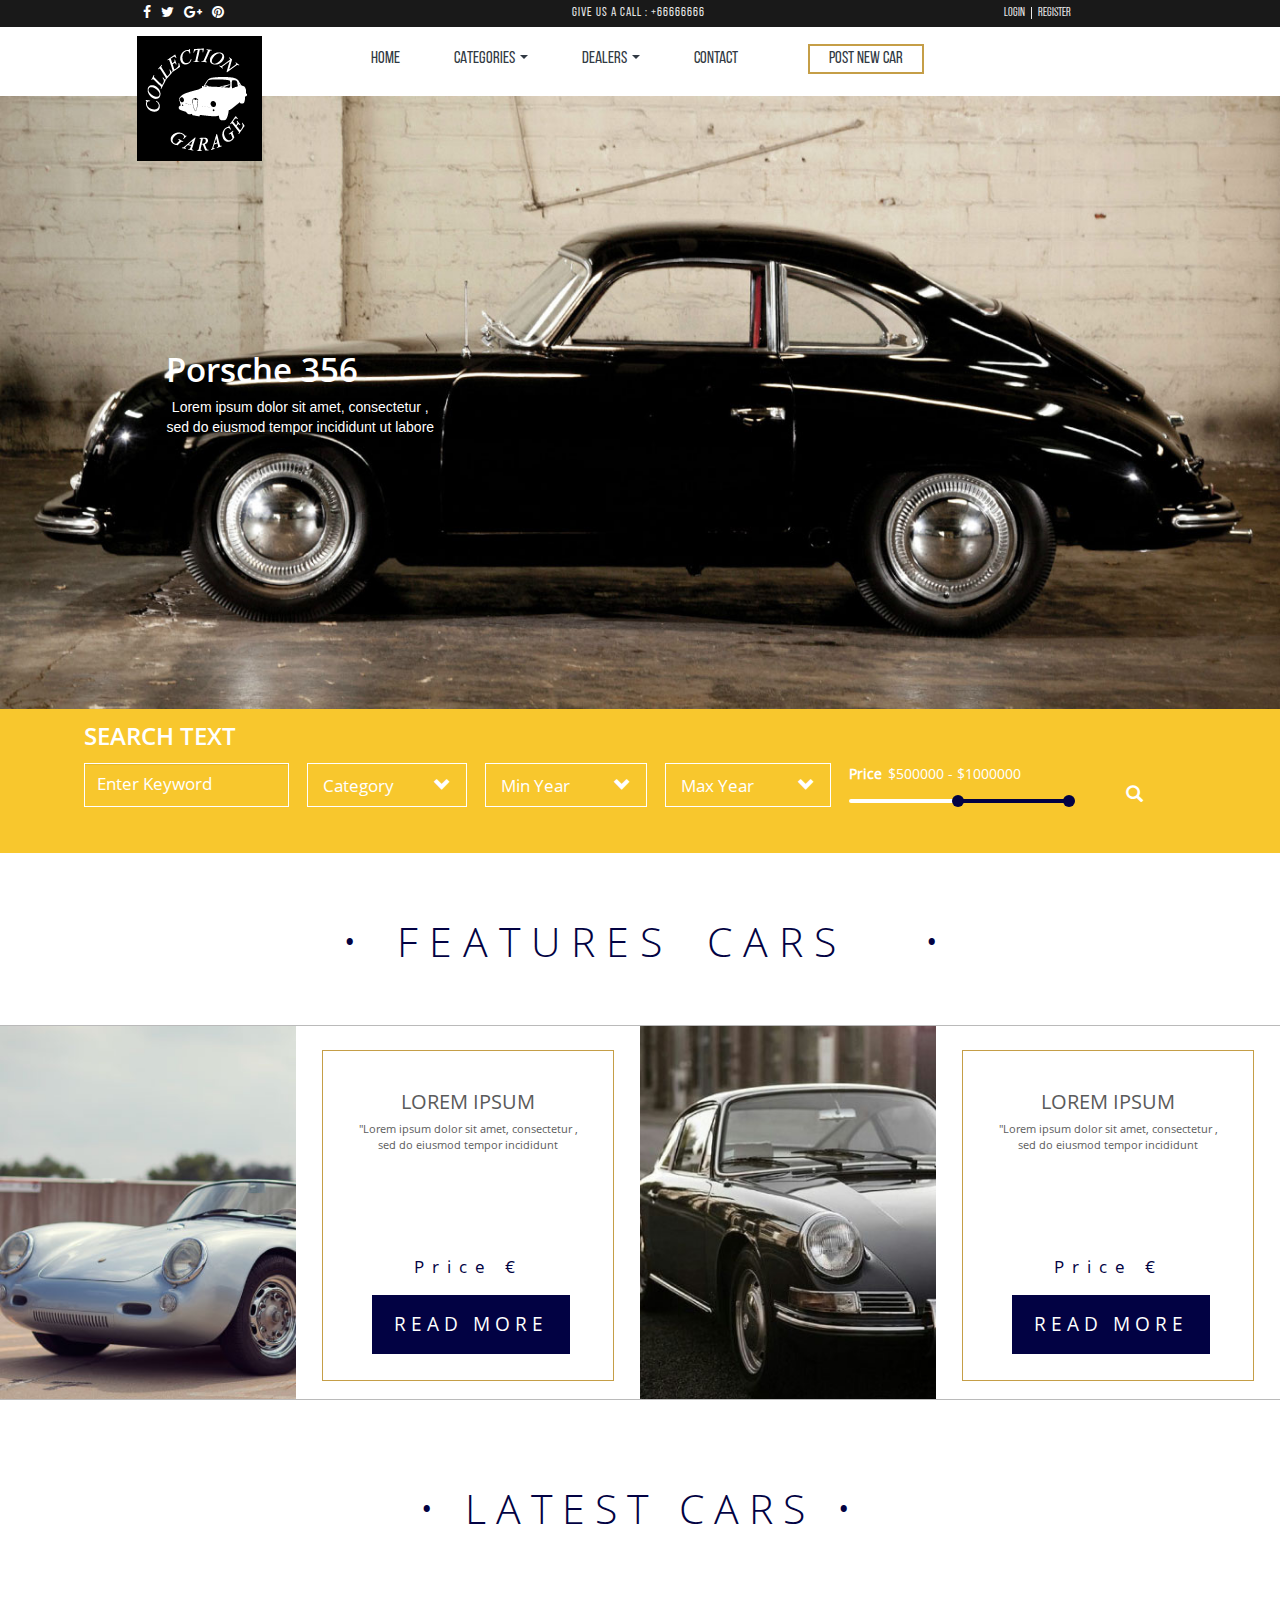
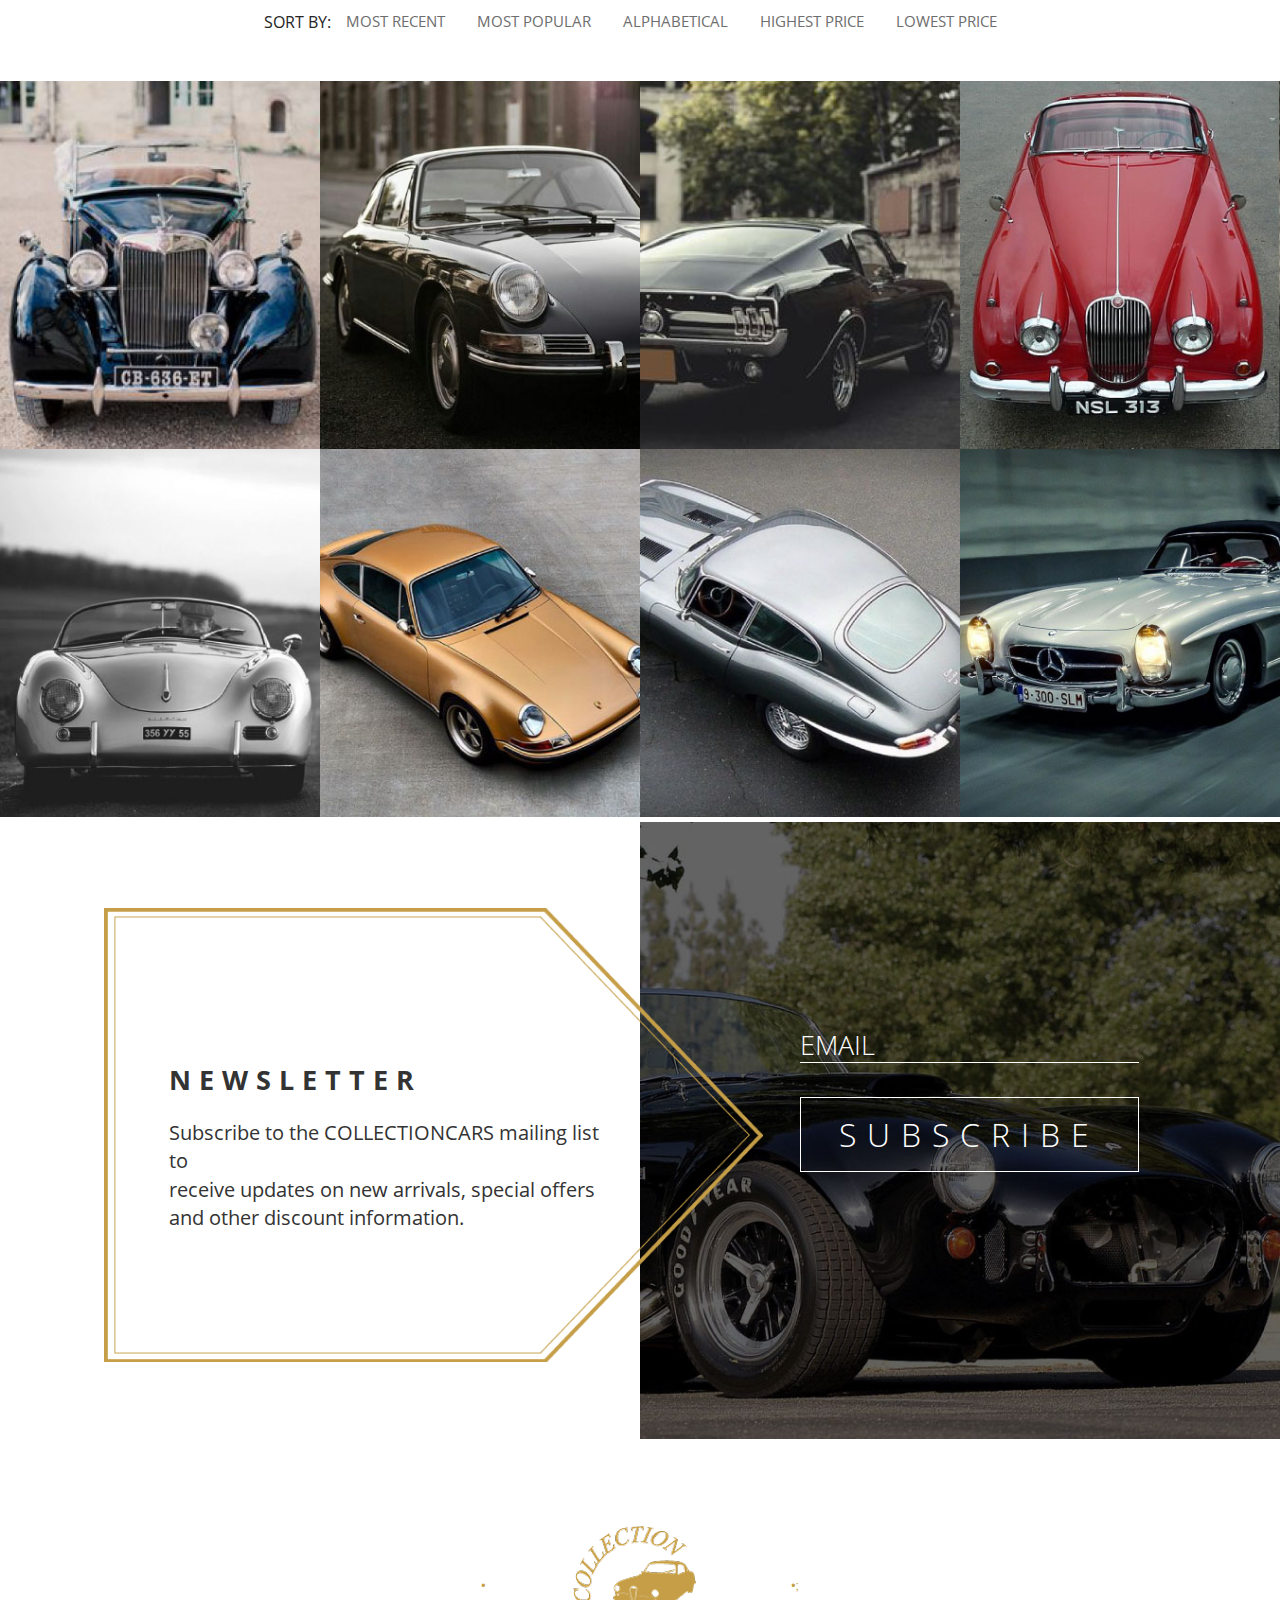
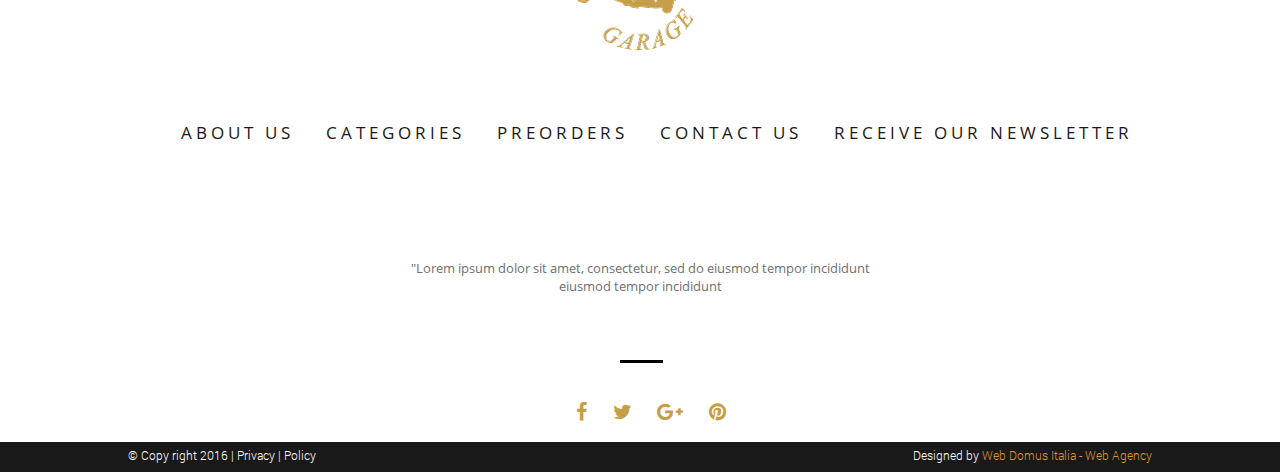
==== index.html @ e3824e03 "inital commit" ====
<!doctype html>
<html>
<head>
	<meta charset="UTF-8">
	<title>Scarica gratis CAR PLAY Template html/css - Web Domus Italia - Web Agency </title>
	<meta name="description" content="Scarica gratis il nostro Template HTML/CSS CAR PLAY. Se avete bisogno di un design per il vostro sito web CAR PLAY può fare per voi. Web Domus Italia">
	<meta name="author" content="Web Domus Italia">
	<meta http-equiv="X-UA-Compatible" content="IE=edge,chrome=1">
	<meta name="viewport" content="width=device-width, initial-scale=1.0">
	<link rel="stylesheet" type="text/css" href="source/bootstrap-3.3.6-dist/css/bootstrap.css">
	<link rel="stylesheet" type="text/css" href="source/font-awesome-4.5.0/css/font-awesome.css">
	<link rel="stylesheet" type="text/css" href="style/slider.css">
	<link rel="stylesheet" type="text/css" href="style/mystyle.css">
</head>
<body>
<!-- Header -->
<div class="allcontain">
	<div class="header">
			<ul class="socialicon">
				<li><a href="#"><i class="fa fa-facebook"></i></a></li>
				<li><a href="#"><i class="fa fa-twitter"></i></a></li>
				<li><a href="#"><i class="fa fa-google-plus"></i></a></li>
				<li><a href="#"><i class="fa fa-pinterest"></i></a></li>
			</ul>
			<ul class="givusacall">
				<li>Give us a call : +66666666 </li>
			</ul>
			<ul class="logreg">
				<li><a href="#">Login </a> </li>
				<li><a href="#"><span class="register">Register</span></a></li>
			</ul>
	</div>
	<!-- Navbar Up -->
	<nav class="topnavbar navbar-default topnav">
		<div class="container">
			<div class="navbar-header">
				<button type="button" class="navbar-toggle collapsed toggle-costume" data-toggle="collapse" data-target="#upmenu" aria-expanded="false">
					<span class="sr-only"> Toggle navigaion</span>
					<span class="icon-bar"></span>
					<span class="icon-bar"></span>
					<span class="icon-bar"></span>
				</button>
				<a class="navbar-brand logo" href="#"><img src="image/logo1.png" alt="logo"></a>
			</div>	 
		</div>
		<div class="collapse navbar-collapse" id="upmenu">
			<ul class="nav navbar-nav" id="navbarontop">
				<li class="active"><a href="#">HOME</a> </li>
				<li class="dropdown">
					<a href="#" class="dropdown-toggle"	data-toggle="dropdown" role="button" aria-haspopup="true" aria-expanded="false">CATEGORIES <span class="caret"></span></a>
					<ul class="dropdown-menu dropdowncostume">
						<li><a href="#">Sport</a></li>
						<li><a href="#">Old</a></li>
						<li><a href="#">New</a></li>
					</ul>
				</li>
				<li class="dropdown">
						<a href="#" class="dropdown-toggle" data-toggle="dropdown" role="button" aria-haspopup="true" aria-expanded="false">DEALERS <span class="caret"></span></a>
						<ul class="dropdown-menu dropdowncostume">
							<li><a href="#">1</a></li>
							<li><a href="#">2</a></li>
							<li><a href="3">3</a></li>
						</ul>
				</li>
				<li>
					<a href="contact.html">CONTACT</a>
 
				</li>
				<button><span class="postnewcar">POST NEW CAR</span></button>
			</ul>
		</div>
	</nav>
</div>
<!--_______________________________________ Carousel__________________________________ -->
<div class="allcontain">
	<div id="carousel-up" class="carousel slide" data-ride="carousel">
		<div class="carousel-inner " role="listbox">
			<div class="item active">
				<img src="image/oldcar.jpg" alt="oldcar">
				<div class="carousel-caption">
					<h2>Porsche 356</h2>
					<p>Lorem ipsum dolor sit amet, consectetur ,<br>
						sed do eiusmod tempor incididunt ut labore </p>
				</div>
			</div>
			<div class="item">
				<img src="image/porche.jpg" alt="porche">
				<div class="carousel-caption">
					<h2>Porche</h2>
						<p>Lorem ipsum dolor sit amet, consectetur ,<br>
						sed do eiusmod tempor incididunt ut labore </p>
				</div>
			</div>
			<div class="item">
				<img src="image/benz.jpg" alt="benz">
				<div class="carousel-caption">
					<h2>Car</h2>
					<p>Lorem ipsum dolor sit amet, consectetur ,<br>
						sed do eiusmod tempor incididunt ut labore </p>
				</div>
			</div>
		</div>
		<nav class="navbar navbar-default midle-nav">
			<div class="navbar-header">
				<button type="button" class="navbar-toggle collapsed textcostume" data-toggle="collapse" data-target="#navbarmidle" aria-expanded="false">
						<h1>SEARCH TEXT</h1>
					<span class="sr-only">Toggle navigation</span>
					<span class="icon-bar"></span>
					<span class="icon-bar"></span>
					<span class="icon-bar"></span>
				</button>
			</div>
			<div class="collapse navbar-collapse" id="navbarmidle">
				<div class="searchtxt">
					<h1>SEARCH TEXT</h1>
				</div>
				<form class="navbar-form navbar-left searchformmargin" role="search">
					<div class="form-group">
						<input type="text" class="form-control searchform" placeholder="Enter Keyword">
					</div>
				</form>
				<ul class="nav navbar-nav navbarborder">
					<li class="li-category">
						<a class="btn  dropdown-toggle btn-costume"  id="dropdownMenu1" data-toggle="dropdown" aria-haspopup="true" aria-expanded="true">Category<span class="glyphicon glyphicon-chevron-down downicon"></span></a>
						<ul class="dropdown-menu" id="mydd">
							<li><a href="#">Epic</a></li>
							<li><a href="#">Old</a></li>
							<li><a href="#">New</a></li>
						</ul>
					</li>
					<li class="li-minyear"><a class="btn  dropdown-toggle btn-costume"  id="dropdownMenu2" data-toggle="dropdown" aria-haspopup="true" aria-expanded="true">Min Year <span class="glyphicon glyphicon-chevron-down downicon"></span></a>
						<ul class="dropdown-menu" id="mydd2">
							<li><a href="#">1</a></li>
							<li><a href="#">2</a></li>
							<li><a href="#">3</a></li>
						</ul>
					</li>
					<li class="li-maxyear"><a class="btn dropdown-toggle btn-costume"  id="dropdownMenu3" data-toggle="dropdown" aria-haspopup="true" aria-expanded="true">Max Year <span class="glyphicon glyphicon-chevron-down downicon"></span></a>
						<ul class="dropdown-menu" id="mydd3">
							<li><a href="#">1900</a></li>
							<li><a href="#">2000</a></li>
							<li><a href="#">2016</a></li>
						</ul>
					</li>
					<li class="li-slideprice">
						<p> <label class="slidertxt" for="amount">Price </label>
							<input class="priceslider" type="text" id="amount" readonly="readonly">
						</p>
							<div id="slider-range"></div>
							
					</li>
					<li class="li-search"> <button class="searchbutton"><span class="glyphicon glyphicon-search "></span></button></li>
				</ul>
 
			</div>
		</nav>
	</div>
</div>
<!-- ____________________Featured Section ______________________________--> 
<div class="allcontain">
	<div class="feturedsection">
		<h1 class="text-center"><span class="bdots">&bullet;</span>F E A T U R E S<span class="carstxt">C A R S</span>&bullet;</h1>
	</div>
	<div class="feturedimage">
		<div class="row firstrow">
			<div class="col-lg-6 costumcol colborder1">
				<div class="row costumrow">
					<div class="col-xs-12 col-sm-6 col-md-6 col-lg-6 img1colon">
						<img src="image/featurporch.jpg" alt="porsche">
					</div>
					<div class="col-xs-12 col-sm-6 col-md-6 col-lg-6 txt1colon ">
						<div class="featurecontant">
							<h1>LOREM IPSUM</h1>
							<p>"Lorem ipsum dolor sit amet, consectetur ,<br>
			 						sed do eiusmod tempor incididunt </p>
			 				<h2>Price &euro;</h2>
			 				<button id="btnRM" onclick="rmtxt()">READ MORE</button>
			 				<div id="readmore">
			 						<h1>Car Name</h1>
			 						<p>"Lorem ipsum dolor sit amet, consectetur ,<br>
			 						sed do eiusmod tempor incididunt <br>"Lorem ipsum dolor sit amet, consectetur ,<br>
			 						sed do eiusmod tempor incididunt"Lorem ipsum dolor sit amet, consectetur1 ,
			 						sed do eiusmod tempor incididunt"Lorem ipsum dolor sit amet, consectetur1
			 						sed do eiusmod tempor incididunt"Lorem ipsum dolor sit amet, consectetur1<br>
			 						</p>
			 						<button id="btnRL">READ LESS</button>
			 				</div>
						</div>
					</div>
				</div>
			</div>
			<div class="col-lg-6 costumcol colborder2">
				<div class="row costumrow">
					<div class="col-xs-12 col-sm-6 col-md-6 col-lg-6 img2colon">
						<img src="image/featurporch1.jpg" alt="porsche1">
					</div>
					<div class="col-xs-12 col-sm-6 col-md-6 col-lg-6 txt1colon ">
						<div class="featurecontant">
							<h1>LOREM IPSUM</h1>
							<p>"Lorem ipsum dolor sit amet, consectetur ,<br>
			 						sed do eiusmod tempor incididunt </p>
			 				<h2>Price &euro;</h2>
			 				<button id="btnRM2">READ MORE</button>
			 				<div id="readmore2">
			 						<h1>Car Name</h1>
			 						<p>"Lorem ipsum dolor sit amet, consectetur ,<br>
			 						sed do eiusmod tempor incididunt <br>"Lorem ipsum dolor sit amet, consectetur ,<br>
			 						sed do eiusmod tempor incididunt"Lorem ipsum dolor sit amet, consectetur1 ,
			 						sed do eiusmod tempor incididunt"Lorem ipsum dolor sit amet, consectetur1
			 						sed do eiusmod tempor incididunt"Lorem ipsum dolor sit amet, consectetur1<br></p>
			 						<button id="btnRL2">READ LESS</button>
			 				</div>
						</div>
					</div>
				</div>
			</div>
		</div>
	</div>
<!-- ________________________LATEST CARS SECTION _______________________-->
<div class="latestcars">
	<h1 class="text-center">&bullet; LATEST   CARS &bullet;</h1>
	<ul class="nav nav-tabs navbar-left latest-navleft">
		<li role="presentation" class="li-sortby"><span class="sortby">SORT BY: </span></li>
		<li data-filter=".RECENT" role="presentation"><a href="#mostrecent" class="prcBtnR">MOST RECENT </a></li>
		<li data-filter=".POPULAR" role="presentation"><a href="#mostpopular" class="prcBtnR">MOST POPULAR </a></li>
		<li  role="presentation"><a href="#" class="alphSort">ALPHABETICAL </a></li>
		<li data-filter=".HPRICE" role="presentation"><a href="#" class="prcBtnH">HIGHEST PRICE </a></li>
		<li data-filter=".LPRICE" role="presentation"><a href="#" class="prcBtnL">LOWEST  PRICE </a></li>
		<li id="hideonmobile">
	</ul>
</div>
<br>
<br>
<!-- ________________________Latest Cars Image Thumbnail________________-->
	<div class="grid">
		<div class="row">
			<div class="col-xs-12 col-sm-6 col-md-4 col-lg-3">
				<div class="txthover">
					<img src="image/car1.jpg" alt="car1">
						<div class="txtcontent">
							<div class="stars">
								<div class="glyphicon glyphicon-star"></div>
								<div class="glyphicon glyphicon-star"></div>
								<div class="glyphicon glyphicon-star"></div>
							</div>
							<div class="simpletxt">
								<h3 class="name">Rolls Royce</h3>
								<p>"Lorem ipsum dolor sit amet, consectetur,<br>
	 							sed do eiusmod tempor incididunt" </p>
	 							<h4 class="price"> 1000&euro;</h4>
	 							<button>READ MORE</button><br>
	 							<div class="wishtxt">
		 							<p class="paragraph1"> Add to Wishlist <span class="glyphicon glyphicon-heart"></span> </p>
		 							<p class="paragraph2">Compare <span class="icon"><img src="image/compicon.png" alt="compicon"></span></p>
		 						</div>
							</div>
							<div class="stars2">
								<div class="glyphicon glyphicon-star"></div>
								<div class="glyphicon glyphicon-star"></div>
								<div class="glyphicon glyphicon-star"></div>
							</div>
						</div>
				</div>	 
			</div>
			<div class="col-xs-12 col-sm-6 col-md-4 col-lg-3 ">
				<div class="txthover">
					<img src="image/car2.jpg" alt="car2">
						<div class="txtcontent">
							<div class="stars">
								<div class="glyphicon glyphicon-star"></div>
								<div class="glyphicon glyphicon-star"></div>
								<div class="glyphicon glyphicon-star"></div>
							</div>
							<div class="simpletxt">
								<h3 class="name">Renault</h3>
								<p>"Lorem ipsum dolor sit amet, consectetur,<br>
	 							sed do eiusmod tempor incididunt" </p>
	 							<h4 class="price">900 &euro;</h4>
	 							<button>READ MORE</button><br>
	 							<div class="wishtxt">
		 							<p class="paragraph1"> Add to Wishlist <span class="glyphicon glyphicon-heart"></span> </p>
		 							<p class="paragraph2">Compare <span class="icon"><img src="image/compicon.png" alt="compicon"></span></p>
		 						</div>
							</div>
							<div class="stars2">
								<div class="glyphicon glyphicon-star"></div>
								<div class="glyphicon glyphicon-star"></div>
								<div class="glyphicon glyphicon-star"></div>
							</div>
						</div>
				</div>	 
			</div>
			<div class="col-xs-12 col-sm-6 col-md-4 col-lg-3">
				<div class="txthover">
					<img src="image/car3.jpg" alt="car3">
						<div class="txtcontent">
							<div class="stars">
								<div class="glyphicon glyphicon-star"></div>
								<div class="glyphicon glyphicon-star"></div>
								<div class="glyphicon glyphicon-star"></div>
							</div>
							<div class="simpletxt">
								<h3 class="name">Ford Mustang</h3>
								<p>"Lorem ipsum dolor sit amet, consectetur,<br>
	 							sed do eiusmod tempor incididunt" </p>
	 							<h4 class="price">3000 &euro;</h4>
	 							<button>READ MORE</button><br>
	 							<div class="wishtxt">
		 							<p class="paragraph1"> Add to Wishlist <span class="glyphicon glyphicon-heart"></span> </p>
		 							<p class="paragraph2">Compare <span class="icon"><img src="image/compicon.png" alt="compicon"></span></p>
		 						</div>
							</div>
							<div class="stars2">
								<div class="glyphicon glyphicon-star"></div>
								<div class="glyphicon glyphicon-star"></div>
								<div class="glyphicon glyphicon-star"></div>
							</div>
						</div>
				</div>	 
			</div>
			<div class="col-xs-12 col-sm-6 col-md-4 col-lg-3">
				<div class="txthover">
					<img src="image/car4.jpg" alt="car4">
						<div class="txtcontent">
							<div class="stars">
								<div class="glyphicon glyphicon-star"></div>
								<div class="glyphicon glyphicon-star"></div>
								<div class="glyphicon glyphicon-star"></div>
							</div>
							<div class="simpletxt">
								<h3 class="name">Rover</h3>
								<p>"Lorem ipsum dolor sit amet, consectetur,<br>
	 							sed do eiusmod tempor incididunt" </p>
	 							<h4 class="price">1000 &euro;</h4>
	 							<button>READ MORE</button><br>
	 							<div class="wishtxt">
		 							<p class="paragraph1"> Add to Wishlist <span class="glyphicon glyphicon-heart"></span> </p>
		 							<p class="paragraph2">Compare <span class="icon"><img src="image/compicon.png" alt="compicon"></span></p>
		 						</div>
							</div>
							<div class="stars2">
								<div class="glyphicon glyphicon-star"></div>
								<div class="glyphicon glyphicon-star"></div>
								<div class="glyphicon glyphicon-star"></div>
							</div>
						</div>
				</div>	 
			</div>
			<div class="col-xs-12 col-sm-6 col-md-4 col-lg-3">
				<div class="txthover">
					<img src="image/car5.jpg" alt="car5">
						<div class="txtcontent">
							<div class="stars">
								<div class="glyphicon glyphicon-star"></div>
								<div class="glyphicon glyphicon-star"></div>
								<div class="glyphicon glyphicon-star"></div>
							</div>
							<div class="simpletxt">
								<h3 class="name">Porche</h3>
								<p>"Lorem ipsum dolor sit amet, consectetur,<br>
	 							sed do eiusmod tempor incididunt" </p>
	 							<h4 class="price">1200 &euro;</h4>
	 							<button>READ MORE</button><br>
	 							<div class="wishtxt">
		 							<p class="paragraph1"> Add to Wishlist <span class="glyphicon glyphicon-heart"></span> </p>
		 							<p class="paragraph2">Compare <span class="icon"><img src="image/compicon.png" alt="compicon"></span></p>
		 						</div>
							</div>
							<div class="stars2">
								<div class="glyphicon glyphicon-star"></div>
								<div class="glyphicon glyphicon-star"></div>
								<div class="glyphicon glyphicon-star"></div>
							</div>
						</div>
				</div>	 
			</div>
			<div class="col-xs-12 col-sm-6 col-md-4 col-lg-3">
				<div class="txthover">
					<img src="image/car6.jpg" alt="car6">
						<div class="txtcontent">
							<div class="stars">
								<div class="glyphicon glyphicon-star"></div>
								<div class="glyphicon glyphicon-star"></div>
								<div class="glyphicon glyphicon-star"></div>
							</div>
							<div class="simpletxt">
								<h3 class="name">Porche 911</h3>
								<p>"Lorem ipsum dolor sit amet, consectetur,<br>
	 							sed do eiusmod tempor incididunt" </p>
	 							<h4 class="price">4000 &euro;</h4>
	 							<button>READ MORE</button><br>
	 							<div class="wishtxt">
		 							<p class="paragraph1"> Add to Wishlist <span class="glyphicon glyphicon-heart"></span> </p>
		 							<p class="paragraph2">Compare <span class="icon"><img src="image/compicon.png" alt="compicon"></span></p>
		 						</div>
							</div>
							<div class="stars2">
								<div class="glyphicon glyphicon-star"></div>
								<div class="glyphicon glyphicon-star"></div>
								<div class="glyphicon glyphicon-star"></div>
							</div>
						</div>
				</div>	 
			</div>
			<div class="col-xs-12 col-sm-6 col-md-4 col-lg-3">
				<div class="txthover">
					<img src="image/car7.jpg" alt="car7">
						<div class="txtcontent">
							<div class="stars">
								<div class="glyphicon glyphicon-star"></div>
								<div class="glyphicon glyphicon-star"></div>
								<div class="glyphicon glyphicon-star"></div>
							</div>
							<div class="simpletxt">
								<h3 class="name">Chevrolet SS</h3>
								<p>"Lorem ipsum dolor sit amet, consectetur,<br>
	 							sed do eiusmod tempor incididunt" </p>
	 							<h4 class="price">3000 &euro;</h4>
	 							<button>READ MORE</button><br>
	 							<div class="wishtxt">
		 							<p class="paragraph1"> Add to Wishlist <span class="glyphicon glyphicon-heart"></span> </p>
		 							<p class="paragraph2">Compare <span class="icon"><img src="image/compicon.png" alt="compicon"></span></p>
		 						</div>
							</div>
							<div class="stars2">
								<div class="glyphicon glyphicon-star"></div>
								<div class="glyphicon glyphicon-star"></div>
								<div class="glyphicon glyphicon-star"></div>
							</div>
						</div>
				</div>	 
			</div>
			<div class="col-xs-12 col-sm-6 col-md-4 col-lg-3">
				<div class="txthover">
					<img src="image/car8.jpg" alt="car8">
						<div class="txtcontent">
							<div class="stars">
								<div class="glyphicon glyphicon-star"></div>
								<div class="glyphicon glyphicon-star"></div>
								<div class="glyphicon glyphicon-star"></div>
							</div>
							<div class="simpletxt">
								<h3 class="name">Meclaren</h3>
								<p>"Lorem ipsum dolor sit amet, consectetur,<br>
	 							sed do eiusmod tempor incididunt" </p>
	 							<h4 class="price">2500 &euro;</h4>
	 							<button>READ MORE</button><br>
	 							<div class="wishtxt">
		 							<p class="paragraph1"> Add to Wishlist <span class="glyphicon glyphicon-heart"></span> </p>
		 							<p class="paragraph2">Compare <span class="icon"><img src="image/compicon.png" alt="compicon"></span></p>
		 						</div>
							</div>
							<div class="stars2">
								<div class="glyphicon glyphicon-star"></div>
								<div class="glyphicon glyphicon-star"></div>
								<div class="glyphicon glyphicon-star"></div>
							</div>
						</div>
				</div>	 
			</div>	
		</div>
	</div>
<!-- _______________________________News Letter ____________________-->
	<div class="newslettercontent">
		<div class="leftside">
			<img src="image/border.png" alt="border">
			<h1>NEWSLETTER</h1>
			<p>Subscribe to the COLLECTIONCARS mailing list to <br>
				receive updates on new arrivals, special offers <br>
				and other discount information.</p>
		</div>
		<div class="rightside">
			<img class="newsimage" src="image/newsletter.jpg" alt="newsletter">
			<input type="text" class="form-control" id="subemail" placeholder="EMAIL">
			<button>SUBSCRIBE</button>
		</div>
	</div>
	<!-- ______________________________________________________Bottom Menu ______________________________-->
	<div class="bottommenu">
		<div class="bottomlogo">
		<span class="dotlogo">&bullet;</span><img src="image/collectionlogo1.png" alt="logo1"><span class="dotlogo">&bullet;;</span>
		</div>
		<ul class="nav nav-tabs bottomlinks">
			<li role="presentation" ><a href="#/" role="button">ABOUT US</a></li>
			<li role="presentation"><a href="#/">CATEGORIES</a></li>
			<li role="presentation"><a href="#/">PREORDERS</a></li>
			<li role="presentation"><a href="#/">CONTACT US</a></li>
			<li role="presentation"><a href="#/">RECEIVE OUR NEWSLETTER</a></li>
		</ul>
		<p>"Lorem ipsum dolor sit amet, consectetur,  sed do eiusmod tempor incididunt <br>
			eiusmod tempor incididunt </p>
		 <img src="image/line.png" alt="line"> <br>
		 <div class="bottomsocial">
		 	<a href="#"><i class="fa fa-facebook"></i></a>
			<a href="#"><i class="fa fa-twitter"></i></a>
			<a href="#"><i class="fa fa-google-plus"></i></a>
			<a href="#"><i class="fa fa-pinterest"></i></a>
		</div>
			<div class="footer">
				<div class="copyright">
				  &copy; Copy right 2016 | <a href="#">Privacy </a>| <a href="#">Policy</a>
				</div>
				<div class="atisda">
					 Designed by <a href="http://www.webdomus.net/">Web Domus Italia - Web Agency </a> 
				</div>
			</div>
	</div>
</div>

<script type="text/javascript" src="source/bootstrap-3.3.6-dist/js/jquery.js"></script>
<script type="text/javascript" src="source/js/isotope.js"></script>
<script type="text/javascript" src="source/js/myscript.js"></script> 
<script type="text/javascript" src="source/bootstrap-3.3.6-dist/js/jquery.1.11.js"></script>
<script type="text/javascript" src="source/bootstrap-3.3.6-dist/js/bootstrap.js"></script>
</body>
</html>
---- style/slider.css ----
/*! jQuery UI - v1.11.4 - 2015-03-11
* http://jqueryui.com
* Includes: core.css, accordion.css, autocomplete.css, button.css, datepicker.css, dialog.css, draggable.css, menu.css, progressbar.css, resizable.css, selectable.css, selectmenu.css, slider.css, sortable.css, spinner.css, tabs.css, tooltip.css, theme.css
* To view and modify this theme, visit http://jqueryui.com/themeroller/?ffDefault=Verdana%2CArial%2Csans-serif&fwDefault=normal&fsDefault=1.1em&cornerRadius=4px&bgColorHeader=cccccc&bgTextureHeader=highlight_soft&bgImgOpacityHeader=75&borderColorHeader=aaaaaa&fcHeader=222222&iconColorHeader=222222&bgColorContent=ffffff&bgTextureContent=flat&bgImgOpacityContent=75&borderColorContent=aaaaaa&fcContent=222222&iconColorContent=222222&bgColorDefault=e6e6e6&bgTextureDefault=glass&bgImgOpacityDefault=75&borderColorDefault=d3d3d3&fcDefault=555555&iconColorDefault=888888&bgColorHover=dadada&bgTextureHover=glass&bgImgOpacityHover=75&borderColorHover=999999&fcHover=212121&iconColorHover=454545&bgColorActive=ffffff&bgTextureActive=glass&bgImgOpacityActive=65&borderColorActive=aaaaaa&fcActive=212121&iconColorActive=454545&bgColorHighlight=fbf9ee&bgTextureHighlight=glass&bgImgOpacityHighlight=55&borderColorHighlight=fcefa1&fcHighlight=363636&iconColorHighlight=2e83ff&bgColorError=fef1ec&bgTextureError=glass&bgImgOpacityError=95&borderColorError=cd0a0a&fcError=cd0a0a&iconColorError=cd0a0a&bgColorOverlay=aaaaaa&bgTextureOverlay=flat&bgImgOpacityOverlay=0&opacityOverlay=30&bgColorShadow=aaaaaa&bgTextureShadow=flat&bgImgOpacityShadow=0&opacityShadow=30&thicknessShadow=8px&offsetTopShadow=-8px&offsetLeftShadow=-8px&cornerRadiusShadow=8px
* Copyright 2015 jQuery Foundation and other contributors; Licensed MIT */

/* Layout helpers
----------------------------------*/
.ui-helper-hidden {
	display: none;
}
.ui-helper-hidden-accessible {
	border: 0;
	clip: rect(0 0 0 0);
	height: 1px;
	margin: -1px;
	overflow: hidden;
	padding: 0;
	position: absolute;
	width: 1px;
}
.ui-helper-reset {
	margin: 0;
	padding: 0;
	border: 0;
	outline: 0;
	line-height: 1.3;
	text-decoration: none;
	font-size: 100%;
	list-style: none;
}
.ui-helper-clearfix:before,
.ui-helper-clearfix:after {
	content: "";
	display: table;
	border-collapse: collapse;
}
.ui-helper-clearfix:after {
	clear: both;
}
.ui-helper-clearfix {
	min-height: 0; /* support: IE7 */
}
.ui-helper-zfix {
	width: 100%;
	height: 100%;
	top: 0;
	left: 0;
	position: absolute;
	opacity: 0;
	filter:Alpha(Opacity=0); /* support: IE8 */
}

.ui-front {
	z-index: 100;
}


/* Interaction Cues
----------------------------------*/
.ui-state-disabled {
	cursor: default !important;
}


/* Icons
----------------------------------*/

/* states and images */
.ui-icon {
	display: block;
	text-indent: -99999px;
	overflow: hidden;
	background-repeat: no-repeat;
}


/* Misc visuals
----------------------------------*/

/* Overlays */
.ui-widget-overlay {
	position: fixed;
	top: 0;
	left: 0;
	width: 100%;
	height: 100%;
}
.ui-accordion .ui-accordion-header {
	display: block;
	cursor: pointer;
	position: relative;
	margin: 2px 0 0 0;
	padding: .5em .5em .5em .7em;
	min-height: 0; /* support: IE7 */
	font-size: 100%;
}
.ui-accordion .ui-accordion-icons {
	padding-left: 2.2em;
}
.ui-accordion .ui-accordion-icons .ui-accordion-icons {
	padding-left: 2.2em;
}
.ui-accordion .ui-accordion-header .ui-accordion-header-icon {
	position: absolute;
	left: .5em;
	top: 50%;
	margin-top: -8px;
}
.ui-accordion .ui-accordion-content {
	padding: 1em 2.2em;
	border-top: 0;
	overflow: auto;
}
.ui-autocomplete {
	position: absolute;
	top: 0;
	left: 0;
	cursor: default;
}
.ui-button {
	display: inline-block;
	position: relative;
	padding: 0;
	line-height: normal;
	margin-right: .1em;
	cursor: pointer;
	vertical-align: middle;
	text-align: center;
	overflow: visible; /* removes extra width in IE */
}
.ui-button,
.ui-button:link,
.ui-button:visited,
.ui-button:hover,
.ui-button:active {
	text-decoration: none;
}
/* to make room for the icon, a width needs to be set here */
.ui-button-icon-only {
	width: 2.2em;
}
/* button elements seem to need a little more width */
button.ui-button-icon-only {
	width: 2.4em;
}
.ui-button-icons-only {
	width: 3.4em;
}
button.ui-button-icons-only {
	width: 3.7em;
}

/* button text element */
.ui-button .ui-button-text {
	display: block;
	line-height: normal;
}
.ui-button-text-only .ui-button-text {
	padding: .4em 1em;
}
.ui-button-icon-only .ui-button-text,
.ui-button-icons-only .ui-button-text {
	padding: .4em;
	text-indent: -9999999px;
}
.ui-button-text-icon-primary .ui-button-text,
.ui-button-text-icons .ui-button-text {
	padding: .4em 1em .4em 2.1em;
}
.ui-button-text-icon-secondary .ui-button-text,
.ui-button-text-icons .ui-button-text {
	padding: .4em 2.1em .4em 1em;
}
.ui-button-text-icons .ui-button-text {
	padding-left: 2.1em;
	padding-right: 2.1em;
}
/* no icon support for input elements, provide padding by default */
input.ui-button {
	padding: .4em 1em;
}

/* button icon element(s) */
.ui-button-icon-only .ui-icon,
.ui-button-text-icon-primary .ui-icon,
.ui-button-text-icon-secondary .ui-icon,
.ui-button-text-icons .ui-icon,
.ui-button-icons-only .ui-icon {
	position: absolute;
	top: 50%;
	margin-top: -8px;
}
.ui-button-icon-only .ui-icon {
	left: 50%;
	margin-left: -8px;
}
.ui-button-text-icon-primary .ui-button-icon-primary,
.ui-button-text-icons .ui-button-icon-primary,
.ui-button-icons-only .ui-button-icon-primary {
	left: .5em;
}
.ui-button-text-icon-secondary .ui-button-icon-secondary,
.ui-button-text-icons .ui-button-icon-secondary,
.ui-button-icons-only .ui-button-icon-secondary {
	right: .5em;
}

/* button sets */
.ui-buttonset {
	margin-right: 7px;
}
.ui-buttonset .ui-button {
	margin-left: 0;
	margin-right: -.3em;
}

/* workarounds */
/* reset extra padding in Firefox, see h5bp.com/l */
input.ui-button::-moz-focus-inner,
button.ui-button::-moz-focus-inner {
	border: 0;
	padding: 0;
}
.ui-datepicker {
	width: 17em;
	padding: .2em .2em 0;
	display: none;
}
.ui-datepicker .ui-datepicker-header {
	position: relative;
	padding: .2em 0;
}
.ui-datepicker .ui-datepicker-prev,
.ui-datepicker .ui-datepicker-next {
	position: absolute;
	top: 2px;
	width: 1.8em;
	height: 1.8em;
}
.ui-datepicker .ui-datepicker-prev-hover,
.ui-datepicker .ui-datepicker-next-hover {
	top: 1px;
}
.ui-datepicker .ui-datepicker-prev {
	left: 2px;
}
.ui-datepicker .ui-datepicker-next {
	right: 2px;
}
.ui-datepicker .ui-datepicker-prev-hover {
	left: 1px;
}
.ui-datepicker .ui-datepicker-next-hover {
	right: 1px;
}
.ui-datepicker .ui-datepicker-prev span,
.ui-datepicker .ui-datepicker-next span {
	display: block;
	position: absolute;
	left: 50%;
	margin-left: -8px;
	top: 50%;
	margin-top: -8px;
}
.ui-datepicker .ui-datepicker-title {
	margin: 0 2.3em;
	line-height: 1.8em;
	text-align: center;
}
.ui-datepicker .ui-datepicker-title select {
	font-size: 1em;
	margin: 1px 0;
}
.ui-datepicker select.ui-datepicker-month,
.ui-datepicker select.ui-datepicker-year {
	width: 45%;
}
.ui-datepicker table {
	width: 100%;
	font-size: .9em;
	border-collapse: collapse;
	margin: 0 0 .4em;
}
.ui-datepicker th {
	padding: .7em .3em;
	text-align: center;
	font-weight: bold;
	border: 0;
}
.ui-datepicker td {
	border: 0;
	padding: 1px;
}
.ui-datepicker td span,
.ui-datepicker td a {
	display: block;
	padding: .2em;
	text-align: right;
	text-decoration: none;
}
.ui-datepicker .ui-datepicker-buttonpane {
	background-image: none;
	margin: .7em 0 0 0;
	padding: 0 .2em;
	border-left: 0;
	border-right: 0;
	border-bottom: 0;
}
.ui-datepicker .ui-datepicker-buttonpane button {
	float: right;
	margin: .5em .2em .4em;
	cursor: pointer;
	padding: .2em .6em .3em .6em;
	width: auto;
	overflow: visible;
}
.ui-datepicker .ui-datepicker-buttonpane button.ui-datepicker-current {
	float: left;
}

/* with multiple calendars */
.ui-datepicker.ui-datepicker-multi {
	width: auto;
}
.ui-datepicker-multi .ui-datepicker-group {
	float: left;
}
.ui-datepicker-multi .ui-datepicker-group table {
	width: 95%;
	margin: 0 auto .4em;
}
.ui-datepicker-multi-2 .ui-datepicker-group {
	width: 50%;
}
.ui-datepicker-multi-3 .ui-datepicker-group {
	width: 33.3%;
}
.ui-datepicker-multi-4 .ui-datepicker-group {
	width: 25%;
}
.ui-datepicker-multi .ui-datepicker-group-last .ui-datepicker-header,
.ui-datepicker-multi .ui-datepicker-group-middle .ui-datepicker-header {
	border-left-width: 0;
}
.ui-datepicker-multi .ui-datepicker-buttonpane {
	clear: left;
}
.ui-datepicker-row-break {
	clear: both;
	width: 100%;
	font-size: 0;
}

/* RTL support */
.ui-datepicker-rtl {
	direction: rtl;
}
.ui-datepicker-rtl .ui-datepicker-prev {
	right: 2px;
	left: auto;
}
.ui-datepicker-rtl .ui-datepicker-next {
	left: 2px;
	right: auto;
}
.ui-datepicker-rtl .ui-datepicker-prev:hover {
	right: 1px;
	left: auto;
}
.ui-datepicker-rtl .ui-datepicker-next:hover {
	left: 1px;
	right: auto;
}
.ui-datepicker-rtl .ui-datepicker-buttonpane {
	clear: right;
}
.ui-datepicker-rtl .ui-datepicker-buttonpane button {
	float: left;
}
.ui-datepicker-rtl .ui-datepicker-buttonpane button.ui-datepicker-current,
.ui-datepicker-rtl .ui-datepicker-group {
	float: right;
}
.ui-datepicker-rtl .ui-datepicker-group-last .ui-datepicker-header,
.ui-datepicker-rtl .ui-datepicker-group-middle .ui-datepicker-header {
	border-right-width: 0;
	border-left-width: 1px;
}
.ui-dialog {
	overflow: hidden;
	position: absolute;
	top: 0;
	left: 0;
	padding: .2em;
	outline: 0;
}
.ui-dialog .ui-dialog-titlebar {
	padding: .4em 1em;
	position: relative;
}
.ui-dialog .ui-dialog-title {
	float: left;
	margin: .1em 0;
	white-space: nowrap;
	width: 90%;
	overflow: hidden;
	text-overflow: ellipsis;
}
.ui-dialog .ui-dialog-titlebar-close {
	position: absolute;
	right: .3em;
	top: 50%;
	width: 20px;
	margin: -10px 0 0 0;
	padding: 1px;
	height: 20px;
}
.ui-dialog .ui-dialog-content {
	position: relative;
	border: 0;
	padding: .5em 1em;
	background: none;
	overflow: auto;
}
.ui-dialog .ui-dialog-buttonpane {
	text-align: left;
	border-width: 1px 0 0 0;
	background-image: none;
	margin-top: .5em;
	padding: .3em 1em .5em .4em;
}
.ui-dialog .ui-dialog-buttonpane .ui-dialog-buttonset {
	float: right;
}
.ui-dialog .ui-dialog-buttonpane button {
	margin: .5em .4em .5em 0;
	cursor: pointer;
}
.ui-dialog .ui-resizable-se {
	width: 12px;
	height: 12px;
	right: -5px;
	bottom: -5px;
	background-position: 16px 16px;
}
.ui-draggable .ui-dialog-titlebar {
	cursor: move;
}
.ui-draggable-handle {
	-ms-touch-action: none;
	touch-action: none;
}
.ui-menu {
	list-style: none;
	padding: 0;
	margin: 0;
	display: block;
	outline: none;
}
.ui-menu .ui-menu {
	position: absolute;
}
.ui-menu .ui-menu-item {
	position: relative;
	margin: 0;
	padding: 3px 1em 3px .4em;
	cursor: pointer;
	min-height: 0; /* support: IE7 */
	/* support: IE10, see #8844 */
	list-style-image: url("[data-uri]");
}
.ui-menu .ui-menu-divider {
	margin: 5px 0;
	height: 0;
	font-size: 0;
	line-height: 0;
	border-width: 1px 0 0 0;
}
.ui-menu .ui-state-focus,
.ui-menu .ui-state-active {
	margin: -1px;
}

/* icon support */
.ui-menu-icons {
	position: relative;
}
.ui-menu-icons .ui-menu-item {
	padding-left: 2em;
}

/* left-aligned */
.ui-menu .ui-icon {
	position: absolute;
	top: 0;
	bottom: 0;
	left: .2em;
	margin: auto 0;
}

/* right-aligned */
.ui-menu .ui-menu-icon {
	left: auto;
	right: 0;
}
.ui-progressbar {
	height: 2em;
	text-align: left;
	overflow: hidden;
}
.ui-progressbar .ui-progressbar-value {
	margin: -1px;
	height: 100%;
}
.ui-progressbar .ui-progressbar-overlay {
	background: url("[data-uri]");
	height: 100%;
	filter: alpha(opacity=25); /* support: IE8 */
	opacity: 0.25;
}
.ui-progressbar-indeterminate .ui-progressbar-value {
	background-image: none;
}
.ui-resizable {
	position: relative;
}
.ui-resizable-handle {
	position: absolute;
	font-size: 0.1px;
	display: block;
	-ms-touch-action: none;
	touch-action: none;
}
.ui-resizable-disabled .ui-resizable-handle,
.ui-resizable-autohide .ui-resizable-handle {
	display: none;
}
.ui-resizable-n {
	cursor: n-resize;
	height: 7px;
	width: 100%;
	top: -5px;
	left: 0;
}
.ui-resizable-s {
	cursor: s-resize;
	height: 7px;
	width: 100%;
	bottom: -5px;
	left: 0;
}
.ui-resizable-e {
	cursor: e-resize;
	width: 7px;
	right: -5px;
	top: 0;
	height: 100%;
}
.ui-resizable-w {
	cursor: w-resize;
	width: 7px;
	left: -5px;
	top: 0;
	height: 100%;
}
.ui-resizable-se {
	cursor: se-resize;
	width: 12px;
	height: 12px;
	right: 1px;
	bottom: 1px;
}
.ui-resizable-sw {
	cursor: sw-resize;
	width: 9px;
	height: 9px;
	left: -5px;
	bottom: -5px;
}
.ui-resizable-nw {
	cursor: nw-resize;
	width: 9px;
	height: 9px;
	left: -5px;
	top: -5px;
}
.ui-resizable-ne {
	cursor: ne-resize;
	width: 9px;
	height: 9px;
	right: -5px;
	top: -5px;
}
.ui-selectable {
	-ms-touch-action: none;
	touch-action: none;
}
.ui-selectable-helper {
	position: absolute;
	z-index: 100;
	border: 1px dotted black;
}
.ui-selectmenu-menu {
	padding: 0;
	margin: 0;
	position: absolute;
	top: 0;
	left: 0;
	display: none;
}
.ui-selectmenu-menu .ui-menu {
	overflow: auto;
	/* Support: IE7 */
	overflow-x: hidden;
	padding-bottom: 1px;
}
.ui-selectmenu-menu .ui-menu .ui-selectmenu-optgroup {
	font-size: 1em;
	font-weight: bold;
	line-height: 1.5;
	padding: 2px 0.4em;
	margin: 0.5em 0 0 0;
	height: auto;
	border: 0;
}
.ui-selectmenu-open {
	display: block;
}
.ui-selectmenu-button {
	display: inline-block;
	overflow: hidden;
	position: relative;
	text-decoration: none;
	cursor: pointer;
}
.ui-selectmenu-button span.ui-icon {
	right: 0.5em;
	left: auto;
	margin-top: -8px;
	position: absolute;
	top: 50%;
}
.ui-selectmenu-button span.ui-selectmenu-text {
	text-align: left;
	padding: 0.4em 2.1em 0.4em 1em;
	display: block;
	line-height: 1.4;
	overflow: hidden;
	text-overflow: ellipsis;
	white-space: nowrap;
}
.ui-slider {
	position: relative;
	text-align: left;
}
.ui-slider .ui-slider-handle {
	position: absolute;
	z-index: 2;
	width: 12px;
	height: 12px;
	cursor: default;
	-ms-touch-action: none;
	touch-action: none;
}
.ui-slider .ui-slider-range {
	position: absolute;
	z-index: 1;
	font-size: .7em;
	display: block;
	border: 0;
	background-position: 0 0;
}

/* support: IE8 - See #6727 */
.ui-slider.ui-state-disabled .ui-slider-handle,
.ui-slider.ui-state-disabled .ui-slider-range {
	filter: inherit;
}

.ui-slider-horizontal {
	height: 4px;
}
.ui-slider-horizontal .ui-slider-handle {
	top: -4px;
	margin-left: -.6em;
}
.ui-slider-horizontal .ui-slider-range {
	top: 0;
	height: 100%;
}
.ui-slider-horizontal .ui-slider-range-min {
	left: 0;
}
.ui-slider-horizontal .ui-slider-range-max {
	right: 0;
}

.ui-slider-vertical {
	width: .8em;
	height: 100px;
}
.ui-slider-vertical .ui-slider-handle {
	left: -.3em;
	margin-left: 0;
	margin-bottom: -.6em;
}
.ui-slider-vertical .ui-slider-range {
	left: 0;
	width: 100%;
}
.ui-slider-vertical .ui-slider-range-min {
	bottom: 0;
}
.ui-slider-vertical .ui-slider-range-max {
	top: 0;
}
.ui-sortable-handle {
	-ms-touch-action: none;
	touch-action: none;
}
.ui-spinner {
	position: relative;
	display: inline-block;
	overflow: hidden;
	padding: 0;
	vertical-align: middle;
}
.ui-spinner-input {
	border: none;
	background: none;
	color: inherit;
	padding: 0;
	margin: .2em 0;
	vertical-align: middle;
	margin-left: .4em;
	margin-right: 22px;
}
.ui-spinner-button {
	width: 16px;
	height: 50%;
	font-size: .5em;
	padding: 0;
	margin: 0;
	text-align: center;
	position: absolute;
	cursor: default;
	display: block;
	overflow: hidden;
	right: 0;
}
/* more specificity required here to override default borders */
.ui-spinner a.ui-spinner-button {
	border-top: none;
	border-bottom: none;
	border-right: none;
}
/* vertically center icon */
.ui-spinner .ui-icon {
	position: absolute;
	margin-top: -8px;
	top: 50%;
	left: 0;
}
.ui-spinner-up {
	top: 0;
}
.ui-spinner-down {
	bottom: 0;
}

/* TR overrides */
.ui-spinner .ui-icon-triangle-1-s {
	/* need to fix icons sprite */
	background-position: -65px -16px;
}
.ui-tabs {
	position: relative;/* position: relative prevents IE scroll bug (element with position: relative inside container with overflow: auto appear as "fixed") */
	padding: .2em;
}
.ui-tabs .ui-tabs-nav {
	margin: 0;
	padding: .2em .2em 0;
}
.ui-tabs .ui-tabs-nav li {
	list-style: none;
	float: left;
	position: relative;
	top: 0;
	margin: 1px .2em 0 0;
	border-bottom-width: 0;
	padding: 0;
	white-space: nowrap;
}
.ui-tabs .ui-tabs-nav .ui-tabs-anchor {
	float: left;
	padding: .5em 1em;
	text-decoration: none;
}
.ui-tabs .ui-tabs-nav li.ui-tabs-active {
	margin-bottom: -1px;
	padding-bottom: 1px;
}
.ui-tabs .ui-tabs-nav li.ui-tabs-active .ui-tabs-anchor,
.ui-tabs .ui-tabs-nav li.ui-state-disabled .ui-tabs-anchor,
.ui-tabs .ui-tabs-nav li.ui-tabs-loading .ui-tabs-anchor {
	cursor: text;
}
.ui-tabs-collapsible .ui-tabs-nav li.ui-tabs-active .ui-tabs-anchor {
	cursor: pointer;
}
.ui-tabs .ui-tabs-panel {
	display: block;
	border-width: 0;
	padding: 1em 1.4em;
	background: none;
}
.ui-tooltip {
	padding: 8px;
	position: absolute;
	z-index: 9999;
	max-width: 300px;
	-webkit-box-shadow: 0 0 5px #aaa;
	box-shadow: 0 0 5px #aaa;
}
body .ui-tooltip {
	border-width: 2px;
}

/* Component containers
----------------------------------*/
.ui-widget {
	font-family: Verdana,Arial,sans-serif;
	font-size: 1.1em;
}
.ui-widget .ui-widget {
	font-size: 1em;
}
.ui-widget input,
.ui-widget select,
.ui-widget textarea,
.ui-widget button {
	font-family: Verdana,Arial,sans-serif;
	font-size: 1em;
}
.ui-widget-content {
	 
	background: #fff;
 
}
.ui-widget-content a {
	color: #222222;
}
.ui-widget-header {
	 
	background: #020243;
	color: #222222;
	font-weight: bold;
}
.ui-widget-header a {
	color: #222222;
}

/* Interaction states
----------------------------------*/
.ui-state-default,
.ui-widget-content .ui-state-default,
.ui-widget-header .ui-state-default {
	 
	background: #020243;
	font-weight: normal;
	color: #555555;
}
.ui-state-default a,
.ui-state-default a:link,
.ui-state-default a:visited {
	color: #555555;
	text-decoration: none;
}
.ui-state-hover,
.ui-widget-content .ui-state-hover,
.ui-widget-header .ui-state-hover,
.ui-state-focus,
.ui-widget-content .ui-state-focus,
.ui-widget-header .ui-state-focus {
	 
	background: #dadada  ;
	font-weight: normal;
	color: #212121;
}
.ui-state-hover a,
.ui-state-hover a:hover,
.ui-state-hover a:link,
.ui-state-hover a:visited,
.ui-state-focus a,
.ui-state-focus a:hover,
.ui-state-focus a:link,
.ui-state-focus a:visited {
	color: #212121;
	text-decoration: none;
}
.ui-state-active,
.ui-widget-content .ui-state-active,
.ui-widget-header .ui-state-active {
	border: 1px solid #aaaaaa;
	background: #ffffff url("images/ui-bg_glass_65_ffffff_1x400.png") 50% 50% repeat-x;
	font-weight: normal;
	color: #212121;
}
.ui-state-active a,
.ui-state-active a:link,
.ui-state-active a:visited {
	color: #212121;
	text-decoration: none;
}

/* Interaction Cues
----------------------------------*/
.ui-state-highlight,
.ui-widget-content .ui-state-highlight,
.ui-widget-header .ui-state-highlight {
	border: 1px solid #fcefa1;
	background: #fbf9ee url("images/ui-bg_glass_55_fbf9ee_1x400.png") 50% 50% repeat-x;
	color: #363636;
}
.ui-state-highlight a,
.ui-widget-content .ui-state-highlight a,
.ui-widget-header .ui-state-highlight a {
	color: #363636;
}
.ui-state-error,
.ui-widget-content .ui-state-error,
.ui-widget-header .ui-state-error {
	border: 1px solid #cd0a0a;
	background: #fef1ec url("images/ui-bg_glass_95_fef1ec_1x400.png") 50% 50% repeat-x;
	color: #cd0a0a;
}
.ui-state-error a,
.ui-widget-content .ui-state-error a,
.ui-widget-header .ui-state-error a {
	color: #cd0a0a;
}
.ui-state-error-text,
.ui-widget-content .ui-state-error-text,
.ui-widget-header .ui-state-error-text {
	color: #cd0a0a;
}
.ui-priority-primary,
.ui-widget-content .ui-priority-primary,
.ui-widget-header .ui-priority-primary {
	font-weight: bold;
}
.ui-priority-secondary,
.ui-widget-content .ui-priority-secondary,
.ui-widget-header .ui-priority-secondary {
	opacity: .7;
	filter:Alpha(Opacity=70); /* support: IE8 */
	font-weight: normal;
}
.ui-state-disabled,
.ui-widget-content .ui-state-disabled,
.ui-widget-header .ui-state-disabled {
	opacity: .35;
	filter:Alpha(Opacity=35); /* support: IE8 */
	background-image: none;
}
.ui-state-disabled .ui-icon {
	filter:Alpha(Opacity=35); /* support: IE8 - See #6059 */
}

/* Icons
----------------------------------*/

/* states and images */
.ui-icon {
	width: 16px;
	height: 16px;
}
.ui-icon,
.ui-widget-content .ui-icon {
	background-image: url("images/ui-icons_222222_256x240.png");
}
.ui-widget-header .ui-icon {
	background-image: url("images/ui-icons_222222_256x240.png");
}
.ui-state-default .ui-icon {
	background-image: url("images/ui-icons_888888_256x240.png");
}
.ui-state-hover .ui-icon,
.ui-state-focus .ui-icon {
	background-image: url("images/ui-icons_454545_256x240.png");
}
.ui-state-active .ui-icon {
	background-image: url("images/ui-icons_454545_256x240.png");
}
.ui-state-highlight .ui-icon {
	background-image: url("images/ui-icons_2e83ff_256x240.png");
}
.ui-state-error .ui-icon,
.ui-state-error-text .ui-icon {
	background-image: url("images/ui-icons_cd0a0a_256x240.png");
}

/* positioning */
.ui-icon-blank { background-position: 16px 16px; }
.ui-icon-carat-1-n { background-position: 0 0; }
.ui-icon-carat-1-ne { background-position: -16px 0; }
.ui-icon-carat-1-e { background-position: -32px 0; }
.ui-icon-carat-1-se { background-position: -48px 0; }
.ui-icon-carat-1-s { background-position: -64px 0; }
.ui-icon-carat-1-sw { background-position: -80px 0; }
.ui-icon-carat-1-w { background-position: -96px 0; }
.ui-icon-carat-1-nw { background-position: -112px 0; }
.ui-icon-carat-2-n-s { background-position: -128px 0; }
.ui-icon-carat-2-e-w { background-position: -144px 0; }
.ui-icon-triangle-1-n { background-position: 0 -16px; }
.ui-icon-triangle-1-ne { background-position: -16px -16px; }
.ui-icon-triangle-1-e { background-position: -32px -16px; }
.ui-icon-triangle-1-se { background-position: -48px -16px; }
.ui-icon-triangle-1-s { background-position: -64px -16px; }
.ui-icon-triangle-1-sw { background-position: -80px -16px; }
.ui-icon-triangle-1-w { background-position: -96px -16px; }
.ui-icon-triangle-1-nw { background-position: -112px -16px; }
.ui-icon-triangle-2-n-s { background-position: -128px -16px; }
.ui-icon-triangle-2-e-w { background-position: -144px -16px; }
.ui-icon-arrow-1-n { background-position: 0 -32px; }
.ui-icon-arrow-1-ne { background-position: -16px -32px; }
.ui-icon-arrow-1-e { background-position: -32px -32px; }
.ui-icon-arrow-1-se { background-position: -48px -32px; }
.ui-icon-arrow-1-s { background-position: -64px -32px; }
.ui-icon-arrow-1-sw { background-position: -80px -32px; }
.ui-icon-arrow-1-w { background-position: -96px -32px; }
.ui-icon-arrow-1-nw { background-position: -112px -32px; }
.ui-icon-arrow-2-n-s { background-position: -128px -32px; }
.ui-icon-arrow-2-ne-sw { background-position: -144px -32px; }
.ui-icon-arrow-2-e-w { background-position: -160px -32px; }
.ui-icon-arrow-2-se-nw { background-position: -176px -32px; }
.ui-icon-arrowstop-1-n { background-position: -192px -32px; }
.ui-icon-arrowstop-1-e { background-position: -208px -32px; }
.ui-icon-arrowstop-1-s { background-position: -224px -32px; }
.ui-icon-arrowstop-1-w { background-position: -240px -32px; }
.ui-icon-arrowthick-1-n { background-position: 0 -48px; }
.ui-icon-arrowthick-1-ne { background-position: -16px -48px; }
.ui-icon-arrowthick-1-e { background-position: -32px -48px; }
.ui-icon-arrowthick-1-se { background-position: -48px -48px; }
.ui-icon-arrowthick-1-s { background-position: -64px -48px; }
.ui-icon-arrowthick-1-sw { background-position: -80px -48px; }
.ui-icon-arrowthick-1-w { background-position: -96px -48px; }
.ui-icon-arrowthick-1-nw { background-position: -112px -48px; }
.ui-icon-arrowthick-2-n-s { background-position: -128px -48px; }
.ui-icon-arrowthick-2-ne-sw { background-position: -144px -48px; }
.ui-icon-arrowthick-2-e-w { background-position: -160px -48px; }
.ui-icon-arrowthick-2-se-nw { background-position: -176px -48px; }
.ui-icon-arrowthickstop-1-n { background-position: -192px -48px; }
.ui-icon-arrowthickstop-1-e { background-position: -208px -48px; }
.ui-icon-arrowthickstop-1-s { background-position: -224px -48px; }
.ui-icon-arrowthickstop-1-w { background-position: -240px -48px; }
.ui-icon-arrowreturnthick-1-w { background-position: 0 -64px; }
.ui-icon-arrowreturnthick-1-n { background-position: -16px -64px; }
.ui-icon-arrowreturnthick-1-e { background-position: -32px -64px; }
.ui-icon-arrowreturnthick-1-s { background-position: -48px -64px; }
.ui-icon-arrowreturn-1-w { background-position: -64px -64px; }
.ui-icon-arrowreturn-1-n { background-position: -80px -64px; }
.ui-icon-arrowreturn-1-e { background-position: -96px -64px; }
.ui-icon-arrowreturn-1-s { background-position: -112px -64px; }
.ui-icon-arrowrefresh-1-w { background-position: -128px -64px; }
.ui-icon-arrowrefresh-1-n { background-position: -144px -64px; }
.ui-icon-arrowrefresh-1-e { background-position: -160px -64px; }
.ui-icon-arrowrefresh-1-s { background-position: -176px -64px; }
.ui-icon-arrow-4 { background-position: 0 -80px; }
.ui-icon-arrow-4-diag { background-position: -16px -80px; }
.ui-icon-extlink { background-position: -32px -80px; }
.ui-icon-newwin { background-position: -48px -80px; }
.ui-icon-refresh { background-position: -64px -80px; }
.ui-icon-shuffle { background-position: -80px -80px; }
.ui-icon-transfer-e-w { background-position: -96px -80px; }
.ui-icon-transferthick-e-w { background-position: -112px -80px; }
.ui-icon-folder-collapsed { background-position: 0 -96px; }
.ui-icon-folder-open { background-position: -16px -96px; }
.ui-icon-document { background-position: -32px -96px; }
.ui-icon-document-b { background-position: -48px -96px; }
.ui-icon-note { background-position: -64px -96px; }
.ui-icon-mail-closed { background-position: -80px -96px; }
.ui-icon-mail-open { background-position: -96px -96px; }
.ui-icon-suitcase { background-position: -112px -96px; }
.ui-icon-comment { background-position: -128px -96px; }
.ui-icon-person { background-position: -144px -96px; }
.ui-icon-print { background-position: -160px -96px; }
.ui-icon-trash { background-position: -176px -96px; }
.ui-icon-locked { background-position: -192px -96px; }
.ui-icon-unlocked { background-position: -208px -96px; }
.ui-icon-bookmark { background-position: -224px -96px; }
.ui-icon-tag { background-position: -240px -96px; }
.ui-icon-home { background-position: 0 -112px; }
.ui-icon-flag { background-position: -16px -112px; }
.ui-icon-calendar { background-position: -32px -112px; }
.ui-icon-cart { background-position: -48px -112px; }
.ui-icon-pencil { background-position: -64px -112px; }
.ui-icon-clock { background-position: -80px -112px; }
.ui-icon-disk { background-position: -96px -112px; }
.ui-icon-calculator { background-position: -112px -112px; }
.ui-icon-zoomin { background-position: -128px -112px; }
.ui-icon-zoomout { background-position: -144px -112px; }
.ui-icon-search { background-position: -160px -112px; }
.ui-icon-wrench { background-position: -176px -112px; }
.ui-icon-gear { background-position: -192px -112px; }
.ui-icon-heart { background-position: -208px -112px; }
.ui-icon-star { background-position: -224px -112px; }
.ui-icon-link { background-position: -240px -112px; }
.ui-icon-cancel { background-position: 0 -128px; }
.ui-icon-plus { background-position: -16px -128px; }
.ui-icon-plusthick { background-position: -32px -128px; }
.ui-icon-minus { background-position: -48px -128px; }
.ui-icon-minusthick { background-position: -64px -128px; }
.ui-icon-close { background-position: -80px -128px; }
.ui-icon-closethick { background-position: -96px -128px; }
.ui-icon-key { background-position: -112px -128px; }
.ui-icon-lightbulb { background-position: -128px -128px; }
.ui-icon-scissors { background-position: -144px -128px; }
.ui-icon-clipboard { background-position: -160px -128px; }
.ui-icon-copy { background-position: -176px -128px; }
.ui-icon-contact { background-position: -192px -128px; }
.ui-icon-image { background-position: -208px -128px; }
.ui-icon-video { background-position: -224px -128px; }
.ui-icon-script { background-position: -240px -128px; }
.ui-icon-alert { background-position: 0 -144px; }
.ui-icon-info { background-position: -16px -144px; }
.ui-icon-notice { background-position: -32px -144px; }
.ui-icon-help { background-position: -48px -144px; }
.ui-icon-check { background-position: -64px -144px; }
.ui-icon-bullet { background-position: -80px -144px; }
.ui-icon-radio-on { background-position: -96px -144px; }
.ui-icon-radio-off { background-position: -112px -144px; }
.ui-icon-pin-w { background-position: -128px -144px; }
.ui-icon-pin-s { background-position: -144px -144px; }
.ui-icon-play { background-position: 0 -160px; }
.ui-icon-pause { background-position: -16px -160px; }
.ui-icon-seek-next { background-position: -32px -160px; }
.ui-icon-seek-prev { background-position: -48px -160px; }
.ui-icon-seek-end { background-position: -64px -160px; }
.ui-icon-seek-start { background-position: -80px -160px; }
/* ui-icon-seek-first is deprecated, use ui-icon-seek-start instead */
.ui-icon-seek-first { background-position: -80px -160px; }
.ui-icon-stop { background-position: -96px -160px; }
.ui-icon-eject { background-position: -112px -160px; }
.ui-icon-volume-off { background-position: -128px -160px; }
.ui-icon-volume-on { background-position: -144px -160px; }
.ui-icon-power { background-position: 0 -176px; }
.ui-icon-signal-diag { background-position: -16px -176px; }
.ui-icon-signal { background-position: -32px -176px; }
.ui-icon-battery-0 { background-position: -48px -176px; }
.ui-icon-battery-1 { background-position: -64px -176px; }
.ui-icon-battery-2 { background-position: -80px -176px; }
.ui-icon-battery-3 { background-position: -96px -176px; }
.ui-icon-circle-plus { background-position: 0 -192px; }
.ui-icon-circle-minus { background-position: -16px -192px; }
.ui-icon-circle-close { background-position: -32px -192px; }
.ui-icon-circle-triangle-e { background-position: -48px -192px; }
.ui-icon-circle-triangle-s { background-position: -64px -192px; }
.ui-icon-circle-triangle-w { background-position: -80px -192px; }
.ui-icon-circle-triangle-n { background-position: -96px -192px; }
.ui-icon-circle-arrow-e { background-position: -112px -192px; }
.ui-icon-circle-arrow-s { background-position: -128px -192px; }
.ui-icon-circle-arrow-w { background-position: -144px -192px; }
.ui-icon-circle-arrow-n { background-position: -160px -192px; }
.ui-icon-circle-zoomin { background-position: -176px -192px; }
.ui-icon-circle-zoomout { background-position: -192px -192px; }
.ui-icon-circle-check { background-position: -208px -192px; }
.ui-icon-circlesmall-plus { background-position: 0 -208px; }
.ui-icon-circlesmall-minus { background-position: -16px -208px; }
.ui-icon-circlesmall-close { background-position: -32px -208px; }
.ui-icon-squaresmall-plus { background-position: -48px -208px; }
.ui-icon-squaresmall-minus { background-position: -64px -208px; }
.ui-icon-squaresmall-close { background-position: -80px -208px; }
.ui-icon-grip-dotted-vertical { background-position: 0 -224px; }
.ui-icon-grip-dotted-horizontal { background-position: -16px -224px; }
.ui-icon-grip-solid-vertical { background-position: -32px -224px; }
.ui-icon-grip-solid-horizontal { background-position: -48px -224px; }
.ui-icon-gripsmall-diagonal-se { background-position: -64px -224px; }
.ui-icon-grip-diagonal-se { background-position: -80px -224px; }


/* Misc visuals
----------------------------------*/

/* Corner radius */
.ui-corner-all,
.ui-corner-top,
.ui-corner-left,
.ui-corner-tl {
	border-top-left-radius: 50px;
}
.ui-corner-all,
.ui-corner-top,
.ui-corner-right,
.ui-corner-tr {
	border-top-right-radius: 50px;
}
.ui-corner-all,
.ui-corner-bottom,
.ui-corner-left,
.ui-corner-bl {
	border-bottom-left-radius: 50px;
}
.ui-corner-all,
.ui-corner-bottom,
.ui-corner-right,
.ui-corner-br {
	border-bottom-right-radius: 50px;
}

/* Overlays */
.ui-widget-overlay {
	background: #aaaaaa url("images/ui-bg_flat_0_aaaaaa_40x100.png") 50% 50% repeat-x;
	opacity: .3;
	filter: Alpha(Opacity=30); /* support: IE8 */
}
.ui-widget-shadow {
	margin: -8px 0 0 -8px;
	padding: 8px;
	background: #aaaaaa url("images/ui-bg_flat_0_aaaaaa_40x100.png") 50% 50% repeat-x;
	opacity: .3;
	filter: Alpha(Opacity=30); /* support: IE8 */
	border-radius: 8px;
}
---- style/mystyle.css ----
.allcontain{
	max-width: 1366px;
	margin-left: auto;
	margin-right: auto;
}
.header{
	background-color: #191919;
	
}
.header .container{
	padding: 0px;
}

.socialicon{
list-style-type: none;
display: inline-block;
margin: 0px;
padding-left: 11.2%;
 
}
.socialicon>li{
float: left;
padding-top: 2px;

}
.socialicon>li>a{
padding-right: 10px;
color: #fff;
text-decoration: none;
}
.socialicon>li>a:hover{
	color: #C59E47;

}
 
.givusacall{
	list-style-type: none;
	display: inline-block;
	letter-spacing: 1px;
	font-family: 'BebasNeue Regular';
	font-size: 12.7px;	
	color: #E7E7E7;
	margin-bottom: 0px;
	padding-left: 26.1%;
}
.givusacall>li{
		float: right;
}
 .logreg{
 	list-style-type: none;
 	display: inline-block;
 	
	font-family: 'BebasNeue Regular';
	font-size: 9pt;
	color: #E7E7E7;
	margin-bottom: 0px;
	padding-left: 23%;
}
.logreg>li{
float: left;

}
.logreg>li>a{
	text-decoration: none;
	color: #E7E7E7;
	padding-right: 6px;
}
.logreg>li>a:hover{
	color:#C59E47;
}
.logreg .register{
	border-left: 1px solid #E7E7E7;
	padding-left: 6px;
	padding-top: 0px;
	padding-bottom: 0px;
}
@media screen and (max-width: 825px) {
.socialicon{
padding-left: 5%;
}
.givusacall{
	padding-left: 15%;
}
}
@media screen and (max-width: 555px){
	.givusacall{
	padding-left: 10%;
}
.logreg{
		padding-left: 13%;
}
}
@media screen and (max-width: 440px){
	.givusacall{
	padding-left: 3%;
	font-size: 11px;
}
.logreg{
		padding-left: 8%;
		font-size: 11px;
}
.socialicon>li{
	font-size: 11px;
}
.socialicon{
	padding-left: 0px;
}
}

/*----------------------End Header --------------------*/
 
.logo{
	position: absolute;
	float: left;
	z-index: 999;
	width:124px;
	height: 124px;
	padding-top: 9px;

}
.topnav{
	background: none;
}
.topnavbar .container{
	margin-left: 107px !important;
}
.toggle-costume{
	float: left;
}

#navbarontop{
	padding-left: 312px;
	padding-top: 17px;
	height:69px; 
}
@font-face {
  font-family: "BebasNeue Regular";
    src: url(../source/fonts/BebasNeue-Regular.otf) format("truetype");
}
  #navbarontop > li > a {
  	font-family: 'BebasNeue Regular';
  	font-size: 17px;
  	color: #313943;
    padding-top: 5px;
    padding-bottom: 6px;
    margin-bottom: 22px;
 	padding-left: 10px;
    padding-right: 10px!important;
    margin-left: 34px;
    border-bottom: 2px solid rgba(0,0,0,.0);

  }
  #navbarontop > li >a:hover{
  	background-color: none!important;
  	background: none!important;
  	border-bottom: 2px solid #C59E47;
  }
 

 #navbarontop>button{
 	background: none;
 	background-color: none;
 	border: 2px solid #C59E47;
 	font-family: 'BebasNeue Regular';
 	margin-left: 60px;
  	font-size: 16.99px;
  	color: #313943;
  	padding-left: 19px;
  	padding-right: 19px;
  	padding-top: -2px;
  	padding-bottom:-2px;
 }
 #navbarontop>button:hover{
 	background-color: #C59E47;
 	color: #fff;
 }
 .dropdowncostume{
 	margin-left: 0px;
 }
 .navbar-default .toggle-costume:hover,
.navbar-default .toggle-costume:focus {
  background-color: #000;
}
.navbar-default .toggle-costume.icon-bar {
  background-color: #fff;
}
.navbar-default .toggle-costume:hover .icon-bar {
  background-color: #fff;
}
#navbarontop .open > a,
#navbarontop .open > a:hover,
#navbarontop .open > a:focus {
	background-color: none!important;
  border-color: #C59E47;
}
#navbarontop a:focus {
  outline: none;
  border-bottom: 2px solid #C59E47; 
}
.navbar-default .navbar-nav .open .dropdown-menu > li > a {
	font-family: 'BebasNeue Regular';
	font-size: 13pt;
	color: #000;
	background-color: rgba(255,255,255,.5);
	text-align: center;

}
.navbar-default .navbar-nav .open .dropdown-menu > li > a:hover{
	background-color: #fff;
}
.dropdown.open .dropdown-menu {
    max-height: 200px;
    opacity: 1;
}

 /*----------------- Navbar On Top Media screen -------------*/
@media screen and (min-width: 320px) and (max-width: 480px){
.dropdowncostume{
	padding-left: 0px;
	margin-left: 0px;
}
.topnavbar .container{
	margin-left: 10px !important;
}
.logo{
	position: absolute;
	top:0px;
	padding-top: 9px;
	-webkit-transform: scale(0.5); /* Saf3.1+, Chrome */
    -moz-transform: scale(0.5); /* FF3.5+ */
    -ms-transform: scale(0.5); /* IE9 */
    -o-transform: scale(0.5); /* Opera 10.5+ */
     transform: scale(0.5);
}
.toggle-costume{
	float: right;
}
#navbarontop{
	 padding-left: 0px;
	padding-top: 26px; 
	height: 250px;
}
#navbarontop>li>a{
	margin-left: 0px;
	padding-left: 50px;
	font-size: 13pt;
	margin-bottom: 10px;

}
 #navbarontop>button{
 	margin-left:50px;
 
 }
.navbar-default .navbar-nav .open .dropdowncostume > li > a {
	text-align: left;
	margin-left: 40px;
}
#upmenu{
	margin-bottom: 15px;
}
}
@media screen and (min-width: 481px) and (max-width: 767px){
.topnavbar .container{
	margin-left: 10px !important;
}
.toggle-costume{
float: right;
}
 #navbarontop>button{
 	margin-left:50px;
 
 }
.logo{
	position: absolute;
	top:10px;
	padding-top: 9px;
	-webkit-transform: scale(0.7); /* Saf3.1+, Chrome */
    -moz-transform: scale(0.7); /* FF3.5+ */
    -ms-transform: scale(0.7); /* IE9 */
    -o-transform: scale(0.7); /* Opera 10.5+ */
     transform: scale(0.7);
}
#navbarontop{
	 padding-left: 0px;
	padding-top: 40px; 
	height: 250px;
}
#navbarontop>li>a{
	margin-left: 0px;
	padding-left: 50px;
	font-size: 13pt;
	margin-bottom: 10px;

}
.navbar-default .navbar-nav .open .dropdowncostume > li > a {
	text-align: left;
	margin-left: 40px;
}
#upmenu{
	margin-bottom: 15px;
}
}
@media screen and (min-width: 768px) and (max-width: 1199px){
	.topnavbar .container {
		margin-left: 50px !important;
	}
	#navbarontop{
		padding-left: 25%;
	}
	#navbarontop > li > a {
    padding-bottom: 6px;
    margin-bottom: 22px;
 	padding-left: 0px;
    padding-right: 0px!important;
    margin-left: 20px;

  }
}



/* ------------------------ End Navbar On Top -----------------*/
/*------------------------- Start Carousel --------------------*/


@font-face{
	font-family: "OpenSans Semibold";
	src: url(../source/fonts/OpenSans-Semibold.ttf) format("truetype");

}
.carousel-caption{
	z-index: 999;
}
.carousel-caption>h2{
	text-align: left;
	font-family: 'OpenSans Semibold';
	font-size: 25.12pt;
	text-shadow: 0 0px 0px rgba(0, 0, 0, .0);

}
@font-face{
	font-family: "OpenSans Regular";
	src:url(../source/fonts/OpenSans-Regular.ttf) format("truetype");
}
.carousel-caption>h2>p{
font-family: :'OpenSans Regular';
font-size: 15.88pt;
}
.carousel-caption {
    top: 35%;
    left:13%;
    right:auto;
    bottom: auto;
}

@media screen and (min-width: 320px) and (max-width:767px){
.carousel-caption>h2{
	font-size: 13pt;
}
.carousel-caption {
    top: 15%;

}
 
.carousel-caption>p{
font-size: 10pt;
}	
}
 

/* -----------------------------Second Navbar ---------------------------------------*/
.downicon{
	padding-left: 40px;
}
.midle-nav{
	background: rgba(248,199,45,.8);
 	border: 0px;
 	position: absolute;
 	bottom: 0px;
 	width: 100%;
 	margin: 0px;
 	border-radius: 0px;
 
 
}
#navbarmidle{
		padding-left: 6.6%;
		padding-bottom: 26px;
		width: 100%;
 
}
.searchtxt{
	max-width: 1349px;
}
.searchtxt>h1{
	font-family: "OpenSans Semibold";
	font-size: 22pt;
	color: #fff;
	margin-top: 14px;
	margin-bottom: 14px;
	padding-left: 15px;
	max-width: 1349px;

}
.navbar-default .textcostume:hover,
.navbar-default .textcostume:focus {
  background-color: #fff;
}
.navbar-default .textcostume:hover .icon-bar {
  background-color: #000;
}
.navbar-default .textcostume:focus .icon-bar{
	background-color: #000;
}
.navbar-default .textcostume .icon-bar {
  background-color: #fff;
}
.navbar-default .textcostume {
  border-color: #fff;
}
.navbar-default .textcostume . {
  border-color: #fff;
}
.navbarborder>li{
	margin-right: 9px;
}
.navbarborder>li>a{
	font-family: "OpenSans Regular";
	font-size: 13pt;
	color: #fff !important;
	background-color: none;
	padding-top: 11px;
	padding-bottom: 11px;
	border: 1px solid #fff!important;
}
.navbarborder>li>a:hover{
	color: #F8C72D !important;
	background-color: #fff!important;

}
.navbarborder>li:last-child{
 	padding-right: 0px;
 	margin-right: 0px;
	margin-left: 30px;
	padding-right: 0px;
}
.searchform{
	padding-right: 64px;
	background: none;
	background-color: none;
	border: 1px solid #fff;
	border-radius: 0px;
	box-shadow: 0px;
	box-shadow: inset 0px;
	height: 44px;
	margin: 0px;
}
.searchform:focus {
  border-color: #fff;
  outline: 0;
  -webkit-box-shadow: inset 0 1px 1px rgba(0,0,0,.075), 0 0 8px rgba(255, 255, 255, .6);
          box-shadow: inset 0 1px 1px rgba(0,0,0,.075), 0 0 8px rgba(255, 255, 255, .6);
}
.searchformmargin{
	margin: 0px;
	border: 0px;
	padding: 0px;
	margin-right: 9px;
}
.searchform::-webkit-input-placeholder {
    color: #fff;
    font-family: "OpenSans Regular";
    font-size:13pt;
    box-shadow: 0px;
 

}
.searchform::-moz-placeholder {
    /* FF 19+ */
    color: #fff;
    font-family: "OpenSans Regular";
    font-size: 13pt;
    box-shadow: 0px;
 

}
.priceslider{
	font-family: "OpenSans Regular";
	background-color: none;
	background: none;
	border: none;
	color: #fff;
}
.slidertxt{
	font-family: "OpenSans Regular";
	color: #fff;
}
.searchnav{
	margin-right: 7.3%;
}
.searchbutton{
	border: 0px;
	background: none;
	background-color: none;
	font-size: 13pt;
	color: #fff;
	padding-top: 20px;
}
.btn-costume{
	border-radius: 0px;
}

 

@media only screen and (min-width: 1366px){
	.li-category{
		width: 205px;
	}
	.li-minyear{
		width: 156px;
	}
	.li-maxyear{
		width: 156px;
	}
	.li-slideprice{
		margin-left: 36px;
		width: 249px;
	}
	.li-search{
		margin-left: 40px;
	}
}
@media only screen and (min-width: 768px) and (max-width: 1365px){
	.midle-nav{
		position: relative;
		background: rgb(248,199,45);
		top:0px;
 
 
}
 
.searchtxt>h1{
	font-size: 18pt;
 
 
	padding-left: 0px;

}
.navbarborder>li{
	padding-right: 9px;
 
}
.searchform{
	padding-right: 10px;
	height: 44px;
	margin: 0px;
	margin-right: 9px;
}
.searchformmargin{
	margin-bottom: 20px;
 
 
}
.searchbutton{
	margin-right: 0px;
	margin-left: 0px;
}

}
@media screen and (min-width: 1065px) and (max-width: 1140px){
	#navbarmidle{
		padding-left: 10px;
		padding-right: 0px;
	}
}
 
@media screen and (min-width:768px)and (max-width: 1064px){
 #navbarmidle{
 	max-width: 671px;
 	margin-right: auto;
 	margin-left: auto;

 padding-right: 0px;
padding-left: 0px;
 }
.navbarborder{
	width: 520px;
}	
	 #amount{
	 	width: 100px;
	 	font-size: 10px;
	 }
	  #slider-range{
	 	width: 130px!important;
	 }
	 .li-slideprice>p{
	 	font-size: 10px;
	 	width: 132px;
	 }
	 .li-slideprice{
	 	width: 135px;
	 }
.navbarborder>li>a{
	font-size: 12px;
	padding-left: 5px;
	padding-right: 5px;
}
.downicon{
		padding-left: 5px;
		margin-left: 5px;
	}
.searchform{
	width: 40px;
}
.searchform::-webkit-input-placeholder {
    font-size:11pt;
}
.searchform::-moz-placeholder {
    font-size: 11pt;
}
.navbar-form .searchform{
	width: 133px;
}
.navbarborder>li:last-child{
	margin-left: 0px;
}
}
@media screen and (max-width: 767px){
#navbarmidle{
	padding-left: 20px;
	background: rgb(248,199,45);
}
.navbarborder>li:last-child {
	margin-left: 0px;
}
.navbarborder>li{
	margin-right: 0px;
}	
	.li-category{
		width: 100%;
	}
	.li-minyear{
		width: 100%;
	}
	.li-maxyear{
		width: 100%;
	}
	#amount{
	 	width: 50%;
	 	font-size: 14px;
	 }
	  #slider-range{
	 	width: 98%!important;
	 }
	 .li-slideprice>p{
	 	font-size: 14px;
	 	width: 100%;
	 }
	 .li-slideprice{
	 	width: 100%;
	 	margin-left: 0px;
	 }
.midle-nav{
		position:relative;
		top:0px;
		background: rgba(248,199,45,.9)
	}
	.navbarborder{
		margin-left: 0px;
		margin-right: 0px;
	}
	.navbarborder>li{
		padding-left: 0px;
		padding-bottom: 20px;
		padding-right: 0px;
	}
	.navbarborder>li>a{
		font-weight: bold;
	}

 .textcostume>h1{
 	position: absolute;
 	left: -200px;
 	top:-20px;
 	font-family: "OpenSans Semibold";
	font-size: 22pt;
	color: #fff;

 }
 .searchtxt>h1{
 	font-size: 0pt;
}
.searchbutton{
display: block;
margin-right: auto;
margin-left: auto;
}
.searchform::-webkit-input-placeholder {
font-weight: bold;
}
.searchform::-moz-placeholder {
    /* FF 19+ */
font-weight: bold;
 

}
.searchformmargin{
	margin-bottom: 20px;
	border: 0px;
	padding: 0px;
	margin-right: 0px;
}

}

 
/*   ---------------------------   fetured cars   ---------------------------------    */
@font-face{
	font-family: "OpenSans-Light";
	src: url(../source/fonts/OpenSans-Light.ttf) format("truetype");
}
.feturedsection>h1{
	font-family: "OpenSans-Light";
	font-size: 41px;
	padding-top: 46px;
	padding-bottom: 50px;
	color: #020243;
}

.carstxt{
	padding-left: 45px;
	padding-right: 88px;
}
.bdots{
	padding-right: 40px;
} 
.row{
	padding: 0px;
	margin: 0px;

}


@media screen and (min-width: 320px) and (max-width: 480px){
	.feturedsection>h1{
	font-size: 15pt;
	padding-top: 20px;
	padding-bottom: 20px;
 
}
.bdots{
	padding-right: 15px;
} 
.carstxt{
	padding-left: 20px;
	padding-right: 15px;
}
}
@media screen and (min-width: 480px) and (max-width: 640px){
	.feturedsection>h1{
	font-size: 20pt;
}
.bdots{
	padding-right: 20px;
}
.carstxt{
	padding-left: 20px;
	padding-right: 20px;
} 
}

/* -----------------------Featured Cars--------------------------------------------------------*/
.img1colon{
	max-width:46.3%;
}
.img1colon>img{
 
	width: 100%;
  
}
.costumrow{
	border-top: 1px solid #BABABA;
	border-bottom: 1px solid #BABABA;	
}
.txt1colon{
	width: 53.7%;
}
.featurecontant{
	width:85%;
	height: auto;
	border: 1px solid #C59E47;
	margin-top: 7%;
 
	margin-right: auto;
	margin-left: auto;
 
}
.featurecontant>h1{
	font-family: "OpenSans Regular";
	font-size: 19.8px;
	text-align: center;
	color: #5B5B5B;
	margin-top:14%;
	margin-bottom: 8px;

}
.featurecontant>p{
	font-family: "OpenSans Regular";
	font-size: 11.44px;
	text-align: center;
	color: #5B5B5B;
}
.featurecontant>h2{
	font-family: "OpenSans Regular";
	font-size: 12.41pt;
	color: #020243;
	text-align: center;
	letter-spacing: 8px;
	margin-top: 36%;
	margin-bottom: 19px;
}
.featurecontant>button{
	background: #020243;
	border: 1px solid #020243;
	font-family: "OpenSans Regular";
	font-size: 19px;
	color:#fff;
	letter-spacing: 5px;
	width: 68%;
	margin-left: 17%;
	margin-bottom: 26px;
	padding-top: 15px;
	padding-bottom: 15px;
}
.featurecontant>button:hover{
	-moz-transition: all .3s ease-in;
    -o-transition: all .3s ease-in;
    -webkit-transition: all .3s ease-in;
    transition: all .2s ease-in;
	border: 1px solid #020243;
	background: none;
	color: #020243;
} 
 

.img2colon{
	padding: 0px!important;
	margin: 0px!important;
	max-width:46.3%;

}
.img2colon>img{
	width: 100%;
}
#readmore{
	overflow-y: auto;
	position: absolute;
	background-color: #fff;
	top:0px;
	margin-top: 30px;
	height: 0px;
 	max-width: 290px;
}
#readmore>h1{
	text-align: center;
	font-family: "OpenSans Regular";
	color: #5B5B5B;
	font-size: 19.8px;
}
#readmore>p{
	font-family: "OpenSans Regular";
	font-size: 11.44px;
	text-align: center;
	color: #5B5B5B;
	margin-right: 20px;
	margin-left: 20px;
}
#readmore>button{
	background: none;
	border: 1px solid #020243; 
	font-family: "OpenSans Regular";
	font-size: 19px;
	color:#020243;
	letter-spacing: 5px;
	width: 70%;
	margin-left: 17%;
	margin-bottom: 26px;
	padding-top: 15px;
	padding-bottom: 15px;
}
#readmore>button:hover{
	background: #020243;
	color: #fff;
	-moz-transition: all .2s ease-in;
    -o-transition: all .2s ease-in;
    -webkit-transition: all .2s ease-in;
    transition: all .2s ease-in; 
} 
#readmore2{
	overflow-y: auto;
	position: absolute;
	background-color: #fff;
	top:0px;
	margin-top: 30px;
	height: 0px;
 	max-width: 290px;
}
#readmore2>h1{
	text-align: center;
	font-family: "OpenSans Regular";
	color: #5B5B5B;
	font-size: 19.8px;
}
#readmore2>p{
	font-family: "OpenSans Regular";
	font-size: 11.44px;
	text-align: center;
	color: #5B5B5B;
	margin-right: 20px;
	margin-left: 20px;
}
#readmore2>button{
	background: none;
	border: 1px solid #020243; 
	font-family: "OpenSans Regular";
	font-size: 19px;
	color:#020243;
	letter-spacing: 5px;
	width: 68%;
	margin-left: 17%;
	margin-bottom: 26px;
	padding-top: 15px;
	padding-bottom: 15px;
}
#readmore2>button:hover{
	background: #020243;
	color: #fff;
	-moz-transition: all .2s ease-in;
    -o-transition: all .2s ease-in;
    -webkit-transition: all .2s ease-in;
    transition: all .2s ease-in; 
}

@media screen and (max-width: 1198px){
.featurecontant{
width: 85%;
margin-right:auto;
margin-left: auto;

}
 
 
.costumrow{
	border-top: 0px solid #BABABA;
	border-bottom: 0px solid #BABABA;
}
.colborder1{
border-top: 1px solid #BABABA;
border-left: 1px solid #BABABA;
border-right:1px solid #BABABA; 
border-bottom: 1px solid #BABABA;
}
.colborder2{
border-left: 1px solid #BABABA;
border-right:1px solid #BABABA; 
border-bottom: 1px solid #BABABA;
}
.costumcol{
display: block;
max-width: 683px;
margin-right: auto;
margin-left: auto;
}
}
@media screen and (max-width: 651px){
.colborder1{
 border-top: 0px solid #BABABA;
 border-left:0px solid #BABABA;
 border-right:0px solid #BABABA; 
 border-bottom: 0px;
}
.img1colon>img{
	width: 312px;
	margin-left: 3px;
}
.img2colon>img{
	width: 312px;
	margin-left: 3px;
}
.colborder2{
border:0px solid #BABABA;
}
.txt1colon{
 width: 310px;
 margin-left: 3px;
}
.featurecontant{
 
width: 100%;
}
.costumcol{
display: block;
max-width: 320px;
margin-right: auto;
margin-left: auto;
}
#readmore{
 	max-width: 99%;
}
#readmore2{
 	max-width: 99%;
}
}

/*  ------------------------------------  *Latest cars *   -----------------------------------   */
.carimages{
	 max-width: 100%;
}
.latestcars>h1{
	font-family: "OpenSans-Light";
	font-size: 41px;
	letter-spacing: 10px;
	padding-top: 66px;
	padding-bottom: 70px;
	color: #020243;
}
.sortby{
	font-family: "OpenSans Regular";
	font-size: 16px;
	color: #262626;
}
.latestlist{
	color: #6D6D6D;
	font-family: "OpenSans Regular";
	font-size: 14px;
	color: #262626;
 
}
.latest-navleft{
	width: 752px;
	margin-left: auto!important;
	margin-right: auto!important;
	border: 0px;
	float: none!important;

}
.latest-navleft>li:last-child{
	padding-left: 216px;
}
.latest-navleft>li>a{
	color: #6D6D6D;
	font-family: "OpenSans Regular";
	font-size: 14.8px;
	border: 0px;
	padding-top: 0px;
 
}
.latest-navleft > li > a:hover,
.latest-navleft > li > a:focus {
  text-decoration: none;
  background-color: #fff;
  outline: none;
}
.latest-navleft>li>button{
	background: none;
	background-color: none;
	border: 0px;
	font-size: 15pt;
	color: #F8C72D;
}
.latest-navleft>li>button:hover{
	color: #3F86D2;
}

.latest-navleft>li>a:hover{
	background: none;
	background-color: none;
	border: 0px;
	 
}
@media screen and (min-width: 1366px){
.latest-navleft{
	width: 810px;

}	
}
@media screen and (max-width: 767px){
.latestcars>h1{
	font-size: 18px;
	letter-spacing: 5px;
	padding-top: 20px;
	margin-top: 0px;
	padding-bottom: 40px;
}	
.latest-navleft{
	padding-bottom: 0px;
	padding-bottom: 0px;
	height: 186px;
}
.latest-navleft>li{
	float: none;

}
.latestcars{
	padding-bottom: 0px!important;
}
 
 
 
 .li-sortby{
 	padding-bottom: 20px;
 }
 .sortby{
font-weight: bold;
}

.latestcars{
	text-align: center;
	padding-bottom: 20px;
}
#hideonmobile{
	visibility: hidden;
}
.latest-navleft{
	width: 260px;

}
}
@media screen and (min-width: 768px) and (max-width: 1067px){
.sortby{
	font-family: "OpenSans Regular";
	font-size: 14px;
	color: #262626;
}
.latestlist{
	font-size: 12px;
 
}
.latest-navleft>li>a{
padding-left: 0px;
	}
.latest-navleft{
	width: 675px;

}
}

/*-----------------------------------Image Car Thumbnail --------------------------*/

.txtcontent{
	position: absolute;
	top:0px;
	left:0px;
	background: rgba(12,12,12,.7);
	width: 100%;
	height: 100%;
	 opacity: 0;
	-webkit-transition: opacity 500ms;
  	-moz-transition: opacity 500ms;
  	-o-transition: opacity 500ms;
  	transition: opacity 500ms;


}
 .stars{
 	font-size: 7px;
	padding-top: 57px;
	padding-bottom: 12px;
	text-align: center;
	border-bottom: 2px solid #F6F6FB;
	margin-left:58px;
	margin-right: 58px;
	color: #F6F6FB;

}
.simpletxt{
	text-align: center;
	border-top: 1px solid #F6F6FB;
	border-bottom: 1px solid #F6F6FB;
	margin-top: 2px;
	margin-left: 58px;
	margin-right: 58px;
	padding-top: 40px;
}
.simpletxt>h3{
	font-family: "OpenSans Semibold";
	font-size: 13.6px;
	color:#E7E7E7;
	margin: 0px;
}
.simpletxt>p{
	font-family: "OpenSans Regular";
	font-size: 11.2px;
	color: #E7E7E7;
	padding-top: 7px;
}
.simpletxt>h4{
	font-family: "OpenSans Regular";
	font-size:11.3px;
	font-weight: bold;
	text-align: center;
	color: #FFF;
	padding-bottom: 25px;

}

.simpletxt>button{
	background: none;
	border: 1px solid #fff;
	font-family:"OpenSans Regular";
	color: #fff;
	margin-bottom: 14px;
}
.wishtxt{
	padding-bottom: 42px;
}
.wishtxt .paragraph1{
	font-family: "OpenSans Regular";
	font-size:11.32px;
	color: #fff;
	float: left;


}
.wishtxt .paragraph2{
	font-family: "OpenSans Regular";
	font-size: 11.32px;
	color: #fff;
	float: right;
}
.stars2{
 	font-size: 7px;
	padding-top: 10px;
	margin-top: 2px;
	text-align: center;
	border-top: 2px solid #F6F6FB;
	margin-left:58px;
	margin-right: 58px;
	color: #F6F6FB;

}
.txthover>img{
	width:100%;

}
.txthover:hover .txtcontent{
	opacity: 1;
}
@media screen and (min-width: 320px) and (max-width: 766px){
 .stars{
	padding-top: 20px;
}
}
@media screen and (min-width: 1200px)and (max-width: 1280px){
.stars{
	padding-top: 37px;
}
}
/*  -----------------     End Latest Cars Images    ------------------------ */
/* ------------------ Newsletter Section -----------------------------------*/
.newslettercontent{
	position: relative;
	width: 100%;
	height: auto;
}
.leftside{
	position: relative;
}
.leftside>img{
	position: relative;
	width:51.5%;
	margin-top: 7%;
	margin-left: 8.1%;
	margin-bottom: 7%;
	z-index: 99;
}
@font-face{
  font-family: "OpenSans Bold";
  src: url(../source/fonts/OpenSans-Bold.ttf) format("truetype");
}
.leftside>h1{
	font-family: "OpenSans Bold";
	top:39%;
	left: 13.2%;
	position: absolute;
	font-size: 27px;
	letter-spacing: 8px;
	z-index: 100;
	margin: 0px;
}
.leftside>p{
	position: absolute;
	font-family: "OpenSans Regular";
	top:47.5%;
	left: 13.2%;
	font-size: 20px;
	z-index: 100;
	width: 35%;
}
.rightside{
	position: absolute;
	top:0;
	left: 50%;
	z-index: 1;
}
.rightside>img{
	position: relative;
	width: 100%;
	padding-top: 4px;
	z-index: 1;
}
.rightside>input{
	position: absolute;
	top:34%;
	left:25%;
	font-family: "OpenSans-Light";
	font-size: 26.8px;
	color:#fff;
	background: none;
	background-color: none;
	border-top: none;
	border-left: none;
	border-right:none;
	border-bottom: 1px solid #fff;	
	border-radius: 0;
	width: 53%;
	padding: 0px;
	z-index: 99;
}
#subemail:focus{
	border-bottom: 1px solid #C7D7E5;
	 box-shadow: inset 0 0px;

	}
#subemail::-webkit-input-placeholder { /* WebKit, Blink, Edge */
    color:#fff;
 	line-height: 35px;
}
#subemail:-moz-placeholder { /* Mozilla Firefox 4 to 18 */
   color:#fff;
   opacity:  1;
   line-height: 35px;
}
#subemail::-moz-placeholder { /* Mozilla Firefox 19+ */
   color:#fff;
   opacity:  1;
   line-height: 35px;
}
#subemail:-ms-input-placeholder { /* Internet Explorer 10-11 */
   color:#fff;
   line-height: 35px;
}

.rightside>button{
	position: absolute;
	top:45%;
	left:25%;
	z-index: 99;
	background: none;
	border: 1px solid #fff;
	font-family: "OpenSans-Light";
	font-size: 31.5px;
	color: #fff;
	letter-spacing: 11px;
	padding-left: 26.7px;
	padding-right: 26.7px;
	width: 53%;
	height: 12%;
}
 .rightside>button:hover{
 	background:#fff;
 	color: #000;
 	-moz-transition: all .3s ease-in;
    -o-transition: all .3s ease-in;
    -webkit-transition: all .3s ease-in;
    transition: all .2s ease-in;

 }

 @media screen and (max-width: 676px){
.newslettercontent{
	margin-bottom: 90%;
}
.rightside>button{
	left:0%;
	top:48%;
	font-size: 31.5px;
	margin-left: 10%;
	width: 80%;
}
 .leftside>img{
 		transform:rotate(90deg);
 		width: 100%;
 		margin-left: 0%;
 		margin-top:30%;
 	}
.leftside>h1{
	font-size: 13px;
	letter-spacing: 4px;
	text-align: center;
	top:14%;
	left: 26%;
}
.leftside>p{
	font-size: 12px;
	top:25%;
	left: 23%;
	width: 55%!important;
}
.rightside{
left:0;
top:90%;
}
.rightside>input{
width: 80%;
margin-left: 10%;
left: 0%;
}
}
 @media screen and (max-width: 460px){
 	.rightside>button{
 		font-size: 26px;
 	}
 }
@media screen and (max-width:1200px){
	.leftside>h1{
		font-size: 16px;
		top:25%;
	}
	.leftside>p{
		font-size: 14px;
		top:38%;
		width: 30%;
	}
	.rightside>input{
		font-size: 20px;
	}
	.rightside>button{
	 	font-size: 27px;
		letter-spacing: 3px;
	}
}
/*-------------------------------------End Newsletter Section ----------------*/	
/*-------------------------------------Bottom Menu -----------------------------------------------*/
 .bottommenu{
 	position: relative;
 	top:60px;
 }
 .bottomlogo{
 	text-align: center;
 }
 .dotlogo{
 	font-size: 12px;
 	color: #C59E47;
 	padding-right: 78px;
 	padding-left: 78px;
 }
 .bottommenu>ul{
 	 padding-left: 13%;
 	 padding-top: 49px;
 }
 .bottommenu>ul>li>a{
 	font-family: "OpenSans Regular";
 	font-size: 17px;
 	letter-spacing: 4px;
 	color: #191919;
 }
  .bottommenu>ul>li>a:hover{
  background-color: none;
  background: none;
  border: none;
  	font-family: "OpenSans Regular";
 	font-size: 17px;
 	letter-spacing: 4px;
 	color: #191919;
  }
  .bottomlinks{
  	border: 0px;
  }
  .bottomlinks>li>a{
  border: 0px;
  }
  .bottomlinks > li > a:hover,
.bottomlinks > li > a:focus {
  background-color: transparent;
  outline: none;
}
  .bottommenu>p{
  	text-align: center;
  	font-family: "OpenSans Regular";
  	font-size: 13px;
  	color: #707070;
  	padding-top: 105px;
  }
 .bottommenu>img{
 	padding-left:50%; 
 	margin-left: -20px;
 	margin-bottom: 35px;
 	margin-top: 54px;
 }
.bottomsocial{
	display: inline;
	padding-left: 50%;
	margin-left: -64px;
	font-size: 20px;
	color: #C59E47;

}
.bottomsocial>a{
	color: #C59E47;
	padding-right: 20px;
}
.bottomsocial>a:hover{
	color: #191919;
}
.bottomsocial>a>i{
	margin-bottom: 20px;
}
@media screen and (min-width:320px) and (max-width:359px){
	.bottommenu{
		top:30px;
	}
  	.bottommenu>p{
  		font-size: 12px;
  		padding-top: 20px;
  	}
  	.bottommenu>ul{
  		padding-left: 0px;
  	}
  	.bottomlinks>{
  		padding-left: 20px;

  	}
  	.bottomlinks>li>a{
  		

  	}
  	.bottomlinks>li{
  	float: none;
  text-align: center;
  		 
  	}
  	.bottommenu>img{
  		margin-bottom: 15px;
  		margin-top: 15px;
  	}
  	 .dotlogo{
 
 	padding-right: 15px;
 	padding-left: 15px;
 }
  }
 @media screen and (min-width:360px) and (max-width:480px){
  	.bottommenu>p{
  		font-size: 12px;
  		padding-top: 20px;
  	}
  	.bottommenu>ul{
  		padding-left: 20px;
  	}
  	.bottomlinks>{
  		padding-left: 20px;

  	}
  	.bottomlinks>li>a{
  		

  	}
  	.bottomlinks>li{
  	float: none;
  	text-align: center;
  		 
  	}
  	.bottommenu>img{
  		margin-bottom: 15px;
  		margin-top: 15px;
  	}
  	 .dotlogo{
 
 	padding-right: 15px;
 	padding-left: 15px;
 }
  }
 @media screen and (min-width: 481px) and (max-width: 1200px){
 .bottommenu>ul{
 	padding-left: 30px;
 	float: none;
 }
  	.dotlogo{
 
 	padding-right: 30px;
 	padding-left: 30px;
 }	
   	.bottomlinks>li{
  	float: none;
  	text-align: center;
  		 
  	}
  .bottommenu{
  	top:0px;
  }
 }
 



@font-face{
	font-family: "Roboto Light";
	src: url(../source/fonts/Roboto-Light.ttf) format("truetype");

}
.footer{
background-color: #191919;
color: #fff;
font-family: "Roboto Light";
font-size: 12px;

width: 100%;
height: 30px;
 
}
.copyright{
	float:left;
	padding-left: 10%;
	padding-top: 5px;
}
.atisda{
	float: right;
	padding-right: 10%;
	padding-top: 5px;
	text-decoration: none;
}
.copyright>a{
	color: #fff;
	border: 0px;
}
.copyright>a:hover{
 text-decoration: none;
}
.atisda>a{
	color: #d99735;
	border: 0px;
}
.atisda>a:hover{
	text-decoration: none;
}
 
@media screen and (max-width:600px){
	.footer{
		margin-top: 15px;
	}
	.copyright{
		float: none;
	text-align: center;
	padding: 0;
	padding-top: 5px;
	margin-bottom: 7px;
}
.atisda{
	float: none;
	text-align: center;
	padding: 0;
}
	 
	.footer>a:hover{
		color: #F97906;
	}
	.footer{
 
		height: 55px;
 
}
}
.isotope .isotope-item {
  -webkit-transition-duration: 0.8s;
     -moz-transition-duration: 0.8s;
      -ms-transition-duration: 0.8s;
       -o-transition-duration: 0.8s;
          transition-duration: 0.8s;
}
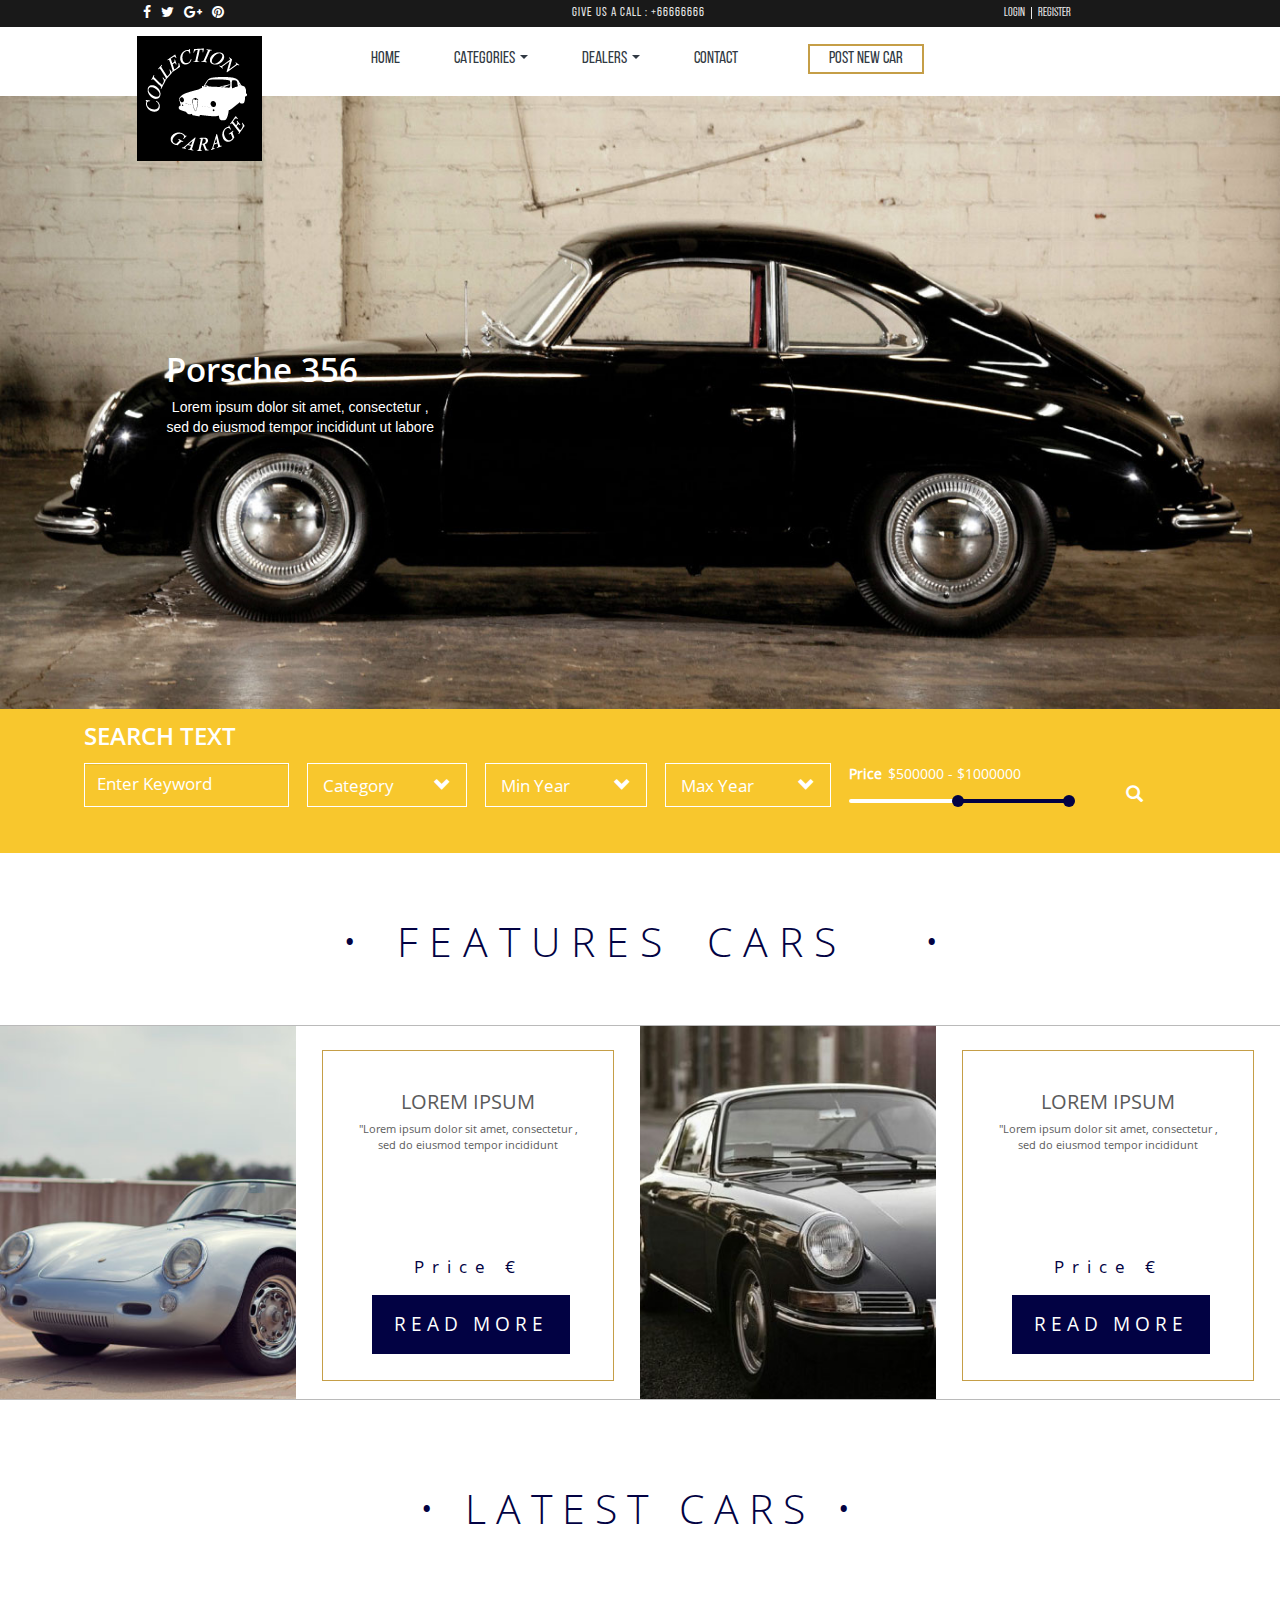
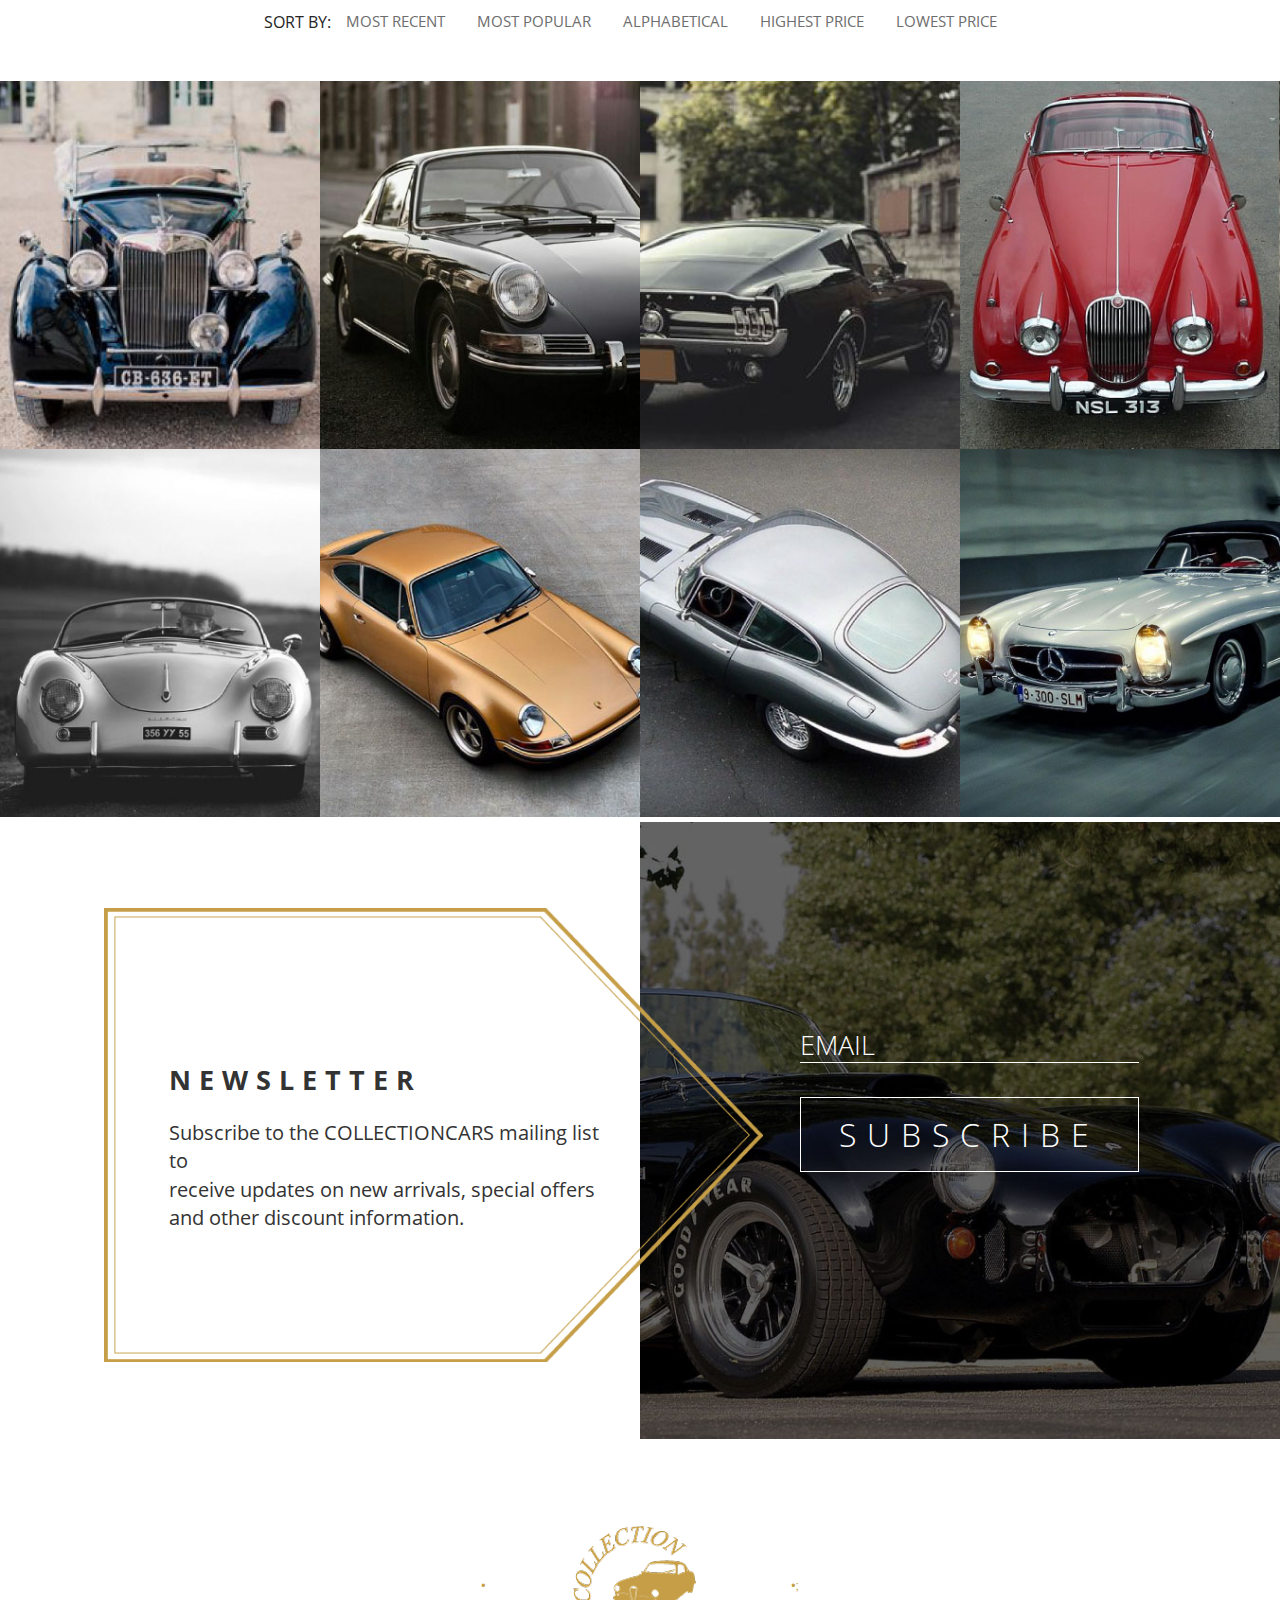
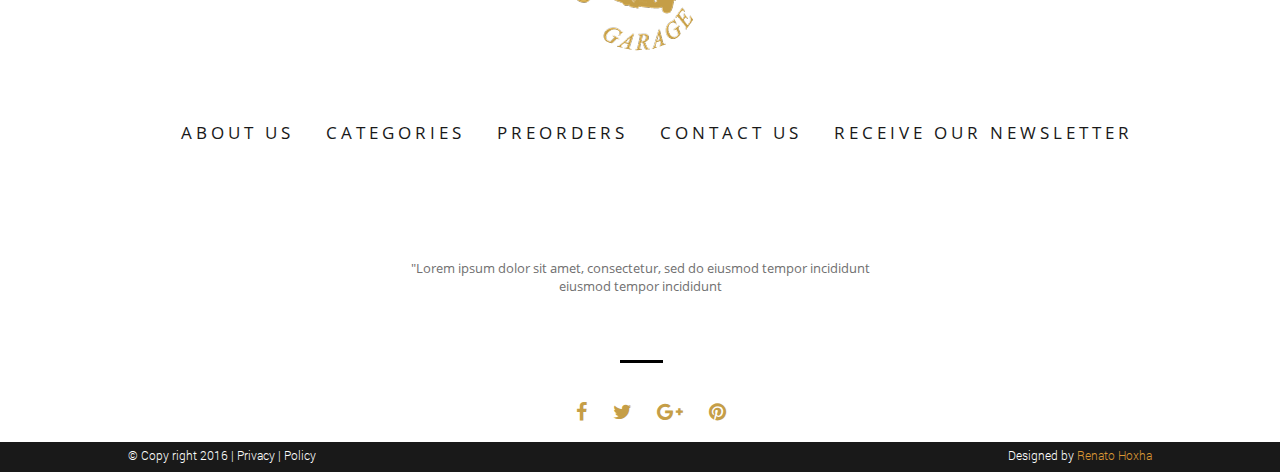
==== commit 4062f651: "Changed copyright design" ====
--- a/index.html
+++ b/index.html
@@ -501,7 +501,7 @@
 				  &copy; Copy right 2016 | <a href="#">Privacy </a>| <a href="#">Policy</a>
 				</div>
 				<div class="atisda">
-					 Designed by <a href="http://www.webdomus.net/">Web Domus Italia - Web Agency </a> 
+					 Designed by <a href="https://github.com/renihxh">Renato Hoxha</a> 
 				</div>
 			</div>
 	</div>
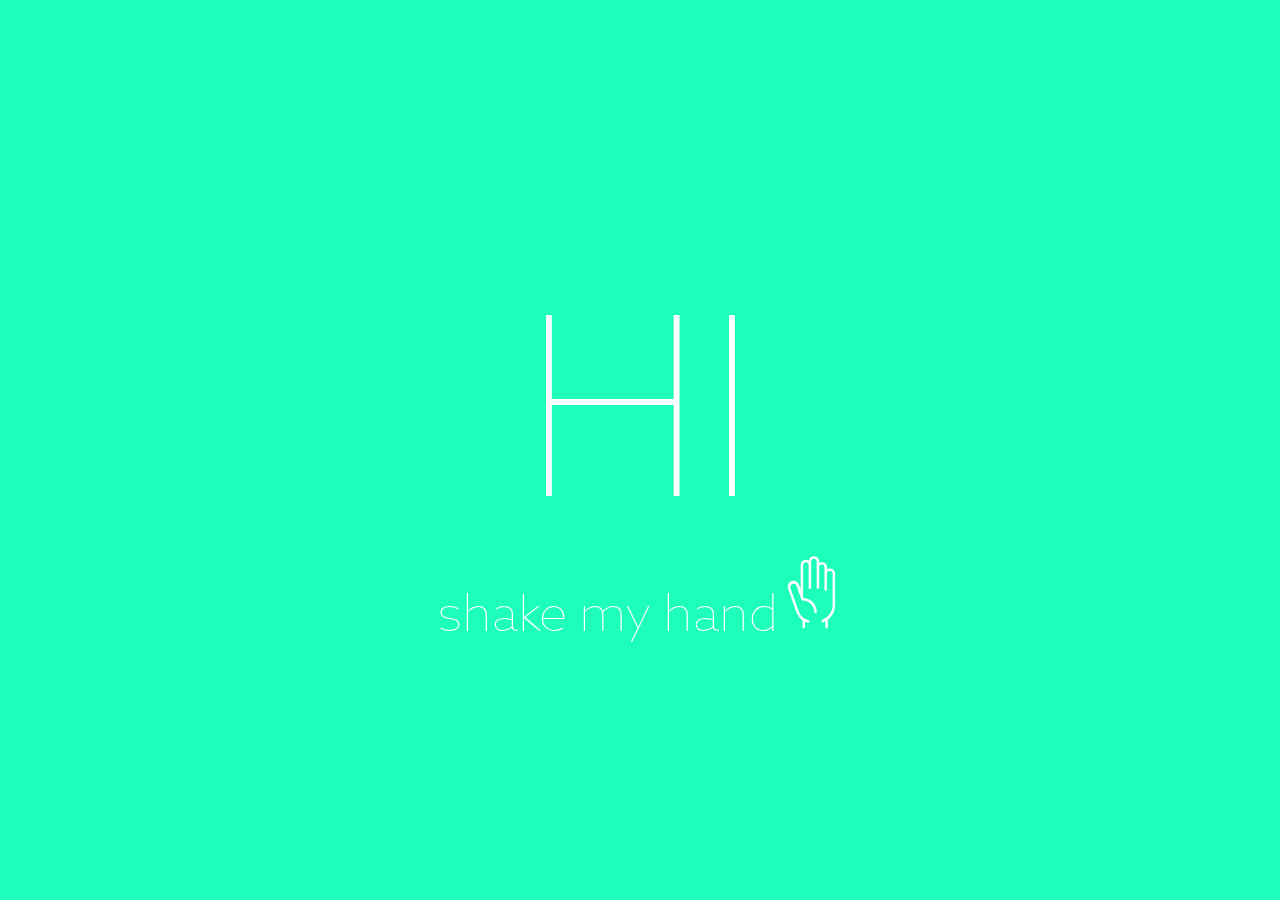
==== commit c76693b2: "My site" ====
--- a/index.html
+++ b/index.html
@@ -1,516 +1,188 @@
-<!doctype html>
-<html>
-<head>
-	<meta charset="UTF-8">
-	<title>Scarica gratis CAR PLAY Template html/css - Web Domus Italia - Web Agency </title>
-	<meta name="description" content="Scarica gratis il nostro Template HTML/CSS CAR PLAY. Se avete bisogno di un design per il vostro sito web CAR PLAY può fare per voi. Web Domus Italia">
-	<meta name="author" content="Web Domus Italia">
-	<meta http-equiv="X-UA-Compatible" content="IE=edge,chrome=1">
-	<meta name="viewport" content="width=device-width, initial-scale=1.0">
-	<link rel="stylesheet" type="text/css" href="source/bootstrap-3.3.6-dist/css/bootstrap.css">
-	<link rel="stylesheet" type="text/css" href="source/font-awesome-4.5.0/css/font-awesome.css">
-	<link rel="stylesheet" type="text/css" href="style/slider.css">
-	<link rel="stylesheet" type="text/css" href="style/mystyle.css">
-</head>
-<body>
-<!-- Header -->
-<div class="allcontain">
-	<div class="header">
-			<ul class="socialicon">
-				<li><a href="#"><i class="fa fa-facebook"></i></a></li>
-				<li><a href="#"><i class="fa fa-twitter"></i></a></li>
-				<li><a href="#"><i class="fa fa-google-plus"></i></a></li>
-				<li><a href="#"><i class="fa fa-pinterest"></i></a></li>
-			</ul>
-			<ul class="givusacall">
-				<li>Give us a call : +66666666 </li>
-			</ul>
-			<ul class="logreg">
-				<li><a href="#">Login </a> </li>
-				<li><a href="#"><span class="register">Register</span></a></li>
-			</ul>
-	</div>
-	<!-- Navbar Up -->
-	<nav class="topnavbar navbar-default topnav">
-		<div class="container">
-			<div class="navbar-header">
-				<button type="button" class="navbar-toggle collapsed toggle-costume" data-toggle="collapse" data-target="#upmenu" aria-expanded="false">
-					<span class="sr-only"> Toggle navigaion</span>
-					<span class="icon-bar"></span>
-					<span class="icon-bar"></span>
-					<span class="icon-bar"></span>
-				</button>
-				<a class="navbar-brand logo" href="#"><img src="image/logo1.png" alt="logo"></a>
-			</div>	 
-		</div>
-		<div class="collapse navbar-collapse" id="upmenu">
-			<ul class="nav navbar-nav" id="navbarontop">
-				<li class="active"><a href="#">HOME</a> </li>
-				<li class="dropdown">
-					<a href="#" class="dropdown-toggle"	data-toggle="dropdown" role="button" aria-haspopup="true" aria-expanded="false">CATEGORIES <span class="caret"></span></a>
-					<ul class="dropdown-menu dropdowncostume">
-						<li><a href="#">Sport</a></li>
-						<li><a href="#">Old</a></li>
-						<li><a href="#">New</a></li>
-					</ul>
-				</li>
-				<li class="dropdown">
-						<a href="#" class="dropdown-toggle" data-toggle="dropdown" role="button" aria-haspopup="true" aria-expanded="false">DEALERS <span class="caret"></span></a>
-						<ul class="dropdown-menu dropdowncostume">
-							<li><a href="#">1</a></li>
-							<li><a href="#">2</a></li>
-							<li><a href="3">3</a></li>
-						</ul>
-				</li>
-				<li>
-					<a href="contact.html">CONTACT</a>
- 
-				</li>
-				<button><span class="postnewcar">POST NEW CAR</span></button>
-			</ul>
-		</div>
-	</nav>
-</div>
-<!--_______________________________________ Carousel__________________________________ -->
-<div class="allcontain">
-	<div id="carousel-up" class="carousel slide" data-ride="carousel">
-		<div class="carousel-inner " role="listbox">
-			<div class="item active">
-				<img src="image/oldcar.jpg" alt="oldcar">
-				<div class="carousel-caption">
-					<h2>Porsche 356</h2>
-					<p>Lorem ipsum dolor sit amet, consectetur ,<br>
-						sed do eiusmod tempor incididunt ut labore </p>
+<!DOCTYPE html>
+<html lang="en">
+	<head>
+		<meta charset="utf-8">
+		<meta http-equiv="X-UA-Compatible" content="IE=edge">
+		<meta name="viewport" content="width=device-width, initial-scale=1">
+		<meta name="description" content="">
+		<meta name="author" content="">
+		<title>STARTER</title>
+		<!-- Favicons -->
+		<link rel="shortcut icon" href="favicon.ico">
+		<link rel="apple-touch-icon" sizes="72x72" href="favicon.png">
+		<link rel="apple-touch-icon" sizes="114x114" href="favicon.png">
+
+		<!-- Bootstrap Core CSS -->
+		<link rel="stylesheet" href="plugins/bootstrap/css/bootstrap.min.css" type="text/css">
+
+		<!-- Custom Fonts -->
+		<link rel="stylesheet" href="plugins/font-awesome/css/font-awesome.min.css" type="text/css">
+
+		<!-- Plugin CSS -->
+		<link rel="stylesheet" href="css/animate.css" type="text/css">
+		<link rel="stylesheet" href="plugins/fotorama/fotorama.css" type="text/css">
+
+		<!-- Custom CSS -->
+		<link rel="stylesheet" href="css/extention.bootstrap.css" type="text/css">
+		<link rel="stylesheet" href="css/style.css" type="text/css">
+		<link href="http://www.jqueryscript.net/css/jquerysctipttop.css" rel="stylesheet" type="text/css">
+
+		<!-- HTML5 Shim and Respond.js IE8 support of HTML5 elements and media queries -->
+		<!-- WARNING: Respond.js doesn't work if you view the page via file:// -->
+		<!--[if lt IE 9]>
+			<script src="https://oss.maxcdn.com/libs/html5shiv/3.7.0/html5shiv.js"></script>
+			<script src="https://oss.maxcdn.com/libs/respond.js/1.4.2/respond.min.js"></script>
+		<![endif]-->
+	</head>
+	<body id="page-top" class="body-class welocme-page">
+		<!-- HEADER MENU -->
+		
+		<!-- SECTION -->
+			<section class="welcome-text">
+				<div class="welcome-content">
+						<h1 class="title">HI</h1>
+					<p class="paragraph">Shake my hand</p>
+					<button class="button-hand" id="hand-button">
+						<svg version="1.1" id="l-bulb" xmlns="http://www.w3.org/2000/svg" xmlns:xlink="http://www.w3.org/1999/xlink" x="0px" y="0px" width="477.509px" height="715.18px" viewBox="709.833 32.167 477.509 715.18"
+								 enable-background="new 709.833 32.167 477.509 715.18" xml:space="preserve">
+							<title>senticons_setlinesProduction</title>
+							<path d="M1126.25,156.275h-4.987c-8.321-0.057-16.511,2.072-23.75,6.175V142.5c0-26.233-21.267-47.5-47.5-47.5h-3.8
+								c-8.387,0.159-16.581,2.535-23.75,6.888V88.825c0.418-27.673-21.676-50.446-49.35-50.865c-25.317-0.383-46.943,18.181-50.4,43.265
+								c-8.259-5.411-17.915-8.299-27.788-8.313c-27.545,0-49.875,22.33-49.875,49.875V356.25l-14.725-42.275
+								c-8.44-29.373-39.095-46.343-68.468-37.902c-29.374,8.44-46.344,39.094-37.903,68.468c0.587,2.042,1.291,4.048,2.108,6.009
+								l79.563,226.813l1.425,3.088c10.949,28.083,30.162,52.183,55.101,69.112v65.787c0,6.559,5.316,11.875,11.875,11.875
+								c6.558,0,11.875-5.316,11.875-11.875v-51.537c9.12,4.097,18.684,7.125,28.5,9.025h2.137c6.559,0.59,12.354-4.248,12.944-10.807
+								c0.59-6.559-4.248-12.354-10.807-12.943c-40.789-9.156-74.353-38.002-89.537-76.95L747.675,343.9
+								c-5.977-16.39,2.465-34.521,18.854-40.498c16.389-5.977,34.521,2.464,40.497,18.854c0.091,0.247,0.177,0.495,0.261,0.744
+								l37.288,106.162v1.426l0,0l7.837,23.75l4.513,7.837H865c60.143-0.399,109.397,47.69,110.438,107.825
+								c0,6.559,5.316,11.875,11.875,11.875s11.875-5.316,11.875-11.875c-0.031-71.017-55.666-129.573-126.588-133.237l-4.274-12.112
+								V122.788c0-14.625,11.855-26.481,26.481-26.481c14.625,0,26.48,11.856,26.48,26.481l0,0v226.1h23.75v-27.075l0,0V88.825
+								c0-14.625,11.856-26.481,26.481-26.481S998,74.2,998,88.825v49.4c-0.079,1.583-0.079,3.167,0,4.75V332.5l0,0v14.013h23.75V140.6
+								c0.633-12.651,11.083-22.579,23.75-22.563h3.088c13.116,0,23.75,10.633,23.75,23.75v54.625c-0.203,2.529-0.203,5.071,0,7.6v161.024
+								h23.75V332.5l0,0V200.212c1.775-11.709,11.906-20.321,23.75-20.188h6.412c13.117,0,23.75,10.633,23.75,23.75v301.387
+								c0.208,66.057-42.794,124.485-105.925,143.926l7.125,23.75c10.26-3.279,20.197-7.492,29.688-12.588v57.237
+								c0,6.559,5.316,11.875,11.875,11.875s11.875-5.316,11.875-11.875v-71.25c44.212-33.316,69.885-85.721,69.112-141.075V204.013
+								c0.131-26.233-21.028-47.606-47.262-47.737C1126.408,156.275,1126.329,156.275,1126.25,156.275z"/>
+						</svg>
+					</button>
 				</div>
-			</div>
-			<div class="item">
-				<img src="image/porche.jpg" alt="porche">
-				<div class="carousel-caption">
-					<h2>Porche</h2>
-						<p>Lorem ipsum dolor sit amet, consectetur ,<br>
-						sed do eiusmod tempor incididunt ut labore </p>
-				</div>
-			</div>
-			<div class="item">
-				<img src="image/benz.jpg" alt="benz">
-				<div class="carousel-caption">
-					<h2>Car</h2>
-					<p>Lorem ipsum dolor sit amet, consectetur ,<br>
-						sed do eiusmod tempor incididunt ut labore </p>
-				</div>
-			</div>
-		</div>
-		<nav class="navbar navbar-default midle-nav">
-			<div class="navbar-header">
-				<button type="button" class="navbar-toggle collapsed textcostume" data-toggle="collapse" data-target="#navbarmidle" aria-expanded="false">
-						<h1>SEARCH TEXT</h1>
-					<span class="sr-only">Toggle navigation</span>
-					<span class="icon-bar"></span>
-					<span class="icon-bar"></span>
-					<span class="icon-bar"></span>
-				</button>
-			</div>
-			<div class="collapse navbar-collapse" id="navbarmidle">
-				<div class="searchtxt">
-					<h1>SEARCH TEXT</h1>
-				</div>
-				<form class="navbar-form navbar-left searchformmargin" role="search">
-					<div class="form-group">
-						<input type="text" class="form-control searchform" placeholder="Enter Keyword">
-					</div>
-				</form>
-				<ul class="nav navbar-nav navbarborder">
-					<li class="li-category">
-						<a class="btn  dropdown-toggle btn-costume"  id="dropdownMenu1" data-toggle="dropdown" aria-haspopup="true" aria-expanded="true">Category<span class="glyphicon glyphicon-chevron-down downicon"></span></a>
-						<ul class="dropdown-menu" id="mydd">
-							<li><a href="#">Epic</a></li>
-							<li><a href="#">Old</a></li>
-							<li><a href="#">New</a></li>
-						</ul>
-					</li>
-					<li class="li-minyear"><a class="btn  dropdown-toggle btn-costume"  id="dropdownMenu2" data-toggle="dropdown" aria-haspopup="true" aria-expanded="true">Min Year <span class="glyphicon glyphicon-chevron-down downicon"></span></a>
-						<ul class="dropdown-menu" id="mydd2">
-							<li><a href="#">1</a></li>
-							<li><a href="#">2</a></li>
-							<li><a href="#">3</a></li>
-						</ul>
-					</li>
-					<li class="li-maxyear"><a class="btn dropdown-toggle btn-costume"  id="dropdownMenu3" data-toggle="dropdown" aria-haspopup="true" aria-expanded="true">Max Year <span class="glyphicon glyphicon-chevron-down downicon"></span></a>
-						<ul class="dropdown-menu" id="mydd3">
-							<li><a href="#">1900</a></li>
-							<li><a href="#">2000</a></li>
-							<li><a href="#">2016</a></li>
-						</ul>
-					</li>
-					<li class="li-slideprice">
-						<p> <label class="slidertxt" for="amount">Price </label>
-							<input class="priceslider" type="text" id="amount" readonly="readonly">
-						</p>
-							<div id="slider-range"></div>
-							
-					</li>
-					<li class="li-search"> <button class="searchbutton"><span class="glyphicon glyphicon-search "></span></button></li>
-				</ul>
- 
-			</div>
-		</nav>
-	</div>
-</div>
-<!-- ____________________Featured Section ______________________________--> 
-<div class="allcontain">
-	<div class="feturedsection">
-		<h1 class="text-center"><span class="bdots">&bullet;</span>F E A T U R E S<span class="carstxt">C A R S</span>&bullet;</h1>
-	</div>
-	<div class="feturedimage">
-		<div class="row firstrow">
-			<div class="col-lg-6 costumcol colborder1">
-				<div class="row costumrow">
-					<div class="col-xs-12 col-sm-6 col-md-6 col-lg-6 img1colon">
-						<img src="image/featurporch.jpg" alt="porsche">
-					</div>
-					<div class="col-xs-12 col-sm-6 col-md-6 col-lg-6 txt1colon ">
-						<div class="featurecontant">
-							<h1>LOREM IPSUM</h1>
-							<p>"Lorem ipsum dolor sit amet, consectetur ,<br>
-			 						sed do eiusmod tempor incididunt </p>
-			 				<h2>Price &euro;</h2>
-			 				<button id="btnRM" onclick="rmtxt()">READ MORE</button>
-			 				<div id="readmore">
-			 						<h1>Car Name</h1>
-			 						<p>"Lorem ipsum dolor sit amet, consectetur ,<br>
-			 						sed do eiusmod tempor incididunt <br>"Lorem ipsum dolor sit amet, consectetur ,<br>
-			 						sed do eiusmod tempor incididunt"Lorem ipsum dolor sit amet, consectetur1 ,
-			 						sed do eiusmod tempor incididunt"Lorem ipsum dolor sit amet, consectetur1
-			 						sed do eiusmod tempor incididunt"Lorem ipsum dolor sit amet, consectetur1<br>
-			 						</p>
-			 						<button id="btnRL">READ LESS</button>
-			 				</div>
-						</div>
+			</section>
+
+			<section class="second-section">
+				<div id="my-face" class="face-img">
+					<div class="glitch-img">
+						<img src="img/reni2.jpg">
 					</div>
 				</div>
-			</div>
-			<div class="col-lg-6 costumcol colborder2">
-				<div class="row costumrow">
-					<div class="col-xs-12 col-sm-6 col-md-6 col-lg-6 img2colon">
-						<img src="image/featurporch1.jpg" alt="porsche1">
-					</div>
-					<div class="col-xs-12 col-sm-6 col-md-6 col-lg-6 txt1colon ">
-						<div class="featurecontant">
-							<h1>LOREM IPSUM</h1>
-							<p>"Lorem ipsum dolor sit amet, consectetur ,<br>
-			 						sed do eiusmod tempor incididunt </p>
-			 				<h2>Price &euro;</h2>
-			 				<button id="btnRM2">READ MORE</button>
-			 				<div id="readmore2">
-			 						<h1>Car Name</h1>
-			 						<p>"Lorem ipsum dolor sit amet, consectetur ,<br>
-			 						sed do eiusmod tempor incididunt <br>"Lorem ipsum dolor sit amet, consectetur ,<br>
-			 						sed do eiusmod tempor incididunt"Lorem ipsum dolor sit amet, consectetur1 ,
-			 						sed do eiusmod tempor incididunt"Lorem ipsum dolor sit amet, consectetur1
-			 						sed do eiusmod tempor incididunt"Lorem ipsum dolor sit amet, consectetur1<br></p>
-			 						<button id="btnRL2">READ LESS</button>
-			 				</div>
-						</div>
+				<div class="text-content">
+					<h1 id="blink-text"></h1>
+					<div class="button-content">
+						<button id='about-me' class="about-button">about</button> 
+						<button id='portofolio'>portofolio</button>
 					</div>
 				</div>
-			</div>
-		</div>
-	</div>
-<!-- ________________________LATEST CARS SECTION _______________________-->
-<div class="latestcars">
-	<h1 class="text-center">&bullet; LATEST   CARS &bullet;</h1>
-	<ul class="nav nav-tabs navbar-left latest-navleft">
-		<li role="presentation" class="li-sortby"><span class="sortby">SORT BY: </span></li>
-		<li data-filter=".RECENT" role="presentation"><a href="#mostrecent" class="prcBtnR">MOST RECENT </a></li>
-		<li data-filter=".POPULAR" role="presentation"><a href="#mostpopular" class="prcBtnR">MOST POPULAR </a></li>
-		<li  role="presentation"><a href="#" class="alphSort">ALPHABETICAL </a></li>
-		<li data-filter=".HPRICE" role="presentation"><a href="#" class="prcBtnH">HIGHEST PRICE </a></li>
-		<li data-filter=".LPRICE" role="presentation"><a href="#" class="prcBtnL">LOWEST  PRICE </a></li>
-		<li id="hideonmobile">
-	</ul>
-</div>
-<br>
-<br>
-<!-- ________________________Latest Cars Image Thumbnail________________-->
-	<div class="grid">
-		<div class="row">
-			<div class="col-xs-12 col-sm-6 col-md-4 col-lg-3">
-				<div class="txthover">
-					<img src="image/car1.jpg" alt="car1">
-						<div class="txtcontent">
-							<div class="stars">
-								<div class="glyphicon glyphicon-star"></div>
-								<div class="glyphicon glyphicon-star"></div>
-								<div class="glyphicon glyphicon-star"></div>
-							</div>
-							<div class="simpletxt">
-								<h3 class="name">Rolls Royce</h3>
-								<p>"Lorem ipsum dolor sit amet, consectetur,<br>
-	 							sed do eiusmod tempor incididunt" </p>
-	 							<h4 class="price"> 1000&euro;</h4>
-	 							<button>READ MORE</button><br>
-	 							<div class="wishtxt">
-		 							<p class="paragraph1"> Add to Wishlist <span class="glyphicon glyphicon-heart"></span> </p>
-		 							<p class="paragraph2">Compare <span class="icon"><img src="image/compicon.png" alt="compicon"></span></p>
-		 						</div>
-							</div>
-							<div class="stars2">
-								<div class="glyphicon glyphicon-star"></div>
-								<div class="glyphicon glyphicon-star"></div>
-								<div class="glyphicon glyphicon-star"></div>
-							</div>
-						</div>
-				</div>	 
-			</div>
-			<div class="col-xs-12 col-sm-6 col-md-4 col-lg-3 ">
-				<div class="txthover">
-					<img src="image/car2.jpg" alt="car2">
-						<div class="txtcontent">
-							<div class="stars">
-								<div class="glyphicon glyphicon-star"></div>
-								<div class="glyphicon glyphicon-star"></div>
-								<div class="glyphicon glyphicon-star"></div>
-							</div>
-							<div class="simpletxt">
-								<h3 class="name">Renault</h3>
-								<p>"Lorem ipsum dolor sit amet, consectetur,<br>
-	 							sed do eiusmod tempor incididunt" </p>
-	 							<h4 class="price">900 &euro;</h4>
-	 							<button>READ MORE</button><br>
-	 							<div class="wishtxt">
-		 							<p class="paragraph1"> Add to Wishlist <span class="glyphicon glyphicon-heart"></span> </p>
-		 							<p class="paragraph2">Compare <span class="icon"><img src="image/compicon.png" alt="compicon"></span></p>
-		 						</div>
-							</div>
-							<div class="stars2">
-								<div class="glyphicon glyphicon-star"></div>
-								<div class="glyphicon glyphicon-star"></div>
-								<div class="glyphicon glyphicon-star"></div>
-							</div>
-						</div>
-				</div>	 
-			</div>
-			<div class="col-xs-12 col-sm-6 col-md-4 col-lg-3">
-				<div class="txthover">
-					<img src="image/car3.jpg" alt="car3">
-						<div class="txtcontent">
-							<div class="stars">
-								<div class="glyphicon glyphicon-star"></div>
-								<div class="glyphicon glyphicon-star"></div>
-								<div class="glyphicon glyphicon-star"></div>
-							</div>
-							<div class="simpletxt">
-								<h3 class="name">Ford Mustang</h3>
-								<p>"Lorem ipsum dolor sit amet, consectetur,<br>
-	 							sed do eiusmod tempor incididunt" </p>
-	 							<h4 class="price">3000 &euro;</h4>
-	 							<button>READ MORE</button><br>
-	 							<div class="wishtxt">
-		 							<p class="paragraph1"> Add to Wishlist <span class="glyphicon glyphicon-heart"></span> </p>
-		 							<p class="paragraph2">Compare <span class="icon"><img src="image/compicon.png" alt="compicon"></span></p>
-		 						</div>
-							</div>
-							<div class="stars2">
-								<div class="glyphicon glyphicon-star"></div>
-								<div class="glyphicon glyphicon-star"></div>
-								<div class="glyphicon glyphicon-star"></div>
-							</div>
-						</div>
-				</div>	 
-			</div>
-			<div class="col-xs-12 col-sm-6 col-md-4 col-lg-3">
-				<div class="txthover">
-					<img src="image/car4.jpg" alt="car4">
-						<div class="txtcontent">
-							<div class="stars">
-								<div class="glyphicon glyphicon-star"></div>
-								<div class="glyphicon glyphicon-star"></div>
-								<div class="glyphicon glyphicon-star"></div>
-							</div>
-							<div class="simpletxt">
-								<h3 class="name">Rover</h3>
-								<p>"Lorem ipsum dolor sit amet, consectetur,<br>
-	 							sed do eiusmod tempor incididunt" </p>
-	 							<h4 class="price">1000 &euro;</h4>
-	 							<button>READ MORE</button><br>
-	 							<div class="wishtxt">
-		 							<p class="paragraph1"> Add to Wishlist <span class="glyphicon glyphicon-heart"></span> </p>
-		 							<p class="paragraph2">Compare <span class="icon"><img src="image/compicon.png" alt="compicon"></span></p>
-		 						</div>
-							</div>
-							<div class="stars2">
-								<div class="glyphicon glyphicon-star"></div>
-								<div class="glyphicon glyphicon-star"></div>
-								<div class="glyphicon glyphicon-star"></div>
-							</div>
-						</div>
-				</div>	 
-			</div>
-			<div class="col-xs-12 col-sm-6 col-md-4 col-lg-3">
-				<div class="txthover">
-					<img src="image/car5.jpg" alt="car5">
-						<div class="txtcontent">
-							<div class="stars">
-								<div class="glyphicon glyphicon-star"></div>
-								<div class="glyphicon glyphicon-star"></div>
-								<div class="glyphicon glyphicon-star"></div>
-							</div>
-							<div class="simpletxt">
-								<h3 class="name">Porche</h3>
-								<p>"Lorem ipsum dolor sit amet, consectetur,<br>
-	 							sed do eiusmod tempor incididunt" </p>
-	 							<h4 class="price">1200 &euro;</h4>
-	 							<button>READ MORE</button><br>
-	 							<div class="wishtxt">
-		 							<p class="paragraph1"> Add to Wishlist <span class="glyphicon glyphicon-heart"></span> </p>
-		 							<p class="paragraph2">Compare <span class="icon"><img src="image/compicon.png" alt="compicon"></span></p>
-		 						</div>
-							</div>
-							<div class="stars2">
-								<div class="glyphicon glyphicon-star"></div>
-								<div class="glyphicon glyphicon-star"></div>
-								<div class="glyphicon glyphicon-star"></div>
-							</div>
-						</div>
-				</div>	 
-			</div>
-			<div class="col-xs-12 col-sm-6 col-md-4 col-lg-3">
-				<div class="txthover">
-					<img src="image/car6.jpg" alt="car6">
-						<div class="txtcontent">
-							<div class="stars">
-								<div class="glyphicon glyphicon-star"></div>
-								<div class="glyphicon glyphicon-star"></div>
-								<div class="glyphicon glyphicon-star"></div>
-							</div>
-							<div class="simpletxt">
-								<h3 class="name">Porche 911</h3>
-								<p>"Lorem ipsum dolor sit amet, consectetur,<br>
-	 							sed do eiusmod tempor incididunt" </p>
-	 							<h4 class="price">4000 &euro;</h4>
-	 							<button>READ MORE</button><br>
-	 							<div class="wishtxt">
-		 							<p class="paragraph1"> Add to Wishlist <span class="glyphicon glyphicon-heart"></span> </p>
-		 							<p class="paragraph2">Compare <span class="icon"><img src="image/compicon.png" alt="compicon"></span></p>
-		 						</div>
-							</div>
-							<div class="stars2">
-								<div class="glyphicon glyphicon-star"></div>
-								<div class="glyphicon glyphicon-star"></div>
-								<div class="glyphicon glyphicon-star"></div>
-							</div>
-						</div>
-				</div>	 
-			</div>
-			<div class="col-xs-12 col-sm-6 col-md-4 col-lg-3">
-				<div class="txthover">
-					<img src="image/car7.jpg" alt="car7">
-						<div class="txtcontent">
-							<div class="stars">
-								<div class="glyphicon glyphicon-star"></div>
-								<div class="glyphicon glyphicon-star"></div>
-								<div class="glyphicon glyphicon-star"></div>
-							</div>
-							<div class="simpletxt">
-								<h3 class="name">Chevrolet SS</h3>
-								<p>"Lorem ipsum dolor sit amet, consectetur,<br>
-	 							sed do eiusmod tempor incididunt" </p>
-	 							<h4 class="price">3000 &euro;</h4>
-	 							<button>READ MORE</button><br>
-	 							<div class="wishtxt">
-		 							<p class="paragraph1"> Add to Wishlist <span class="glyphicon glyphicon-heart"></span> </p>
-		 							<p class="paragraph2">Compare <span class="icon"><img src="image/compicon.png" alt="compicon"></span></p>
-		 						</div>
-							</div>
-							<div class="stars2">
-								<div class="glyphicon glyphicon-star"></div>
-								<div class="glyphicon glyphicon-star"></div>
-								<div class="glyphicon glyphicon-star"></div>
-							</div>
-						</div>
-				</div>	 
-			</div>
-			<div class="col-xs-12 col-sm-6 col-md-4 col-lg-3">
-				<div class="txthover">
-					<img src="image/car8.jpg" alt="car8">
-						<div class="txtcontent">
-							<div class="stars">
-								<div class="glyphicon glyphicon-star"></div>
-								<div class="glyphicon glyphicon-star"></div>
-								<div class="glyphicon glyphicon-star"></div>
-							</div>
-							<div class="simpletxt">
-								<h3 class="name">Meclaren</h3>
-								<p>"Lorem ipsum dolor sit amet, consectetur,<br>
-	 							sed do eiusmod tempor incididunt" </p>
-	 							<h4 class="price">2500 &euro;</h4>
-	 							<button>READ MORE</button><br>
-	 							<div class="wishtxt">
-		 							<p class="paragraph1"> Add to Wishlist <span class="glyphicon glyphicon-heart"></span> </p>
-		 							<p class="paragraph2">Compare <span class="icon"><img src="image/compicon.png" alt="compicon"></span></p>
-		 						</div>
-							</div>
-							<div class="stars2">
-								<div class="glyphicon glyphicon-star"></div>
-								<div class="glyphicon glyphicon-star"></div>
-								<div class="glyphicon glyphicon-star"></div>
-							</div>
-						</div>
-				</div>	 
-			</div>	
-		</div>
-	</div>
-<!-- _______________________________News Letter ____________________-->
-	<div class="newslettercontent">
-		<div class="leftside">
-			<img src="image/border.png" alt="border">
-			<h1>NEWSLETTER</h1>
-			<p>Subscribe to the COLLECTIONCARS mailing list to <br>
-				receive updates on new arrivals, special offers <br>
-				and other discount information.</p>
-		</div>
-		<div class="rightside">
-			<img class="newsimage" src="image/newsletter.jpg" alt="newsletter">
-			<input type="text" class="form-control" id="subemail" placeholder="EMAIL">
-			<button>SUBSCRIBE</button>
-		</div>
-	</div>
-	<!-- ______________________________________________________Bottom Menu ______________________________-->
-	<div class="bottommenu">
-		<div class="bottomlogo">
-		<span class="dotlogo">&bullet;</span><img src="image/collectionlogo1.png" alt="logo1"><span class="dotlogo">&bullet;;</span>
-		</div>
-		<ul class="nav nav-tabs bottomlinks">
-			<li role="presentation" ><a href="#/" role="button">ABOUT US</a></li>
-			<li role="presentation"><a href="#/">CATEGORIES</a></li>
-			<li role="presentation"><a href="#/">PREORDERS</a></li>
-			<li role="presentation"><a href="#/">CONTACT US</a></li>
-			<li role="presentation"><a href="#/">RECEIVE OUR NEWSLETTER</a></li>
-		</ul>
-		<p>"Lorem ipsum dolor sit amet, consectetur,  sed do eiusmod tempor incididunt <br>
-			eiusmod tempor incididunt </p>
-		 <img src="image/line.png" alt="line"> <br>
-		 <div class="bottomsocial">
-		 	<a href="#"><i class="fa fa-facebook"></i></a>
-			<a href="#"><i class="fa fa-twitter"></i></a>
-			<a href="#"><i class="fa fa-google-plus"></i></a>
-			<a href="#"><i class="fa fa-pinterest"></i></a>
-		</div>
-			<div class="footer">
-				<div class="copyright">
-				  &copy; Copy right 2016 | <a href="#">Privacy </a>| <a href="#">Policy</a>
-				</div>
-				<div class="atisda">
-					 Designed by <a href="https://github.com/renihxh">Renato Hoxha</a> 
-				</div>
-			</div>
-	</div>
-</div>
+			</section>
+			<section id="about-me-section" class="about-me">
+				<button class="close-button">Close</button>
+			</section>
+			<section id="portofolio-section" class="portofolio"></section>
+		<!-- FOOTER SECTION -->
 
-<script type="text/javascript" src="source/bootstrap-3.3.6-dist/js/jquery.js"></script>
-<script type="text/javascript" src="source/js/isotope.js"></script>
-<script type="text/javascript" src="source/js/myscript.js"></script> 
-<script type="text/javascript" src="source/bootstrap-3.3.6-dist/js/jquery.1.11.js"></script>
-<script type="text/javascript" src="source/bootstrap-3.3.6-dist/js/bootstrap.js"></script>
-</body>
+
+		<!-- jQuery -->
+		<script src="js/jquery-2.1.4.min.js"></script>
+
+		<!-- Bootstrap Core JavaScript -->
+		<script src="plugins/bootstrap/js/bootstrap.min.js"></script>
+
+		<!-- Plugin JavaScript -->
+		<script src="js/jquery.easing.min.js"></script>
+		<script src="js/jquery.fittext.js"></script>
+		<script src="plugins/fotorama/fotorama.js"></script>
+		<script src="plugins/mgGlitch/mgGlitch.js"></script>
+		<script src="plugins/terminal-text-effect-typeIt/dist/typeit.js"></script>
+		<script src="js/wow.min.js"></script>
+
+		<!-- Custom Theme JavaScript -->
+		<script src="js/custom.js"></script>
+		<script type="text/javascript">
+			(function($){
+				$(document).ready(function(){
+
+				});
+			})(jQuery);
+
+			var id;
+			$(window).on('resize',function() {
+				clearTimeout(id);
+				id = setTimeout(doneResizing, 100);
+			});
+
+			function doneResizing(){
+			}
+			$( "#hand-button" ).click(function() {
+				$(".welcome-content").addClass("rize-hand");
+				$("#page-top").delay(700).queue(function(next) {
+			   		$(this).addClass("second-page");
+			   		$(".welcome-content").removeClass("rize-hand");
+			  		next();
+			 	});
+			 $("#blink-text").delay(750).queue(function(next) {
+				$('#blink-text').typeIt({
+				     strings: ["This is me","Renato Hoxha","Web Developer"],
+				     speed: 100,
+				});
+			});
+			$("#my-face").delay(2700).queue(function(next) {
+			  	$(this).addClass("show");
+			 	 next();
+				});
+
+			$(".button-content").delay(6300).queue(function(next) {
+			  	$(this).addClass("show");
+			 	 next();
+				});
+				$( "#about-me" ).click(function() {
+					$(".about-me").toggleClass("open");
+					$(".about-button").toggleClass("rotate");
+					$(".body-class").removeClass("second-page");
+					$(".body-class").addClass("third-page");
+
+				 });
+				$( "#portofolio" ).click(function() {
+					$("#portofolio-section").addClass("open");
+				 });
+			});
+
+			// $("#page-top").delay(3700).queue(function(next) {
+			//   $(this).addClass("black-bg");
+			//   next();
+			// });
+
+		</script>
+		<script>
+			// $("#my-face").delay(5500).queue(function(next) {
+			//   $(this).addClass("show");
+			//   next();
+			// });
+			// $("#my-face").delay(10300).queue(function(next) {
+			//   $(this).removeClass("show");
+			//   next();
+			// });
+			$( function() {
+				$( ".glitch-img" ).mgGlitch({
+								destroy : false, // set 'true' to stop the plugin
+		                        glitch: true, // set 'false' to stop glitching
+		                        scale: true, // set 'false' to stop scaling
+		                        blend : true, // set 'false' to stop glitch blending
+		                        blendModeType : 'hue', // select blend mode type
+		                        glitch1TimeMin : 600, // set min time for glitch 1 elem
+		                        glitch1TimeMax : 900, // set max time for glitch 1 elem
+		                        glitch2TimeMin : 10, // set min time for glitch 2 elem
+		                        glitch2TimeMax : 115, // set max time for glitch 2 elem
+				});
+			});
+		</script>
+
+	</body>
 </html>--- a/plugins/fotorama/fotorama.css
+++ b/plugins/fotorama/fotorama.css
@@ -0,0 +1,4 @@
+/*!
+ * Fotorama 4.6.4 | http://fotorama.io/license/
+ */
+.fotorama__arr:focus:after,.fotorama__fullscreen-icon:focus:after,.fotorama__html,.fotorama__img,.fotorama__nav__frame:focus .fotorama__dot:after,.fotorama__nav__frame:focus .fotorama__thumb:after,.fotorama__stage__frame,.fotorama__stage__shaft,.fotorama__video iframe{position:absolute;width:100%;height:100%;top:0;right:0;left:0;bottom:0}.fotorama--fullscreen,.fotorama__img{max-width:99999px!important;max-height:99999px!important;min-width:0!important;min-height:0!important;border-radius:0!important;box-shadow:none!important;padding:0!important}.fotorama__wrap .fotorama__grab{cursor:move;cursor:-webkit-grab;cursor:-o-grab;cursor:-ms-grab;cursor:grab}.fotorama__grabbing *{cursor:move;cursor:-webkit-grabbing;cursor:-o-grabbing;cursor:-ms-grabbing;cursor:grabbing}.fotorama__spinner{position:absolute!important;top:50%!important;left:50%!important}.fotorama__wrap--css3 .fotorama__arr,.fotorama__wrap--css3 .fotorama__fullscreen-icon,.fotorama__wrap--css3 .fotorama__nav__shaft,.fotorama__wrap--css3 .fotorama__stage__shaft,.fotorama__wrap--css3 .fotorama__thumb-border,.fotorama__wrap--css3 .fotorama__video-close,.fotorama__wrap--css3 .fotorama__video-play{-webkit-transform:translate3d(0,0,0);transform:translate3d(0,0,0)}.fotorama__caption,.fotorama__nav:after,.fotorama__nav:before,.fotorama__stage:after,.fotorama__stage:before,.fotorama__wrap--css3 .fotorama__html,.fotorama__wrap--css3 .fotorama__nav,.fotorama__wrap--css3 .fotorama__spinner,.fotorama__wrap--css3 .fotorama__stage,.fotorama__wrap--css3 .fotorama__stage .fotorama__img,.fotorama__wrap--css3 .fotorama__stage__frame{-webkit-transform:translateZ(0);transform:translateZ(0)}.fotorama__arr:focus,.fotorama__fullscreen-icon:focus,.fotorama__nav__frame{outline:0}.fotorama__arr:focus:after,.fotorama__fullscreen-icon:focus:after,.fotorama__nav__frame:focus .fotorama__dot:after,.fotorama__nav__frame:focus .fotorama__thumb:after{content:'';border-radius:inherit;background-color:rgba(0,175,234,.5)}.fotorama__wrap--video .fotorama__stage,.fotorama__wrap--video .fotorama__stage__frame--video,.fotorama__wrap--video .fotorama__stage__frame--video .fotorama__html,.fotorama__wrap--video .fotorama__stage__frame--video .fotorama__img,.fotorama__wrap--video .fotorama__stage__shaft{-webkit-transform:none!important;transform:none!important}.fotorama__wrap--css3 .fotorama__nav__shaft,.fotorama__wrap--css3 .fotorama__stage__shaft,.fotorama__wrap--css3 .fotorama__thumb-border{transition-property:-webkit-transform,width;transition-property:transform,width;transition-timing-function:cubic-bezier(0.1,0,.25,1);transition-duration:0ms}.fotorama__arr,.fotorama__fullscreen-icon,.fotorama__no-select,.fotorama__video-close,.fotorama__video-play,.fotorama__wrap{-webkit-user-select:none;-moz-user-select:none;-ms-user-select:none;user-select:none}.fotorama__select{-webkit-user-select:text;-moz-user-select:text;-ms-user-select:text;user-select:text}.fotorama__nav,.fotorama__nav__frame{margin:auto;padding:0}.fotorama__caption__wrap,.fotorama__nav__frame,.fotorama__nav__shaft{-moz-box-orient:vertical;display:inline-block;vertical-align:middle;*display:inline;*zoom:1}.fotorama__nav__frame,.fotorama__thumb-border{box-sizing:content-box}.fotorama__caption__wrap{box-sizing:border-box}.fotorama--hidden,.fotorama__load{position:absolute;left:-99999px;top:-99999px;z-index:-1}.fotorama__arr,.fotorama__fullscreen-icon,.fotorama__nav,.fotorama__nav__frame,.fotorama__nav__shaft,.fotorama__stage__frame,.fotorama__stage__shaft,.fotorama__video-close,.fotorama__video-play{-webkit-tap-highlight-color:transparent}.fotorama__arr,.fotorama__fullscreen-icon,.fotorama__video-close,.fotorama__video-play{background:url(fotorama.png) no-repeat}@media (-webkit-min-device-pixel-ratio:1.5),(min-resolution:2dppx){.fotorama__arr,.fotorama__fullscreen-icon,.fotorama__video-close,.fotorama__video-play{background:url(fotorama@2x.png) 0 0/96px 160px no-repeat}}.fotorama__thumb{background-color:#7f7f7f;background-color:rgba(127,127,127,.2)}@media print{.fotorama__arr,.fotorama__fullscreen-icon,.fotorama__thumb-border,.fotorama__video-close,.fotorama__video-play{background:none!important}}.fotorama{min-width:1px;overflow:hidden}.fotorama:not(.fotorama--unobtrusive)>*:not(:first-child){display:none}.fullscreen{width:100%!important;height:100%!important;max-width:100%!important;max-height:100%!important;margin:0!important;padding:0!important;overflow:hidden!important;background:#000}.fotorama--fullscreen{position:absolute!important;top:0!important;left:0!important;right:0!important;bottom:0!important;float:none!important;z-index:2147483647!important;background:#000;width:100%!important;height:100%!important;margin:0!important}.fotorama--fullscreen .fotorama__nav,.fotorama--fullscreen .fotorama__stage{background:#000}.fotorama__wrap{-webkit-text-size-adjust:100%;position:relative;direction:ltr;z-index:0}.fotorama__wrap--rtl .fotorama__stage__frame{direction:rtl}.fotorama__nav,.fotorama__stage{overflow:hidden;position:relative;max-width:100%}.fotorama__wrap--pan-y{-ms-touch-action:pan-y}.fotorama__wrap .fotorama__pointer{cursor:pointer}.fotorama__wrap--slide .fotorama__stage__frame{opacity:1!important}.fotorama__stage__frame{overflow:hidden}.fotorama__stage__frame.fotorama__active{z-index:8}.fotorama__wrap--fade .fotorama__stage__frame{display:none}.fotorama__wrap--fade .fotorama__fade-front,.fotorama__wrap--fade .fotorama__fade-rear,.fotorama__wrap--fade .fotorama__stage__frame.fotorama__active{display:block;left:0;top:0}.fotorama__wrap--fade .fotorama__fade-front{z-index:8}.fotorama__wrap--fade .fotorama__fade-rear{z-index:7}.fotorama__wrap--fade .fotorama__fade-rear.fotorama__active{z-index:9}.fotorama__wrap--fade .fotorama__stage .fotorama__shadow{display:none}.fotorama__img{-ms-filter:"alpha(Opacity=0)";filter:alpha(opacity=0);opacity:0;border:none!important}.fotorama__error .fotorama__img,.fotorama__loaded .fotorama__img{-ms-filter:"alpha(Opacity=100)";filter:alpha(opacity=100);opacity:1}.fotorama--fullscreen .fotorama__loaded--full .fotorama__img,.fotorama__img--full{display:none}.fotorama--fullscreen .fotorama__loaded--full .fotorama__img--full{display:block}.fotorama__wrap--only-active .fotorama__nav,.fotorama__wrap--only-active .fotorama__stage{max-width:99999px!important}.fotorama__wrap--only-active .fotorama__stage__frame{visibility:hidden}.fotorama__wrap--only-active .fotorama__stage__frame.fotorama__active{visibility:visible}.fotorama__nav{font-size:0;line-height:0;text-align:center;display:none;white-space:nowrap;z-index:5}.fotorama__nav__shaft{position:relative;left:0;top:0;text-align:left}.fotorama__nav__frame{position:relative;cursor:pointer}.fotorama__nav--dots{display:block}.fotorama__nav--dots .fotorama__nav__frame{width:18px;height:30px}.fotorama__nav--dots .fotorama__nav__frame--thumb,.fotorama__nav--dots .fotorama__thumb-border{display:none}.fotorama__nav--thumbs{display:block}.fotorama__nav--thumbs .fotorama__nav__frame{padding-left:0!important}.fotorama__nav--thumbs .fotorama__nav__frame:last-child{padding-right:0!important}.fotorama__nav--thumbs .fotorama__nav__frame--dot{display:none}.fotorama__dot{display:block;width:4px;height:4px;position:relative;top:12px;left:6px;border-radius:6px;border:1px solid #7f7f7f}.fotorama__nav__frame:focus .fotorama__dot:after{padding:1px;top:-1px;left:-1px}.fotorama__nav__frame.fotorama__active .fotorama__dot{width:0;height:0;border-width:3px}.fotorama__nav__frame.fotorama__active .fotorama__dot:after{padding:3px;top:-3px;left:-3px}.fotorama__thumb{overflow:hidden;position:relative;width:100%;height:100%}.fotorama__nav__frame:focus .fotorama__thumb{z-index:2}.fotorama__thumb-border{position:absolute;z-index:9;top:0;left:0;border-style:solid;border-color:#00afea;background-image:linear-gradient(to bottom right,rgba(255,255,255,.25),rgba(64,64,64,.1))}.fotorama__caption{position:absolute;z-index:12;bottom:0;left:0;right:0;font-family:'Helvetica Neue',Arial,sans-serif;font-size:14px;line-height:1.5;color:#000}.fotorama__caption a{text-decoration:none;color:#000;border-bottom:1px solid;border-color:rgba(0,0,0,.5)}.fotorama__caption a:hover{color:#333;border-color:rgba(51,51,51,.5)}.fotorama__wrap--rtl .fotorama__caption{left:auto;right:0}.fotorama__wrap--no-captions .fotorama__caption,.fotorama__wrap--video .fotorama__caption{display:none}.fotorama__caption__wrap{background-color:#fff;background-color:rgba(255,255,255,.9);padding:5px 10px}@-webkit-keyframes spinner{0%{-webkit-transform:rotate(0);transform:rotate(0)}100%{-webkit-transform:rotate(360deg);transform:rotate(360deg)}}@keyframes spinner{0%{-webkit-transform:rotate(0);transform:rotate(0)}100%{-webkit-transform:rotate(360deg);transform:rotate(360deg)}}.fotorama__wrap--css3 .fotorama__spinner{-webkit-animation:spinner 24s infinite linear;animation:spinner 24s infinite linear}.fotorama__wrap--css3 .fotorama__html,.fotorama__wrap--css3 .fotorama__stage .fotorama__img{transition-property:opacity;transition-timing-function:linear;transition-duration:.3s}.fotorama__wrap--video .fotorama__stage__frame--video .fotorama__html,.fotorama__wrap--video .fotorama__stage__frame--video .fotorama__img{-ms-filter:"alpha(Opacity=0)";filter:alpha(opacity=0);opacity:0}.fotorama__select{cursor:auto}.fotorama__video{top:32px;right:0;bottom:0;left:0;position:absolute;z-index:10}@-moz-document url-prefix(){.fotorama__active{box-shadow:0 0 0 transparent}}.fotorama__arr,.fotorama__fullscreen-icon,.fotorama__video-close,.fotorama__video-play{position:absolute;z-index:11;cursor:pointer}.fotorama__arr{position:absolute;width:32px;height:32px;top:50%;margin-top:-16px}.fotorama__arr--prev{left:2px;background-position:0 0}.fotorama__arr--next{right:2px;background-position:-32px 0}.fotorama__arr--disabled{pointer-events:none;cursor:default;*display:none;opacity:.1}.fotorama__fullscreen-icon{width:32px;height:32px;top:2px;right:2px;background-position:0 -32px;z-index:20}.fotorama__arr:focus,.fotorama__fullscreen-icon:focus{border-radius:50%}.fotorama--fullscreen .fotorama__fullscreen-icon{background-position:-32px -32px}.fotorama__video-play{width:96px;height:96px;left:50%;top:50%;margin-left:-48px;margin-top:-48px;background-position:0 -64px;opacity:0}.fotorama__wrap--css2 .fotorama__video-play,.fotorama__wrap--video .fotorama__stage .fotorama__video-play{display:none}.fotorama__error .fotorama__video-play,.fotorama__loaded .fotorama__video-play,.fotorama__nav__frame .fotorama__video-play{opacity:1;display:block}.fotorama__nav__frame .fotorama__video-play{width:32px;height:32px;margin-left:-16px;margin-top:-16px;background-position:-64px -32px}.fotorama__video-close{width:32px;height:32px;top:0;right:0;background-position:-64px 0;z-index:20;opacity:0}.fotorama__wrap--css2 .fotorama__video-close{display:none}.fotorama__wrap--css3 .fotorama__video-close{-webkit-transform:translate3d(32px,-32px,0);transform:translate3d(32px,-32px,0)}.fotorama__wrap--video .fotorama__video-close{display:block;opacity:1}.fotorama__wrap--css3.fotorama__wrap--video .fotorama__video-close{-webkit-transform:translate3d(0,0,0);transform:translate3d(0,0,0)}.fotorama__wrap--no-controls.fotorama__wrap--toggle-arrows .fotorama__arr,.fotorama__wrap--no-controls.fotorama__wrap--toggle-arrows .fotorama__fullscreen-icon{opacity:0}.fotorama__wrap--no-controls.fotorama__wrap--toggle-arrows .fotorama__arr:focus,.fotorama__wrap--no-controls.fotorama__wrap--toggle-arrows .fotorama__fullscreen-icon:focus{opacity:1}.fotorama__wrap--video .fotorama__arr,.fotorama__wrap--video .fotorama__fullscreen-icon{opacity:0!important}.fotorama__wrap--css2.fotorama__wrap--no-controls.fotorama__wrap--toggle-arrows .fotorama__arr,.fotorama__wrap--css2.fotorama__wrap--no-controls.fotorama__wrap--toggle-arrows .fotorama__fullscreen-icon{display:none}.fotorama__wrap--css2.fotorama__wrap--no-controls.fotorama__wrap--toggle-arrows .fotorama__arr:focus,.fotorama__wrap--css2.fotorama__wrap--no-controls.fotorama__wrap--toggle-arrows .fotorama__fullscreen-icon:focus{display:block}.fotorama__wrap--css2.fotorama__wrap--video .fotorama__arr,.fotorama__wrap--css2.fotorama__wrap--video .fotorama__fullscreen-icon{display:none!important}.fotorama__wrap--css3.fotorama__wrap--no-controls.fotorama__wrap--slide.fotorama__wrap--toggle-arrows .fotorama__fullscreen-icon:not(:focus){-webkit-transform:translate3d(32px,-32px,0);transform:translate3d(32px,-32px,0)}.fotorama__wrap--css3.fotorama__wrap--no-controls.fotorama__wrap--slide.fotorama__wrap--toggle-arrows .fotorama__arr--prev:not(:focus){-webkit-transform:translate3d(-48px,0,0);transform:translate3d(-48px,0,0)}.fotorama__wrap--css3.fotorama__wrap--no-controls.fotorama__wrap--slide.fotorama__wrap--toggle-arrows .fotorama__arr--next:not(:focus){-webkit-transform:translate3d(48px,0,0);transform:translate3d(48px,0,0)}.fotorama__wrap--css3.fotorama__wrap--video .fotorama__fullscreen-icon{-webkit-transform:translate3d(32px,-32px,0)!important;transform:translate3d(32px,-32px,0)!important}.fotorama__wrap--css3.fotorama__wrap--video .fotorama__arr--prev{-webkit-transform:translate3d(-48px,0,0)!important;transform:translate3d(-48px,0,0)!important}.fotorama__wrap--css3.fotorama__wrap--video .fotorama__arr--next{-webkit-transform:translate3d(48px,0,0)!important;transform:translate3d(48px,0,0)!important}.fotorama__wrap--css3 .fotorama__arr:not(:focus),.fotorama__wrap--css3 .fotorama__fullscreen-icon:not(:focus),.fotorama__wrap--css3 .fotorama__video-close:not(:focus),.fotorama__wrap--css3 .fotorama__video-play:not(:focus){transition-property:-webkit-transform,opacity;transition-property:transform,opacity;transition-duration:.3s}.fotorama__nav:after,.fotorama__nav:before,.fotorama__stage:after,.fotorama__stage:before{content:"";display:block;position:absolute;text-decoration:none;top:0;bottom:0;width:10px;height:auto;z-index:10;pointer-events:none;background-repeat:no-repeat;background-size:1px 100%,5px 100%}.fotorama__nav:before,.fotorama__stage:before{background-image:linear-gradient(transparent,rgba(0,0,0,.2) 25%,rgba(0,0,0,.3) 75%,transparent),radial-gradient(farthest-side at 0 50%,rgba(0,0,0,.4),transparent);background-position:0 0,0 0;left:-10px}.fotorama__nav.fotorama__shadows--left:before,.fotorama__stage.fotorama__shadows--left:before{left:0}.fotorama__nav:after,.fotorama__stage:after{background-image:linear-gradient(transparent,rgba(0,0,0,.2) 25%,rgba(0,0,0,.3) 75%,transparent),radial-gradient(farthest-side at 100% 50%,rgba(0,0,0,.4),transparent);background-position:100% 0,100% 0;right:-10px}.fotorama__nav.fotorama__shadows--right:after,.fotorama__stage.fotorama__shadows--right:after{right:0}.fotorama--fullscreen .fotorama__nav:after,.fotorama--fullscreen .fotorama__nav:before,.fotorama--fullscreen .fotorama__stage:after,.fotorama--fullscreen .fotorama__stage:before,.fotorama__wrap--fade .fotorama__stage:after,.fotorama__wrap--fade .fotorama__stage:before,.fotorama__wrap--no-shadows .fotorama__nav:after,.fotorama__wrap--no-shadows .fotorama__nav:before,.fotorama__wrap--no-shadows .fotorama__stage:after,.fotorama__wrap--no-shadows .fotorama__stage:before{display:none}--- a/css/style.css
+++ b/css/style.css
@@ -0,0 +1,694 @@
+/*!
+ * Start Bootstrap
+ * Author, Renato Hoxha.
+ */
+
+@font-face {
+	font-family: 'wcmp';
+	src: url('../fonts/windows_command_prompt/windows_command_prompt.ttf');
+
+	font-weight: normal;
+	font-style: normal;
+}
+
+@font-face {
+	font-family: 'azosans-blackitalic';
+	src: url('../fonts/AzoSans/azosans-blackitalic-webfont.eot');
+	src: url('../fonts/AzoSans/azosans-blackitalic-webfont.eot?#iefix') format('embedded-opentype'),
+		 url('../fonts/AzoSans/azosans-blackitalic-webfont.woff2') format('woff2'),
+		 url('../fonts/AzoSans/azosans-blackitalic-webfont.woff') format('woff'),
+		 url('../fonts/AzoSans/azosans-blackitalic-webfont.ttf') format('truetype'),
+		 url('../fonts/AzoSans/azosans-blackitalic-webfont.svg') format('svg');
+	font-weight: normal;
+	font-style: normal;
+}
+
+@font-face {
+	font-family: 'azosans-black';
+	src: url('../fonts/AzoSans/azosans-black-webfont.eot');
+	src: url('../fonts/AzoSans/azosans-black-webfont.eot?#iefix') format('embedded-opentype'),
+		 url('../fonts/AzoSans/azosans-black-webfont.woff2') format('woff2'),
+		 url('../fonts/AzoSans/azosans-black-webfont.woff') format('woff'),
+		 url('../fonts/AzoSans/azosans-black-webfont.ttf') format('truetype'),
+		 url('../fonts/AzoSans/azosans-black-webfont.svg') format('svg');
+	font-weight: normal;
+	font-style: normal;
+
+}
+@font-face {
+	font-family: 'azosans-bolditalic';
+	src: url('../fonts/AzoSans/azosans-bolditalic-webfont.eot');
+	src: url('../fonts/AzoSans/azosans-bolditalic-webfont.eot?#iefix') format('embedded-opentype'),
+		 url('../fonts/AzoSans/azosans-bolditalic-webfont.woff2') format('woff2'),
+		 url('../fonts/AzoSans/azosans-black-webfont.woff') format('woff'),
+		 url('../fonts/AzoSans/azosans-bolditalic-webfont.ttf') format('truetype'),
+		 url('../fonts/AzoSans/azosans-bolditalic-webfont.svg') format('svg');
+	font-weight: normal;
+	font-style: normal;
+
+}
+@font-face {
+	font-family: 'azosans-bold';
+	src: url('../fonts/AzoSans/azosans-bold-webfont.eot');
+	src: url('../fonts/AzoSans/azosans-bold-webfont.eot?#iefix') format('embedded-opentype'),
+		 url('../fonts/AzoSans/azosans-bold-webfont.woff2') format('woff2'),
+		 url('../fonts/AzoSans/azosans-bold-webfont.woff') format('woff'),
+		 url('../fonts/AzoSans/azosans-bold-webfont.ttf') format('truetype'),
+		 url('../fonts/AzoSans/azosans-bold-webfont.svg') format('svg');
+	font-weight: normal;
+	font-style: normal;
+}
+
+@font-face {
+	font-family: 'azosans-italic';
+	src: url('../fonts/AzoSans/azosans-italic-webfont.eot');
+	src: url('../fonts/AzoSans/azosans-italic-webfont.eot?#iefix') format('embedded-opentype'),
+		 url('../fonts/AzoSans/azosans-italic-webfont.woff2') format('woff2'),
+		 url('../fonts/AzoSans/azosans-italic-webfont.woff') format('woff'),
+		 url('../fonts/AzoSans/azosans-italic-webfont.ttf') format('truetype'),
+		 url('../fonts/AzoSans/azosans-italic-webfont.svg') format('svg');
+	font-weight: normal;
+	font-style: normal;
+
+}
+
+@font-face {
+	font-family: 'azosans-lightitalic';
+	src: url('../fonts/AzoSans/azosans-lightitalic-webfont.eot');
+	src: url('../fonts/AzoSans/azosans-lightitalic-webfont.eot?#iefix') format('embedded-opentype'),
+		 url('../fonts/AzoSans/azosans-lightitalic-webfont.woff2') format('woff2'),
+		 url('../fonts/AzoSans/azosans-lightitalic-webfont.woff') format('woff'),
+		 url('../fonts/AzoSans/azosans-lightitalic-webfont.ttf') format('truetype'),
+		 url('../fonts/AzoSans/azosans-lightitalic-webfont.svg') format('svg');
+	font-weight: normal;
+	font-style: normal;
+
+}
+
+@font-face {
+	font-family: 'azosans-light';
+	src: url('../fonts/AzoSans/azosans-light-webfont.eot');
+	src: url('../fonts/AzoSans/azosans-light-webfont.eot?#iefix') format('embedded-opentype'),
+		 url('../fonts/AzoSans/azosans-light-webfont.woff2') format('woff2'),
+		 url('../fonts/AzoSans/azosans-light-webfont.woff') format('woff'),
+		 url('../fonts/AzoSans/azosans-light-webfont.ttf') format('truetype'),
+		 url('../fonts/AzoSans/azosans-light-webfont.svg') format('svg');
+	font-weight: normal;
+	font-style: normal;
+
+}
+
+@font-face {
+	font-family: 'azosans-mediumitalic';
+	src: url('../fonts/AzoSans/azosans-mediumitalic-webfont.eot');
+	src: url('../fonts/AzoSans/azosans-mediumitalic-webfont.eot?#iefix') format('embedded-opentype'),
+		 url('../fonts/AzoSans/azosans-mediumitalic-webfont.woff2') format('woff2'),
+		 url('../fonts/AzoSans/azosans-mediumitalic-webfont.woff') format('woff'),
+		 url('../fonts/AzoSans/azosans-mediumitalic-webfont.ttf') format('truetype'),
+		 url('../fonts/AzoSans/azosans-mediumitalic-webfont.svg') format('svg');
+	font-weight: normal;
+	font-style: normal;
+
+}
+
+@font-face {
+	font-family: 'azosans-medium';
+	src: url('../fonts/AzoSans/azosans-medium-webfont.eot');
+	src: url('../fonts/AzoSans/azosans-medium-webfont.eot?#iefix') format('embedded-opentype'),
+		 url('../fonts/AzoSans/azosans-medium-webfont.woff2') format('woff2'),
+		 url('../fonts/AzoSans/azosans-medium-webfont.woff') format('woff'),
+		 url('../fonts/AzoSans/azosans-medium-webfont.ttf') format('truetype'),
+		 url('../fonts/AzoSans/azosans-medium-webfont.svg') format('svg');
+	font-weight: normal;
+	font-style: normal;
+
+}
+
+@font-face {
+	font-family: 'azosans-regular';
+	src: url('../fonts/AzoSans/azosans-regular-webfont.eot');
+	src: url('../fonts/AzoSans/azosans-regular-webfont.eot?#iefix') format('embedded-opentype'),
+		 url('../fonts/AzoSans/azosans-regular-webfont.woff2') format('woff2'),
+		 url('../fonts/AzoSans/azosans-regular-webfont.woff') format('woff'),
+		 url('../fonts/AzoSans/azosans-regular-webfont.ttf') format('truetype'),
+		 url('../fonts/AzoSans/azosans-regular-webfont.svg') format('svg');
+	font-weight: normal;
+	font-style: normal;
+
+}
+
+@font-face {
+	font-family: 'azosans-thinitalic';
+	src: url('../fonts/AzoSans/azosans-thinitalic-webfont.eot');
+	src: url('../fonts/AzoSans/azosans-thinitalic-webfont.eot?#iefix') format('embedded-opentype'),
+		 url('../fonts/AzoSans/azosans-thinitalic-webfont.woff2') format('woff2'),
+		 url('../fonts/AzoSans/azosans-thinitalic-webfont.woff') format('woff'),
+		 url('../fonts/AzoSans/azosans-thinitalic-webfont.ttf') format('truetype'),
+		 url('../fonts/AzoSans/azosans-thinitalic-webfont.svg') format('svg');
+	font-weight: normal;
+	font-style: normal;
+
+}
+
+@font-face {
+	font-family: 'azosans-thin';
+	src: url('../fonts/AzoSans/azosans-thin-webfont.eot');
+	src: url('../fonts/AzoSans/azosans-thin-webfont.eot?#iefix') format('embedded-opentype'),
+		 url('../fonts/AzoSans/azosans-thin-webfont.woff2') format('woff2'),
+		 url('../fonts/AzoSans/azosans-thin-webfont.woff') format('woff'),
+		 url('../fonts/AzoSans/azosans-thin-webfont.ttf') format('truetype'),
+		 url('../fonts/AzoSans/azosans-thin-webfont.svg') format('svg');
+	font-weight: normal;
+	font-style: normal;
+
+}
+
+
+html {
+text-rendering: optimizeLegibility !important;
+-webkit-font-smoothing: antialiased !important;
+-moz-osx-font-smoothing: grayscale !important;
+text-rendering: optimizeLegibility !important;
+text-rendering: geometricPrecision !important;
+font-smooth: always !important;
+font-smoothing: antialiased !important;
+-moz-font-smoothing: antialiased !important;
+-webkit-font-smoothing: antialiased !important;
+-webkit-font-smoothing: subpixel-antialiased !important;
+}
+body {
+	padding:0px !important;
+	margin:0px !important;
+	text-rendering:optimizeLegibility;
+}
+
+html,
+body {
+	width: 100%;
+	height: 100%;
+}
+
+body {
+	font-family: "azosans-medium", sans-serif;
+}
+
+hr {
+	border-color: #f05f40;
+	border-width: 3px;
+}
+
+hr.light {
+	border-color: #fff;
+}
+
+hr.style-two { 
+	border: 0; 
+	height: 2px; 
+	border-color: #F9C3B6;
+	background-image: linear-gradient(to right, rgba(249, 195, 182, 0), rgba(249, 195, 182, 0.75), rgba(249, 195, 182, 0)); 
+}
+
+a {
+	color: #f05f40;
+	-webkit-transition: all .35s;
+	-moz-transition: all .35s;
+	transition: all .35s;
+}
+
+*:focus {
+	outline: none;
+}
+
+*::-moz-focus-inner {
+	border: 0;
+}
+
+a:hover,
+a:focus { 
+	color: #eb3812; 
+}
+
+a, 
+a:hover, 
+a:active, 
+a:focus {
+  text-decoration:none; 
+  outline: 0; 
+}
+
+
+/*Overwrite CSS*/
+.noselect {
+  -webkit-user-select: none;
+  -moz-user-select: none;
+  -ms-user-select: none;
+}
+
+input[readonly="readonly"] { 
+	background-color: #fff !important; 
+	cursor: pointer;
+}
+
+/*Hide HTML5 Spinners*/
+input[type=number]::-webkit-inner-spin-button, 
+input[type=number]::-webkit-outer-spin-button { 
+	-webkit-appearance: none; 
+	-moz-appearance: none; 
+	margin: 0; 
+}
+
+input[type=number] { 
+	-moz-appearance: textfield;
+}
+
+input::-moz-focus-inner { 
+	border: 0; 
+}
+
+h1,
+h2,
+h3,
+h4,
+h5,
+h6 {
+	font-family: "azosans-medium", Arial,sans-serif;
+}
+
+p {
+	margin-bottom: 20px;
+	font-size: 16px;
+	line-height: 1.5;
+}
+
+.bg-primary {
+	background-color: #f05f40;
+}
+
+.bg-dark {
+	color: #fff;
+	background-color: #222;
+}
+
+.text-faded {
+	color: rgba(255,255,255,.7);
+}
+
+section {
+	padding: 35px 0;
+}
+
+aside {
+	padding: 50px 0;
+}
+
+::-moz-selection {
+	text-shadow: none;
+	color: #fff;
+	background: #222;
+}
+
+::selection {
+	text-shadow: none;
+	color: #fff;
+	background: #222;
+}
+
+img::selection {
+	color: #fff;
+	background: 0 0;
+}
+
+img::-moz-selection {
+	color: #fff;
+	background: 0 0;
+}
+
+body {
+	webkit-tap-highlight-color: #222;
+}
+
+/*Remove Padding*/
+.remove-padding{padding:0}
+.remove-padding-top{padding-top:0}
+.remove-padding-right {padding-right:0}
+.remove-padding-bottom{padding-bottom:0} 
+.remove-padding-left{padding-left:0}
+
+/*Add padding*/
+.add-padding{padding:5px}
+.add-padding-top{padding-top:5px}
+.add-padding-right{padding-right:5px}
+.add-padding-bottom{padding-bottom:5px} 
+.add-padding-left{padding-left:5px}
+
+/*Remove Margin*/
+.remove-margin{margin:0}
+.remove-margin-top{margin-top:0}
+.remove-margin-right{margin-right:0}
+.remove-margin-bottom{margin-bottom:0} 
+.remove-margin-left{margin-left:0}
+
+/*Add Margin*/
+.add-margin{margin:5px}
+.add-margin-top{margin-top:5px}
+.add-margin-right{margin-right:5px}
+.add-margin-bottom{margin-bottom:5px} 
+.add-margin-left{margin-left:5px}
+
+/*Background cover image*/
+.background_preview {display: block; width: 100%; height: 100%; overflow: hidden; background-repeat: no-repeat; background-position: center center;  background-attachment: scroll; background-origin: border-box;background-clip: border-box; -webkit-background-size: cover; -moz-background-size: cover; -o-background-size: cover; background-size: cover; background-color: #000; }
+
+.opacity0{zoom: 0;-ms-filter: "progid:DXImageTransform.Microsoft.Alpha(Opacity=0)";filter: alpha(opacity=0);-moz-opacity: 0;-khtml-opacity: 0;opacity: 0}
+.opacity10{zoom: 1;-ms-filter: "progid:DXImageTransform.Microsoft.Alpha(Opacity=10)";filter: alpha(opacity=10);-moz-opacity: 0.1;-khtml-opacity: 0.1;opacity: 0.1;}
+.opacity20{zoom: 1;-ms-filter: "progid:DXImageTransform.Microsoft.Alpha(Opacity=20)";filter: alpha(opacity=20);-moz-opacity: 0.2;-khtml-opacity: 0.2;opacity: 0.2;}
+.opacity30{zoom: 1;-ms-filter: "progid:DXImageTransform.Microsoft.Alpha(Opacity=30)";filter: alpha(opacity=30);-moz-opacity: 0.3;-khtml-opacity: 0.3;opacity: 0.3;}
+.opacity40{zoom: 1;-ms-filter: "progid:DXImageTransform.Microsoft.Alpha(Opacity=40)";filter: alpha(opacity=40);-moz-opacity: 0.4;-khtml-opacity: 0.4;opacity: 0.4;}
+.opacity50{zoom: 1;-ms-filter: "progid:DXImageTransform.Microsoft.Alpha(Opacity=50)";filter: alpha(opacity=50);-moz-opacity: 0.5;-khtml-opacity: 0.5;opacity: 0.5;}
+.opacity60{zoom: 1;-ms-filter: "progid:DXImageTransform.Microsoft.Alpha(Opacity=60)";filter: alpha(opacity=60);-moz-opacity: 0.6;-khtml-opacity: 0.6;opacity: 0.6;}
+.opacity70{zoom: 1;-ms-filter: "progid:DXImageTransform.Microsoft.Alpha(Opacity=70)";filter: alpha(opacity=70);-moz-opacity: 0.7;-khtml-opacity: 0.7;opacity: 0.7;}
+.opacity80{zoom: 1;-ms-filter: "progid:DXImageTransform.Microsoft.Alpha(Opacity=80)";filter: alpha(opacity=80);-moz-opacity: 0.8;-khtml-opacity: 0.8;opacity: 0.8;}
+.opacity90{zoom: 1;-ms-filter: "progid:DXImageTransform.Microsoft.Alpha(Opacity=90)";filter: alpha(opacity=90);-moz-opacity: 0.9;-khtml-opacity: 0.9;opacity: 0.9;}
+.opacity100{zoom: 1;-ms-filter: "progid:DXImageTransform.Microsoft.Alpha(Opacity=100)";filter:alpha(opacity=100);-moz-opacity: 1;-khtml-opacity: 1;  opacity: 1;  }
+
+/*shadow*/
+.drop-shadow-bottom {background-color: #fff;border-color: #fff;-webkit-box-shadow: 0 5px 15px rgba(0,0,0,0.25);-moz-box-shadow:    0 5px 15px rgba(0,0,0,0.25);box-shadow:         0 5px 15px rgba(0,0,0,0.25);z-index: 8;}
+
+/*Same height Column*/
+.inside-full-background-left{background-color:rgba(25,80,119,0.9)}
+.inside-full-background-right{background-color:rgba(23,43,51,0.9)}
+.inside-full-height{height:100%}
+.row-height{display:table;table-layout:fixed;height:100%;width:100%}
+.col-height{display:table-cell;float:none;height:100%}
+.col-top{vertical-align:top}
+.col-middle{vertical-align:middle}
+.col-bottom{vertical-align:bottom}
+@media (min-width: 480px) {
+.row-xs-height{display:table;table-layout:fixed;height:100%;width:100%}
+.col-xs-height{display:table-cell;float:none;height:100%}
+.col-xs-top{vertical-align:top}
+.col-xs-middle{vertical-align:middle}
+.col-xs-bottom{vertical-align:bottom}
+}
+@media (min-width: 768px) {
+.row-sm-height{display:table;table-layout:fixed;height:100%;width:100%}
+.col-sm-height{display:table-cell;float:none;height:100%}
+.col-sm-top{vertical-align:top}
+.col-sm-middle{vertical-align:middle}
+.col-sm-bottom{vertical-align:bottom}
+}
+@media (min-width: 992px) {
+.row-md-height{display:table;table-layout:fixed;height:100%;width:100%}
+.col-md-height{display:table-cell;float:none;height:100%}
+.col-md-top{vertical-align:top}
+.col-md-middle{vertical-align:middle}
+.col-md-bottom{vertical-align:bottom}
+}
+@media (min-width: 1200px) {
+.row-lg-height{display:table;table-layout:fixed;height:100%;width:100%}
+.col-lg-height{display:table-cell;float:none;height:100%}
+.col-lg-top{vertical-align:top}
+.col-lg-middle{vertical-align:middle}
+.col-lg-bottom{vertical-align:bottom}
+}
+
+/*Social Icons Styling*/
+.twitter, .facebook, .googleplus, .linkedin, .flickr, .pinterest, .tumblr, .vimeo, .youtube, .instagram {color: #fff} 
+.twitter    {background-color:#00aced; border-color:#00aced;} 
+.facebook   {background-color:#3b5998; border-color:#3b5998;}
+.googleplus {background-color:#dd4b39; border-color:#dd4b39;}
+.linkedin   {background-color:#007fb1; border-color:#007fb1;}
+.flickr     {background-color:#0063db; border-color:#0063db;}
+.pinterest  {background-color:#cb2128; border-color:#cb2128;}
+.tumblr     {background-color:#2c4762; border-color:#2c4762;}
+.vimeo      {background-color:#1ab7ea; border-color:#1ab7ea;}
+.youtube    {background-color:#ff3333; border-color:#ff3333;}
+.instagram  {background-color:#517fa4; border-color:#517fa4;}
+
+
+/*==========  Non-Mobile First Method  ==========*/
+.body-class{
+	background-color: #000;
+	width: 100%;
+	overflow-x: hidden;
+}
+.welocme-page{
+	background-color: #1efebb
+}
+
+.welcome-text{
+	display: block;
+	height: 100%;
+}
+
+.welcome-content{
+  top: 50%;
+  left: 50%;
+    -ms-transform: translate(-50%, -50%);
+  -ms-transform-origin: translate(-50%, -50%);
+  -webkit-transform: translate(-50%, -50%);
+  -webkit-transform-origin: translate(-50%, -50%);
+  transform: translate(-50%, -50%);	
+  display: inline-block;
+  position: relative;
+}
+
+.title{
+	font-size: 250px;
+	font-family: "azosans-thin";
+	color: #fff;
+	text-align: center;
+
+
+
+}
+
+.paragraph{
+	display: inline;
+	font-size: 50px;
+	font-family: "azosans-thin";
+	color: #fff;
+	text-transform: lowercase;
+	height: 100px;
+}
+
+#l-bulb{
+	width: 50px;
+	height: auto;
+  	fill: currentColor;
+    color: #fff;
+    z-index: 999;
+    position: relative;
+  animation-name: stretch;
+  animation-duration: 1.5s; 
+  animation-timing-function: ease-out; 
+  animation-delay: 0;
+  animation-direction: alternate;
+  animation-iteration-count: infinite;
+  display: block;
+  display: inline;
+}
+.button-hand{
+	background-color: transparent;
+	border: none;
+}
+#blink-text{
+	font-family: "azosans-thin";
+	color: #fff;
+}
+
+@keyframes stretch {
+  0% {
+    -ms-transform: rotate(-7deg); /* IE 9 */
+    -webkit-transform: rotate(-7deg); /* Chrome, Safari, Opera */
+    transform: rotate(-7deg);
+  }
+  25% {
+    -ms-transform: rotate(7deg); /* IE 9 */
+    -webkit-transform: rotate(7deg); /* Chrome, Safari, Opera */
+    transform: rotate(7deg);
+  }
+  50% {
+    -ms-transform: rotate(7deg); /* IE 9 */
+    -webkit-transform: rotate(7deg); /* Chrome, Safari, Opera */
+    transform: rotate(7deg);
+  }
+  75% {
+    -ms-transform: rotate(-7deg); /* IE 9 */
+    -webkit-transform: rotate(-7deg); /* Chrome, Safari, Opera */
+    transform: rotate(-7deg);
+  }
+  100% {
+    -ms-transform: rotate(7deg); /* IE 9 */
+    -webkit-transform: rotate(7deg); /* Chrome, Safari, Opera */
+    transform: rotate(7deg);
+  }
+}
+.rize-hand h1, .rize-hand p{
+	opacity: 0;
+		 -webkit-transition:  all 0.8s ease;
+     -moz-transition: all 0.8s ease;
+       -o-transition: all 0.8s ease; 
+      -ms-transition:  all 0.8s ease;
+          transition: all 0.8s ease;
+}
+.rize-hand #l-bulb{
+	width: 100%;
+	position: absolute;
+	right: 0;
+	bottom: 0;
+	display: inline-block;
+	 -webkit-transition:  all 0.8s ease;
+     -moz-transition: all 0.8s ease;
+       -o-transition: all 0.8s ease; 
+      -ms-transition:  all 0.8s ease;
+          transition: all 0.8s ease;
+}
+
+.blink-section{
+  top: 70%;
+  left: 50%;
+    -ms-transform: translate(-50%, -50%);
+  -ms-transform-origin: translate(-50%, -50%);
+  -webkit-transform: translate(-50%, -50%);
+  -webkit-transform-origin: translate(-50%, -50%);
+  transform: translate(-50%, -50%);	
+  display: inline-block;
+  position: absolute;
+}
+.face-img{
+  top: 20%;
+  left: 51%;
+    -ms-transform: translate(-50%, -50%);
+  -ms-transform-origin: translate(-50%, -50%);
+  -webkit-transform: translate(-50%, -50%);
+  -webkit-transform-origin: translate(-50%, -50%);
+  transform: translate(-50%, -50%);	
+  display: inline-block;
+  position: absolute;
+	width: 400px;
+	display: none;
+}
+.face-img.show{
+	display: block;
+}
+.glitch-img {position: absolute; 
+    	width : 450px; height : 450px; 
+    	top: 0 ; left :0px; 
+    	background-position:center;  
+    	-moz-background-size:cover;
+    	-o-background-size:cover;
+    	-webkit-background-size:cover;
+    	background-size:cover;
+        } 
+ .glitch-img img{
+ 	-webkit-filter: grayscale(100%); /* Safari 6.0 - 9.0 */
+    filter: grayscale(100%);
+ }
+
+.text-content{
+	position: absolute;
+	top: 60%;
+	left: 50%;
+	-ms-transform: translate(-50%, -50%);
+  -ms-transform-origin: translate(-50%, -50%);
+  -webkit-transform: translate(-50%, -50%);
+  -webkit-transform-origin: translate(-50%, -50%);
+  transform: translate(-50%, -50%);	
+}
+.second-page{
+	background-color: #000;
+}
+.second-section{
+	display: none;
+}
+.second-page .welcome-text{
+	display: none;
+}
+.welcome-page{
+	display: none;
+}
+.second-page .second-section{
+	display: block;
+}
+.welocme-page.third-page{
+	background-color: #000;
+}
+
+#blink-text{
+	width: 350px;
+	height: 120px;
+}
+.about-me{
+	width: 0%;
+	position: absolute;
+	top: 0;
+	left: 0;
+	height: 100%;
+	background-color: #fff;
+}
+.portofolio{
+	width: 0%;
+	position: absolute;
+	top: 0;
+	right: 0;
+	height: 100%;
+	background-color: #010130;	
+}
+.button-content{
+	opacity: 0;
+}
+.button-content.show{
+	opacity: 1;
+		 -webkit-transition:  all 1s ease;
+     -moz-transition: all 1s ease;
+       -o-transition: all 1s ease; 
+      -ms-transition:  all 1s ease;
+          transition: all 1s ease;
+}
+.button-content button{
+	background: transparent;
+	border: none;
+	color: #1efebb;
+	font-size: 18px;
+	letter-spacing: 0.08em;
+}
+.about-me.open, .portofolio.open{
+	width: 98%;
+	-webkit-transition:  all 1s ease;
+     -moz-transition: all 1s ease;
+       -o-transition: all 1s ease; 
+      -ms-transition:  all 1s ease;
+          transition: all 1s ease;
+}
+.portofolio.open{
+	float: right;
+}
+.close-button{
+    -ms-transform: rotate(90deg); /* IE 9 */
+    -webkit-transform: rotate(90deg); /* Chrome, Safari, Opera */
+    transform: rotate(90deg);
+    position: absolute;
+    right: -2%;
+    top:50%;	
+    color: #fff;
+}
+
+/* Large Devices, Wide Screens */
+@media only screen and (max-width : 1200px) {  
+}
+
+/* Medium Devices, Desktops */
+@media only screen and (max-width : 992px) {
+}
+
+/* Small Devices, Tablets */
+@media only screen and (max-width : 768px) {
+}
+
+/* Extra Small Devices, Phones */ 
+@media only screen and (max-width : 480px) {
+}
+
+/* Custom, iPhone Retina */ 
+@media only screen and (max-width : 320px) { 
+}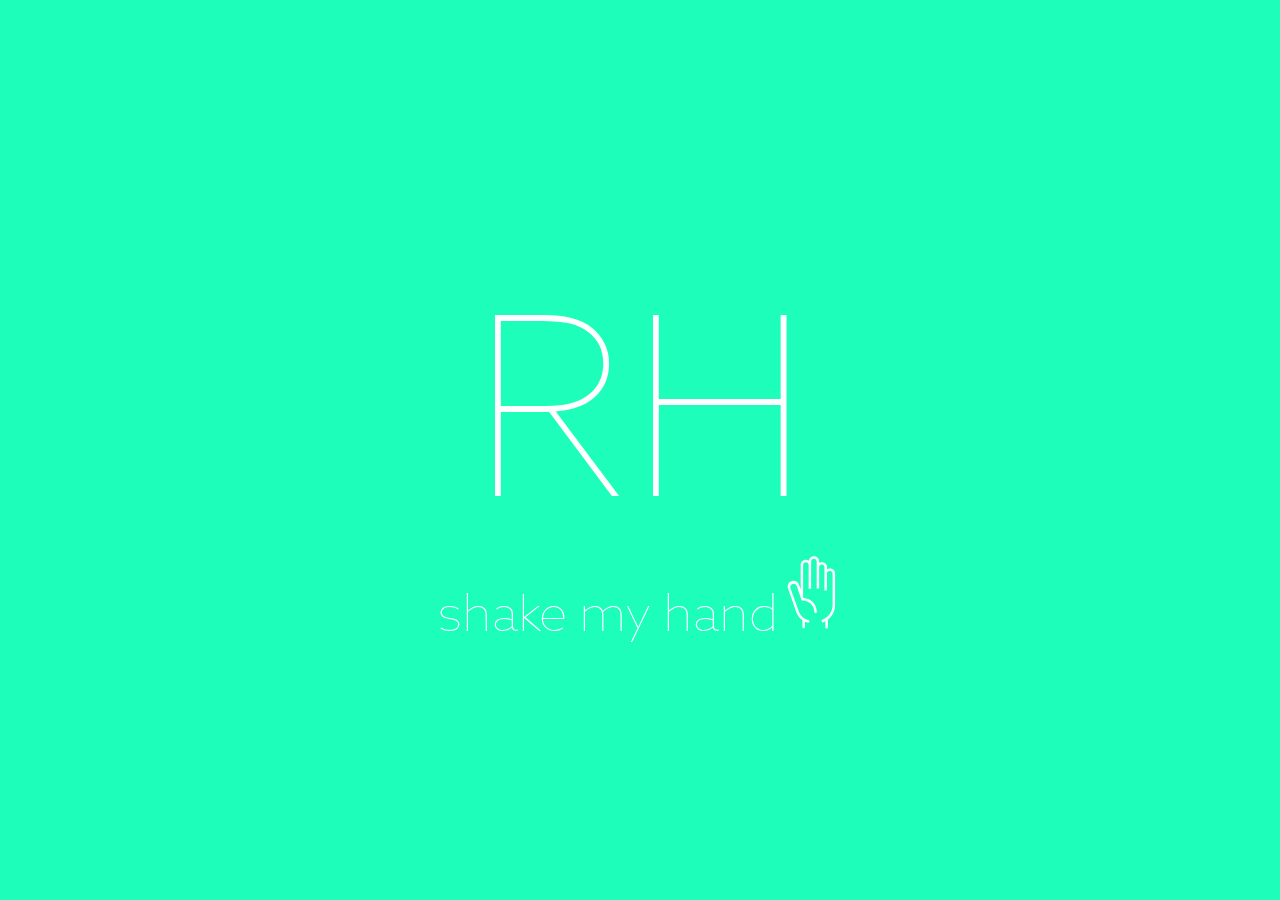
==== commit 54074a6b: "Add new" ====
--- a/index.html
+++ b/index.html
@@ -6,7 +6,7 @@
 		<meta name="viewport" content="width=device-width, initial-scale=1">
 		<meta name="description" content="">
 		<meta name="author" content="">
-		<title>STARTER</title>
+		<title>Renato Hoxha</title>
 		<!-- Favicons -->
 		<link rel="shortcut icon" href="favicon.ico">
 		<link rel="apple-touch-icon" sizes="72x72" href="favicon.png">
@@ -40,7 +40,7 @@
 		<!-- SECTION -->
 			<section class="welcome-text">
 				<div class="welcome-content">
-						<h1 class="title">HI</h1>
+						<h1 class="title">RH</h1>
 					<p class="paragraph">Shake my hand</p>
 					<button class="button-hand" id="hand-button">
 						<svg version="1.1" id="l-bulb" xmlns="http://www.w3.org/2000/svg" xmlns:xlink="http://www.w3.org/1999/xlink" x="0px" y="0px" width="477.509px" height="715.18px" viewBox="709.833 32.167 477.509 715.18"
@@ -76,16 +76,18 @@
 				</div>
 				<div class="text-content">
 					<h1 id="blink-text"></h1>
-					<div class="button-content">
-						<button id='about-me' class="about-button">about</button> 
-						<button id='portofolio'>portofolio</button>
-					</div>
+				</div>
+				<div class="button-content">
+					<button id='about-me' class="about-button">about</button> 
+					<button id='portofolio' class="portofolio-button">portofolio</button>
 				</div>
 			</section>
 			<section id="about-me-section" class="about-me">
-				<button class="close-button">Close</button>
-			</section>
-			<section id="portofolio-section" class="portofolio"></section>
+				<!-- <button id="close-button-ab" class="close-button">Close</button> -->
+			</section>
+			<section id="portofolio-section" class="portofolio">
+				<!-- <button id="close-button-por" class="close-button">Close</button> -->
+			</section>
 		<!-- FOOTER SECTION -->
 
 
@@ -121,7 +123,10 @@
 			function doneResizing(){
 			}
 			$( "#hand-button" ).click(function() {
-				$(".welcome-content").addClass("rize-hand");
+		        setTimeout(function() {
+		            $(".welcome-content").addClass("rize-hand");
+		        }, 50);
+
 				$("#page-top").delay(700).queue(function(next) {
 			   		$(this).addClass("second-page");
 			   		$(".welcome-content").removeClass("rize-hand");
@@ -144,15 +149,26 @@
 				});
 				$( "#about-me" ).click(function() {
 					$(".about-me").toggleClass("open");
-					$(".about-button").toggleClass("rotate");
-					$(".body-class").removeClass("second-page");
-					$(".body-class").addClass("third-page");
+					$(".about-button").toggleClass("open");
+					$(".body-class").toggleClass("third-page");
 
 				 });
 				$( "#portofolio" ).click(function() {
-					$("#portofolio-section").addClass("open");
+					$(".portofolio").toggleClass("open");
+					$(".portofolio-button").toggleClass("open");
+					$(".body-class").toggleClass("fourth-page");
 				 });
 			});
+
+			$( "#close-button-ab" ).click(function() {
+		            $(".body-class").removeClass("third-page");
+		            $(".body-class").addClass("second-page");
+		            $(".about-me").toggleClass("open");
+
+		     });
+		    $( "#close-button-por" ).click(function() {
+		            $(".about-me").toggleClass("open");
+		     }); 
 
 			// $("#page-top").delay(3700).queue(function(next) {
 			//   $(this).addClass("black-bg");
--- a/css/style.css
+++ b/css/style.css
@@ -429,7 +429,8 @@
 .body-class{
 	background-color: #000;
 	width: 100%;
-	overflow-x: hidden;
+	height: 100%;
+	overflow: hidden;
 }
 .welocme-page{
 	background-color: #1efebb
@@ -571,7 +572,8 @@
 .face-img.show{
 	display: block;
 }
-.glitch-img {position: absolute; 
+.glitch-img {
+		position: absolute; 
     	width : 450px; height : 450px; 
     	top: 0 ; left :0px; 
     	background-position:center;  
@@ -579,7 +581,7 @@
     	-o-background-size:cover;
     	-webkit-background-size:cover;
     	background-size:cover;
-        } 
+    } 
  .glitch-img img{
  	-webkit-filter: grayscale(100%); /* Safari 6.0 - 9.0 */
     filter: grayscale(100%);
@@ -625,6 +627,11 @@
 	left: 0;
 	height: 100%;
 	background-color: #fff;
+	-webkit-transition:  all 1s ease;
+     -moz-transition: all 1s ease;
+       -o-transition: all 1s ease; 
+      -ms-transition:  all 1s ease;
+          transition: all 1s ease;
 }
 .portofolio{
 	width: 0%;
@@ -632,7 +639,12 @@
 	top: 0;
 	right: 0;
 	height: 100%;
-	background-color: #010130;	
+	background-color: #010130;
+	-webkit-transition:  all 1s ease;
+     -moz-transition: all 1s ease;
+       -o-transition: all 1s ease; 
+      -ms-transition:  all 1s ease;
+          transition: all 1s ease;	
 }
 .button-content{
 	opacity: 0;
@@ -644,6 +656,11 @@
        -o-transition: all 1s ease; 
       -ms-transition:  all 1s ease;
           transition: all 1s ease;
+/*    position: relative;
+    top: 65%;
+    left: 50%;*/
+    margin-top: 33%;
+    text-align: center;
 }
 .button-content button{
 	background: transparent;
@@ -651,6 +668,34 @@
 	color: #1efebb;
 	font-size: 18px;
 	letter-spacing: 0.08em;
+}
+
+.about-button.open{
+	position: absolute!important;
+	right: -1%!important;
+	 -ms-transform: rotate(90deg); /* IE 9 */
+    -webkit-transform: rotate(90deg); /* Chrome, Safari, Opera */
+    transform: rotate(90deg);
+	-webkit-transition:  all 1s ease;
+     -moz-transition: all 1s ease;
+       -o-transition: all 1s ease; 
+      -ms-transition:  all 1s ease;
+          transition: all 1s ease;
+          z-index: 999;
+}
+
+.portofolio-button.open{
+	position: absolute!important;
+	left: -1%!important;
+			-ms-transform: rotate(-90deg); /* IE 9 */
+    	-webkit-transform: rotate(-90deg); /* Chrome, Safari, Opera */
+    			transform: rotate(-90deg);
+	-webkit-transition:  all 1s ease;
+     -moz-transition: all 1s ease;
+       -o-transition: all 1s ease; 
+      -ms-transition:  all 1s ease;
+          transition: all 1s ease;
+
 }
 .about-me.open, .portofolio.open{
 	width: 98%;
@@ -659,19 +704,12 @@
        -o-transition: all 1s ease; 
       -ms-transition:  all 1s ease;
           transition: all 1s ease;
+    z-index: 2;
 }
 .portofolio.open{
 	float: right;
 }
-.close-button{
-    -ms-transform: rotate(90deg); /* IE 9 */
-    -webkit-transform: rotate(90deg); /* Chrome, Safari, Opera */
-    transform: rotate(90deg);
-    position: absolute;
-    right: -2%;
-    top:50%;	
-    color: #fff;
-}
+
 
 /* Large Devices, Wide Screens */
 @media only screen and (max-width : 1200px) {  
@@ -687,6 +725,65 @@
 
 /* Extra Small Devices, Phones */ 
 @media only screen and (max-width : 480px) {
+.title {
+    font-size: 150px;
+}
+.paragraph {
+    font-size: 25px;
+    height: 50px;
+}
+#l-bulb {
+    width: 25px;
+}
+.glitch-img { 
+    	width : 200px;
+    	height : 200px; 
+/*    	top: 0 ; left :0px; */
+    }
+.face-img {
+    top: 5%;
+    left: 7%;
+    -ms-transform: translate(0%, 0%);
+    -ms-transform-origin: translate(0%, 0%);
+    -webkit-transform: translate(0%, 0%);
+    -webkit-transform-origin: translate(0%, 0%);
+    transform: translate(0%, 0%);
+    display: inline-block;
+    position: absolute;
+    width: 307px;
+    display: none;
+} 
+.glitch-img img{
+	width: 200px;
+	height: auto;
+}
+#blink-text{
+	font-size: 20px;
+} 
+.text-content {
+    top: 50%;
+    left: 7%;
+    -ms-transform: translate(0%, 0%);
+    -ms-transform-origin: translate(0%, 0%);
+    -webkit-transform: translate(0%, 0%);
+    -webkit-transform-origin: translate(0%, 0%);
+    transform: translate(0%, 0%);
+}
+.button-content.show {
+    margin-top: 93%;
+    text-align: left;
+    position: relative;
+    margin-left: 7%;
+}
+.about-me.open, .portofolio.open {
+    width: 93%;
+}
+.about-button.open {
+    right: -7%!important;
+} 
+.portofolio-button.open {
+    left: -22%!important;
+}  
 }
 
 /* Custom, iPhone Retina */ 
